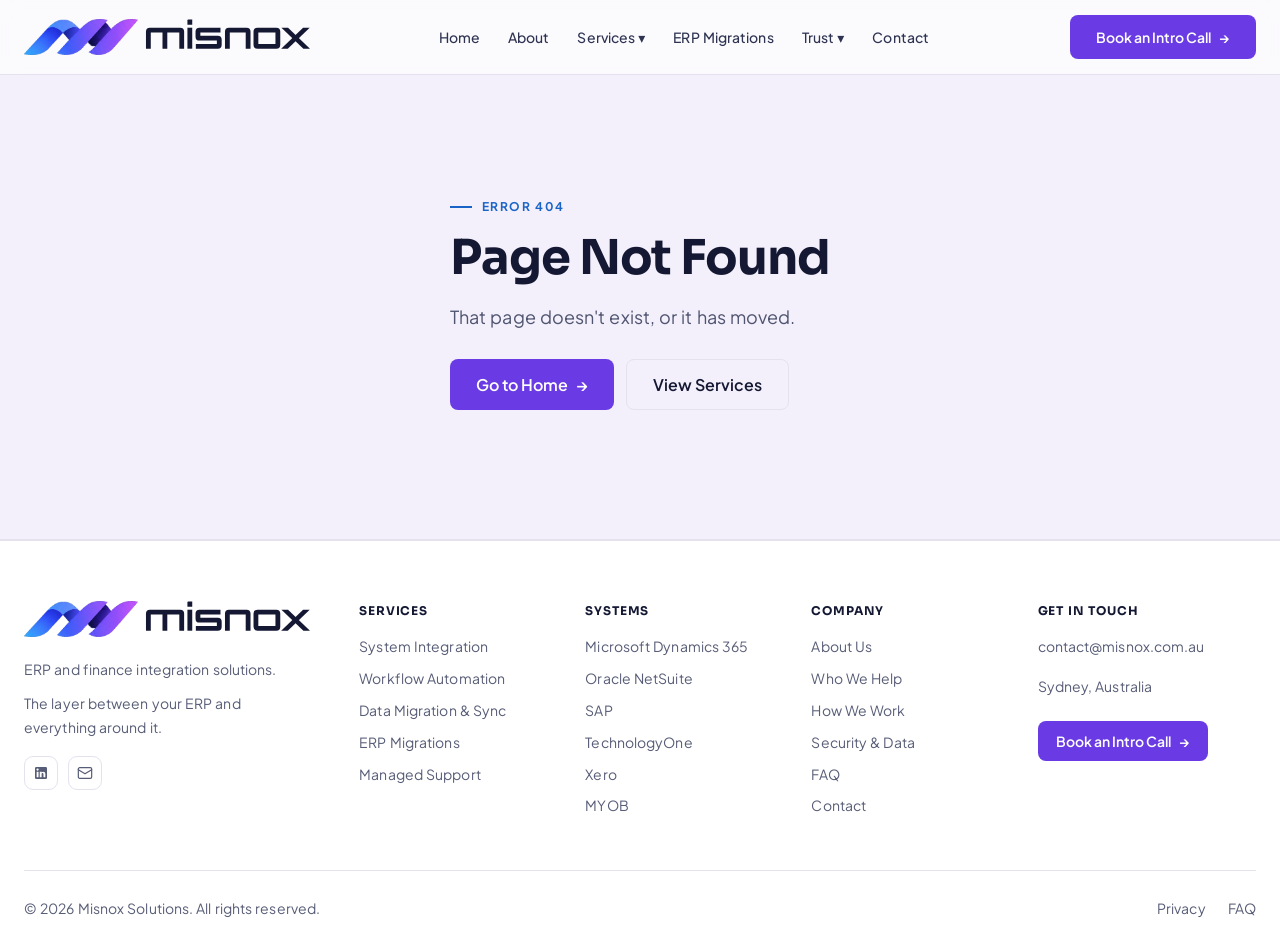
==== about/index.html @ 6a504295 "Sound Familiar: remove self-check bar and subtitle Co-Authored-By: Claude Opus 5.5 <noreply@anthropi" ====
<!DOCTYPE html>
<html lang="en">
<head>
<meta charset="UTF-8"/>
<meta name="viewport" content="width=device-width, initial-scale=1.0"/>
<title>About | Misnox Solutions</title>
<meta name="description" content="Integration specialists for organisations whose finance and procurement run across several systems."/>
<meta name="theme-color" content="#FBFAFD"/>
<link rel="apple-touch-icon" href="/brand/apple-touch-icon.png"/>
<link rel="manifest" href="/site.webmanifest"/>
<link rel="canonical" href="https://misnox.com.au/about/"/>

<!-- Open Graph -->
<meta property="og:type" content="website"/>
<meta property="og:site_name" content="Misnox Solutions"/>
<meta property="og:title" content="About | Misnox Solutions"/>
<meta property="og:description" content="Integration specialists for organisations whose finance and procurement run across several systems."/>
<meta property="og:url" content="https://misnox.com.au/about/"/>
<meta property="og:image" content="https://misnox.com.au/og-share-v2.png"/>
<meta property="og:image:width" content="1200"/>
<meta property="og:image:height" content="630"/>
<meta property="og:image:alt" content="Misnox Solutions — Your systems, connected. Your controls, enforced."/>
<meta property="og:locale" content="en_AU"/>

<!-- Twitter -->
<meta name="twitter:card" content="summary_large_image"/>
<meta name="twitter:title" content="About | Misnox Solutions"/>
<meta name="twitter:description" content="Integration specialists for organisations whose finance and procurement run across several systems."/>
<meta name="twitter:image" content="https://misnox.com.au/og-share-v2.png"/>

<!-- Favicon (inline SVG — no external file needed) -->
<link rel="icon" type="image/png" sizes="32x32" href="/brand/favicon-32.png"/>
<link rel="preconnect" href="https://fonts.googleapis.com"><link rel="preconnect" href="https://fonts.gstatic.com" crossorigin><link rel="stylesheet" href="https://fonts.googleapis.com/css2?family=Sora:wght@600;700;800&amp;family=Plus+Jakarta+Sans:wght@400;500;600;700&amp;family=IBM+Plex+Mono:wght@500&amp;display=swap">

<!-- Local business structured data -->
<script type="application/ld+json">
{
  "@context":"https://schema.org",
  "@type":"ProfessionalService",
  "name":"Misnox Solutions",
  "description":"ERP and finance system integration. We connect Dynamics 365, Business Central, NetSuite, Oracle, SAP, TechnologyOne, Xero, MYOB and other business platforms — with financial controls enforced in the workflow.",
  "url":"https://misnox.com.au/",
  "email":"contact@misnox.com.au",
  "address":{"@type":"PostalAddress","addressLocality":"Sydney","addressRegion":"NSW","addressCountry":"AU"},
  "sameAs":["https://linkedin.com/company/misnox-solutions"],
  "knowsAbout":["ERP integration","Microsoft Dynamics 365","Business Central","NetSuite","Oracle Fusion","SAP","TechnologyOne","Xero","MYOB","accounts payable automation","system integration","finance automation"],
  "hasOfferCatalog":{
    "@type":"OfferCatalog","name":"Integration Services",
    "itemListElement":[
      {"@type":"Offer","itemOffered":{"@type":"Service","name":"ERP Integration","description":"Connect ERP, finance, and procurement platforms with enforced financial controls."}},
      {"@type":"Offer","itemOffered":{"@type":"Service","name":"Data Migration & Sync","description":"Move data between platforms and keep systems in sync."}},
      {"@type":"Offer","itemOffered":{"@type":"Service","name":"Workflow Automation","description":"Invoice processing, approval routing and finance workflow automation."}},
      {"@type":"Offer","itemOffered":{"@type":"Service","name":"Managed Integration Support","description":"Monitoring, exception handling, and optimisation of live integrations."}}
    ]
  }
}
</script>
<style>
:root{--fs-xs:.75rem;--fs-sm:.875rem;--fs-base:1rem;--fs-lg:1.125rem;--fs-xl:1.25rem;--fs-h3:1.125rem;--fs-h2:clamp(1.75rem,3vw,2.375rem);--fs-h1:clamp(2rem,4vw,3rem);--fs-hero:clamp(2.5rem,4.6vw,3.75rem)}

:root{
  --bg:#FBFAFD;--bg2:#F3F0FB;--bg3:#FFFFFF;--surface:#FFFFFF;--ink:#141833;--ink2:#2E3352;--line:#E5E2EE;
  --accent:#6A3BE4;--accent2:#1A64C8;--teal:#6A3BE4;--brand-grad:linear-gradient(90deg,#3794FD,#7A4CF0);--btn-grad:linear-gradient(135deg,#0E8FA8,#6A3BE4);
  --green:#17784C;--navy:#141833;--navy2:#22274A;
  --muted:#585D77;--white:#fff;
  --r:18px;--r-sm:12px;--tr:0.3s cubic-bezier(0.4,0,0.2,1);
}
*{margin:0;padding:0;box-sizing:border-box}
html{scroll-behavior:smooth}

/* ── A11Y: focus + reduced motion ── */
:focus-visible{outline:2px solid var(--accent2);outline-offset:3px;border-radius:6px}
.sr-only{position:absolute;width:1px;height:1px;padding:0;margin:-1px;overflow:hidden;clip:rect(0,0,0,0);white-space:nowrap;border:0}
.skip-link{background:#6A3BE4!important;position:absolute;left:-9999px;top:0;z-index:2000;background:var(--accent);color:var(--ink);padding:12px 20px;border-radius:0 0 8px 0;font-weight:600;font-size:var(--fs-sm)}
.skip-link:focus{left:0}
@media(prefers-reduced-motion:reduce){
  *,*::before,*::after{animation-duration:0.01ms!important;animation-iteration-count:1!important;transition-duration:0.01ms!important;scroll-behavior:auto!important}
  .reveal{opacity:1!important;transform:none!important}
  .hero-content>*{opacity:1!important}
}
body{font-family:-apple-system,BlinkMacSystemFont,'Segoe UI',system-ui,sans-serif;background:var(--bg);color:var(--ink);line-height:1.65;-webkit-font-smoothing:antialiased}
a{text-decoration:none;color:inherit}

/* ── UTIL ── */
.container{max-width:80rem;margin:0 auto;padding:0 24px}
.eyebrow{font-size:var(--fs-xs);font-weight:600;letter-spacing:0.22em;text-transform:uppercase;color:var(--muted);margin-bottom:16px}
.section{padding:96px 0}.section-sm{padding:60px 0}

/* ── REVEAL ── */
.reveal{opacity:0;transform:translateY(34px) scale(0.985);transition:opacity 0.9s cubic-bezier(0.16,1,0.3,1),transform 0.9s cubic-bezier(0.16,1,0.3,1);will-change:opacity,transform}
.reveal.visible{opacity:1;transform:none;will-change:auto}
.reveal-delay-1{transition-delay:0.1s}.reveal-delay-2{transition-delay:0.2s}.reveal-delay-3{transition-delay:0.3s}

/* ── BUTTONS ── */
.btn{display:inline-flex;align-items:center;gap:8px;font-weight:600;font-size:var(--fs-base);padding:13px 26px;border-radius:var(--r-sm);border:none;cursor:pointer;transition:var(--tr);white-space:nowrap}
.btn-primary{background:var(--btn-grad);color:var(--ink);box-shadow:0 4px 20px rgba(122,76,240,0.35)}
.btn-primary:hover{background:linear-gradient(135deg,#12A0BB,#7A4CF0);transform:translateY(-1px);box-shadow:0 6px 26px rgba(122,76,240,0.45)}
.btn-ghost{background:var(--surface);color:var(--ink);border:1px solid var(--line)}
.btn-ghost:hover{background:var(--surface);border-color:var(--line)}
.btn-outline{background:transparent;color:var(--ink);border:1.5px solid var(--line)}
.btn-outline:hover{background:var(--surface);border-color:var(--line)}
.btn-dark{background:var(--navy);color:var(--ink)}
.btn-dark:hover{background:var(--navy2);transform:translateY(-2px)}
.btn-lg{padding:15px 32px;font-size:var(--fs-base);border-radius:14px}
.arrow{transition:transform var(--tr)}.btn:hover .arrow{transform:translateX(3px)}

/* ── NAV ── */
#main-nav{position:fixed;top:0;left:0;right:0;z-index:1000;transition:background var(--tr)}
#main-nav.scrolled{background:rgba(18,24,40,0.92);backdrop-filter:blur(20px);box-shadow:0 1px 0 rgba(20,24,51,0.08)}
.nav-inner{max-width:80rem;margin:0 auto;padding:0 24px;height:74px;display:flex;align-items:center;justify-content:space-between}
.nav-logo{display:flex;align-items:center;gap:12px;font-weight:800;font-size:var(--fs-lg)}
.logo-img{height:36px;width:auto;display:block}@media(max-width:640px){.logo-img{height:28px}}
.logo-mark{width:50px;height:50px;flex-shrink:0;display:block}
@media(max-width:640px){.nav-cta{display:none}.nav-logo{gap:9px}.logo-mark{width:34px;height:34px}.wordmark{font-size:1rem!important}.wordmark-sub{font-size:0.5rem!important;margin-top:4px!important}}
.wordmark{display:inline-flex;flex-direction:column;line-height:1;font-family:'Unbounded',-apple-system,'Segoe UI',sans-serif;font-weight:700;font-size:1.5rem;letter-spacing:0.04em;color:var(--ink)}
.wordmark-sub{font-weight:400;font-size:0.7rem;letter-spacing:0.42em;text-transform:uppercase;color:var(--ink2);margin-top:6px}
.nav-links{display:flex;align-items:center;gap:2px;list-style:none}
.nav-link{padding:7px 13px;border-radius:8px;font-size:var(--fs-sm);font-weight:500;color:var(--ink2);transition:var(--tr);cursor:pointer}
.nav-link:hover,.nav-link.active{color:var(--ink);background:var(--surface)}
.has-dropdown{position:relative}
.dropdown{position:absolute;top:calc(100%+8px);left:50%;transform:translateX(-50%) translateY(-6px);background:#0d1929;border-radius:14px;box-shadow:0 8px 32px rgba(0,0,0,0.5);padding:6px;min-width:210px;opacity:0;pointer-events:none;transition:opacity 0.2s,transform 0.2s;border:1px solid var(--line)}
.has-dropdown:hover .dropdown{opacity:1;pointer-events:auto;transform:translateX(-50%) translateY(0)}
.dropdown a{display:block;padding:9px 14px;border-radius:9px;font-size:var(--fs-sm);color:var(--ink2);font-weight:500;transition:var(--tr)}
.dropdown a:hover{background:var(--surface);color:var(--ink)}
.mobile-toggle{display:none;background:none;border:none;cursor:pointer;color:var(--ink);padding:8px}
.mobile-menu{display:none;background:#0a1220;border-top:1px solid var(--line);padding:16px 24px}
.mobile-menu a{display:block;padding:11px 0;border-bottom:1px solid var(--line);font-size:var(--fs-base);color:var(--ink2)}

/* ════════════════════════════════
   HERO — split with flow stack
════════════════════════════════ */
.hero{min-height:100vh;display:flex;align-items:center;position:relative;overflow:hidden;background:radial-gradient(ellipse 70% 60% at 75% 30%,#182036 0%,var(--bg) 60%);padding-top:74px}
.hero-glow{position:absolute;width:640px;height:640px;border-radius:50%;background:radial-gradient(circle,rgba(122,76,240,0.13) 0%,transparent 65%);right:-140px;top:8%;pointer-events:none}
.hero-glow-2{position:absolute;width:420px;height:420px;border-radius:50%;background:radial-gradient(circle,rgba(122,76,240,0.08) 0%,transparent 65%);left:-120px;bottom:5%;pointer-events:none}

.hero-split{display:grid;grid-template-columns:1.08fr 1fr;gap:72px;align-items:center;padding:72px 0;position:relative;z-index:2}

@keyframes hFadeUp{from{opacity:0;transform:translateY(26px)}to{opacity:1;transform:translateY(0)}}
.hero-left>*{opacity:0;animation:hFadeUp 0.75s cubic-bezier(0.4,0,0.2,1) forwards}
.ha0{animation-delay:0.05s}.ha1{animation-delay:0.16s}.ha2{animation-delay:0.28s}.ha3{animation-delay:0.4s}.ha4{animation-delay:0.52s}

.hero-pill{display:inline-flex;align-items:center;gap:9px;padding:7px 16px;background:var(--surface);border:1px solid var(--line);border-radius:100px;font-size:var(--fs-xs);font-weight:700;color:var(--accent2);letter-spacing:0.12em;text-transform:uppercase;margin-bottom:30px}
.hero-pill-dot{width:6px;height:6px;border-radius:50%;background:var(--accent2)}

.hero h1{font-size:clamp(2.6rem,4.8vw,4.1rem);font-weight:800;line-height:1.08;letter-spacing:-0.032em;color:var(--ink);margin-bottom:24px}
.hero h1 .hl{position:relative;white-space:nowrap;color:var(--accent2);background:var(--brand-grad);-webkit-background-clip:text;background-clip:text;-webkit-text-fill-color:transparent}
.hero h1 .hl::after{content:'';position:absolute;left:0;right:0;bottom:4px;height:9px;background:linear-gradient(90deg,rgba(55,148,253,0.22),rgba(122,76,240,0.22));border-radius:3px;z-index:-1}

.hero-sub{font-size:var(--fs-base);color:var(--muted);max-width:480px;line-height:1.75;margin-bottom:36px}
.hero-actions{display:flex;gap:14px;flex-wrap:wrap;margin-bottom:44px}

/* ── FLOW STACK (right panel) ── */
.flow-stack{position:relative;display:flex;flex-direction:column;align-items:stretch;max-width:430px;margin-left:auto;opacity:0;animation:hFadeUp 0.85s cubic-bezier(0.4,0,0.2,1) 0.45s forwards,stackFloat 8s ease-in-out 1.6s infinite}
@keyframes stackFloat{0%,100%{transform:translateY(0)}50%{transform:translateY(-10px)}}
.fs-card{background:var(--surface);border:1px solid var(--line);border-radius:14px;padding:18px 22px;backdrop-filter:blur(12px);position:relative}
.fs-head{display:flex;align-items:center;justify-content:space-between;gap:12px}
.fs-title{font-size:var(--fs-sm);font-weight:700;color:var(--ink)}
.fs-sys{font-size:var(--fs-xs);font-weight:600;letter-spacing:0.08em;text-transform:uppercase;color:var(--muted)}
.fs-badge{font-size:var(--fs-xs);font-weight:700;padding:4px 11px;border-radius:100px;white-space:nowrap}
.fs-badge.in{background:var(--surface);color:var(--muted)}
.fs-badge.ok{background:rgba(52,211,153,0.14);color:var(--green)}
.fs-hub{border-color:rgba(122,76,240,0.45);background:linear-gradient(135deg,rgba(122,76,240,0.14),rgba(122,76,240,0.08));box-shadow:0 8px 32px rgba(122,76,240,0.15)}
.fs-hub .fs-title{display:flex;align-items:center;gap:9px}
.fs-logo{width:20px;height:20px;flex-shrink:0;display:inline-block}
.fs-checks{display:flex;flex-direction:column;gap:7px;margin-top:13px;padding-top:13px;border-top:1px solid var(--line)}
.fs-check{display:flex;align-items:center;gap:9px;font-size:var(--fs-xs);color:var(--muted)}
.fs-check::before{content:'✓';width:15px;height:15px;border-radius:50%;background:rgba(52,211,153,0.15);color:var(--green);font-size:var(--fs-xs);font-weight:800;display:inline-flex;align-items:center;justify-content:center;flex-shrink:0}
/* connectors with travelling pulse */
.fs-link{width:2px;height:34px;background:var(--surface);margin:0 auto;position:relative;overflow:visible}
.fs-pulse{position:absolute;left:50%;transform:translateX(-50%);width:7px;height:7px;border-radius:50%;background:var(--accent2);box-shadow:0 0 10px rgba(55,148,253,0.8);animation:pulseDown 2.6s ease-in-out infinite}
.fs-link-2 .fs-pulse{animation-delay:1.3s}
@keyframes pulseDown{0%{top:-4px;opacity:0}12%{opacity:1}88%{opacity:1}100%{top:calc(100% - 3px);opacity:0}}
.fs-note{text-align:center;font-size:var(--fs-xs);color:var(--muted);margin-top:16px;letter-spacing:0.05em;font-style:italic}

/* Hero promise strip *//* Hero promise strip */
.hero-promises{display:flex;gap:22px;flex-wrap:wrap}
.hp-item{display:flex;align-items:center;gap:9px;font-size:var(--fs-sm);color:var(--muted)}
.hp-item::before{content:'';width:14px;height:14px;border-radius:50%;background:var(--surface);border:1px solid rgba(55,148,253,0.4);background-image:url("data:image/svg+xml,%3Csvg xmlns='http://www.w3.org/2000/svg' viewBox='0 0 24 24' fill='none' stroke='%233794FD' stroke-width='3' stroke-linecap='round' stroke-linejoin='round'%3E%3Cpolyline points='20 6 9 17 4 12'/%3E%3C/svg%3E");background-size:8px;background-repeat:no-repeat;background-position:center;flex-shrink:0}

/* ── LEAD MAGNET / SECONDARY CTA ── */
.lead-box{display:flex;align-items:center;justify-content:space-between;gap:28px;flex-wrap:wrap;background:var(--surface);border:1px solid var(--line);border-left:3px solid var(--accent);border-radius:var(--r);padding:32px 36px}
.lead-box h3{font-size:var(--fs-lg);font-weight:700;color:var(--ink);margin-bottom:6px}
.lead-box p{font-size:var(--fs-sm);color:var(--muted);line-height:1.6;max-width:520px}

details summary::-webkit-details-marker{display:none}
details[open]{border-color:var(--line)!important}
details[open] summary span{transform:rotate(45deg)}
details summary span{transition:transform 0.25s;display:inline-block}
details summary:focus-visible{outline:2px solid var(--accent2);outline-offset:4px}

/* ── STATIC PLATFORM STRIP ── */
.platform-strip{padding:20px 0;border-bottom:1px solid var(--line);background:var(--bg)}
.platform-strip .container{display:flex;align-items:baseline;gap:24px;flex-wrap:wrap;justify-content:center}
.pstrip-label{font-size:var(--fs-xs);font-weight:600;letter-spacing:0.2em;text-transform:uppercase;color:var(--muted)}
.pstrip-items{font-size:var(--fs-sm);color:var(--muted);letter-spacing:0.02em}

/* ── BENTO GRID ── *//* ── BENTO GRID ── */
.bento{display:grid;grid-template-columns:repeat(3,1fr);gap:14px}
.bcard{background:var(--surface);border:1px solid var(--line);border-radius:var(--r);padding:32px;position:relative;overflow:hidden;transition:border-color var(--tr),background var(--tr),transform var(--tr)}
.bcard:hover{border-color:var(--line);background:var(--surface);transform:translateY(-3px)}
.bcard-wide{grid-column:span 2}
.bcard-icon{width:46px;height:46px;border-radius:12px;background:var(--surface);border:1px solid var(--line);display:flex;align-items:center;justify-content:center;margin-bottom:20px;color:var(--accent)}
.bcard h3{font-size:var(--fs-base);font-weight:700;color:var(--ink);margin-bottom:10px}
.bcard p{font-size:var(--fs-sm);color:var(--muted);line-height:1.65}
.bcard-cta{display:inline-flex;align-items:center;gap:6px;font-size:var(--fs-sm);font-weight:600;color:var(--accent);margin-top:18px;transition:gap var(--tr)}
.bcard-cta:hover{gap:10px}
/* Wide card mini visual */
.bcard-visual{position:absolute;right:-10px;bottom:-10px;opacity:0.5;pointer-events:none}

/* ── PROCESS STRIP ── */
.process-strip{display:grid;grid-template-columns:repeat(4,1fr);gap:0;position:relative}
.process-strip::before{content:'';position:absolute;top:15px;left:8%;right:8%;height:1px;background:var(--surface)}
.ps-item{display:flex;flex-direction:column;align-items:center;text-align:center;padding:0 16px;position:relative}
.ps-num{font-size:2rem;font-weight:200;color:var(--accent2);line-height:1;margin-bottom:18px;font-variant-numeric:tabular-nums}
.ps-item h3{font-size:var(--fs-base);font-weight:700;color:var(--ink);margin-bottom:8px}
.ps-item p{font-size:var(--fs-sm);color:var(--muted);line-height:1.6}

/* ── SECTION STYLES ── */
h2.st{font-size:clamp(1.8rem,3.4vw,2.6rem);font-weight:700;color:var(--ink);letter-spacing:-0.028em;line-height:1.14;margin-bottom:14px}
.sd{font-size:var(--fs-base);color:var(--muted);max-width:560px;line-height:1.7}
.sh{margin-bottom:52px}.sh.c{text-align:center;display:flex;flex-direction:column;align-items:center}
.sh.c::before{content:'';width:34px;height:3px;border-radius:2px;background:linear-gradient(90deg,var(--accent),var(--teal));margin-bottom:18px}
.sh.c .sd{text-align:center}

/* ── PLATFORM BADGES ── */
.pf-badge{width:36px;height:36px;border-radius:10px;display:inline-flex;align-items:center;justify-content:center;background:var(--surface);border:1px solid var(--line);flex-shrink:0}
.pf-badge svg{display:block}
.pf-badge-txt{font-weight:800;color:var(--ink);letter-spacing:0.02em;line-height:1}
.pf-badge-sm{width:28px;height:28px;border-radius:8px}
.pf-grid{display:grid;grid-template-columns:repeat(2,minmax(0,1fr));gap:12px}
@media(max-width:768px){.pf-grid{grid-template-columns:1fr}}
.pf-pair{display:inline-flex;gap:6px;flex-shrink:0}
.pf-head{display:flex;align-items:center;gap:13px;margin-bottom:12px}
.pf-head h3{margin-bottom:0!important}

/* ── CHECKLIST ── */
.ck-grid{display:grid;grid-template-columns:1fr 1fr;gap:0 56px;border-top:1px solid var(--line)}
.ck-item{display:flex;align-items:flex-start;gap:14px;padding:18px 0;background:transparent;border:none;border-bottom:1px solid var(--line);border-radius:0;transition:padding-left 0.25s ease}
.ck-item:hover{padding-left:8px}
.ck-icon{width:20px;height:20px;border-radius:6px;background:transparent;border:1px solid rgba(55,148,253,0.45);display:flex;align-items:center;justify-content:center;flex-shrink:0;margin-top:2px}
.ck-icon svg{width:10px;height:10px;stroke:var(--accent2);stroke-width:2.2;fill:none;stroke-linecap:round;stroke-linejoin:round}
.ck-item strong{display:block;font-size:var(--fs-sm);font-weight:700;color:var(--ink);margin-bottom:2px}
.ck-item span{font-size:var(--fs-xs);color:var(--muted);line-height:1.5}

/* ── WHY 3-UP ── */
.why-grid{display:grid;grid-template-columns:repeat(3,1fr);gap:14px}
.why-card{background:var(--surface);border:1px solid var(--line);border-radius:var(--r);padding:32px;transition:var(--tr)}
.why-card:hover{border-color:var(--line);background:var(--surface)}
.why-card h3{font-size:var(--fs-base);font-weight:700;color:var(--ink);margin-bottom:10px;margin-top:18px}
.why-card p{font-size:var(--fs-sm);color:var(--muted);line-height:1.65}

/* ── CTA BAND ── */
.cta-band{padding:90px 0;position:relative;overflow:hidden;background:linear-gradient(135deg,#1a2140 0%,#232a52 100%);border-top:1px solid var(--line)}
.cta-band::before{content:'';position:absolute;inset:0;background-image:radial-gradient(rgba(55,148,253,0.14) 1px,transparent 1px);background-size:26px 26px;mask-image:radial-gradient(ellipse 70% 80% at 50% 50%,black 0%,transparent 100%);pointer-events:none}
.cta-band::after{content:none}
.cta-inner{position:relative;z-index:1;text-align:center;max-width:600px;margin:0 auto}
.cta-inner h2{font-size:clamp(1.75rem,3vw,2.5rem);font-weight:800;color:var(--ink);letter-spacing:-0.02em;margin-bottom:14px}
.cta-inner p{font-size:var(--fs-lg);color:var(--muted);margin-bottom:36px;line-height:1.7}
.cta-btns{display:flex;gap:12px;justify-content:center;flex-wrap:wrap}

/* ── GLASS CARD (dark sections) ── */
.glass-card{background:var(--surface);border:1px solid var(--line);border-radius:var(--r);padding:32px;transition:var(--tr)}
.glass-card:hover{background:var(--surface);border-color:var(--line);transform:translateY(-4px)}
.glass-card h3{font-size:var(--fs-base);font-weight:700;color:var(--ink);margin-bottom:10px}
.glass-card p{font-size:var(--fs-sm);color:var(--muted);line-height:1.65}

/* ── GRID UTILS ── */
.grid-3{display:grid;grid-template-columns:repeat(3,1fr);gap:20px}
.grid-2{display:grid;grid-template-columns:repeat(2,1fr);gap:20px}
.split{display:grid;grid-template-columns:1fr 1fr;gap:64px;align-items:center}
.split.r{direction:rtl}.split.r>*{direction:ltr}

/* ── MISC ── */
.chips{display:flex;flex-wrap:wrap;gap:8px;margin-top:20px}
.chip{display:inline-flex;align-items:center;gap:6px;padding:6px 13px;border-radius:100px;background:var(--surface);border:1px solid var(--line);font-size:var(--fs-xs);font-weight:500;color:var(--ink2)}
.chip::before{content:'';width:4px;height:4px;border-radius:50%;background:var(--accent2);flex-shrink:0}
.feature-list{list-style:none;display:flex;flex-direction:column;gap:11px}
.feature-list li{display:flex;align-items:flex-start;gap:11px;font-size:var(--fs-base);color:var(--muted)}
.feature-list li::before{content:'';width:20px;height:20px;border-radius:50%;background:var(--accent);flex-shrink:0;margin-top:2px;background-image:url("data:image/svg+xml,%3Csvg xmlns='http://www.w3.org/2000/svg' viewBox='0 0 20 20' fill='white'%3E%3Cpath fill-rule='evenodd' d='M16.707 5.293a1 1 0 010 1.414l-8 8a1 1 0 01-1.414 0l-4-4a1 1 0 011.414-1.414L8 12.586l7.293-7.293a1 1 0 011.414 0z' clip-rule='evenodd'/%3E%3C/svg%3E");background-size:12px;background-repeat:no-repeat;background-position:center}
.steps{display:flex;flex-direction:column;gap:0}
.step{display:flex;gap:20px;position:relative;padding-bottom:28px}
.step:last-child{padding-bottom:0}
.step:not(:last-child)::after{content:'';position:absolute;left:18px;top:44px;bottom:4px;width:1px;background:var(--surface)}
.step-num{width:38px;height:38px;border-radius:10px;background:var(--surface);border:1px solid var(--line);color:var(--ink2);font-weight:700;font-size:var(--fs-sm);display:flex;align-items:center;justify-content:center;flex-shrink:0}
.step-body h3{font-size:var(--fs-base);font-weight:700;color:var(--ink);margin-bottom:4px}
.step-body p{font-size:var(--fs-sm);color:var(--muted);line-height:1.6}
.platform-tags{display:flex;flex-wrap:wrap;gap:10px}
.platform-tag{padding:7px 17px;background:var(--surface);border:1px solid var(--line);border-radius:100px;font-size:var(--fs-xs);font-weight:600;color:var(--muted);transition:var(--tr)}
.platform-tag:hover{border-color:var(--accent);color:var(--accent)}
.num-card{background:var(--surface);border:1px solid var(--line);border-radius:var(--r);padding:28px}
.num-card:hover{border-color:var(--line);transform:translateY(-3px)}
.num-card{transition:var(--tr)}
.num-card .num{font-size:var(--fs-xs);font-weight:800;letter-spacing:0.08em;color:var(--accent);margin-bottom:8px;text-transform:uppercase}
.num-card h3{font-size:var(--fs-base);font-weight:700;color:var(--ink);margin-bottom:6px}
.num-card p{font-size:var(--fs-sm);color:var(--muted);line-height:1.65}
.card{background:var(--surface);border:1px solid var(--line);border-radius:var(--r);padding:28px;transition:var(--tr)}
.card:hover{border-color:var(--line);transform:translateY(-3px)}
.card h3{font-size:var(--fs-base);font-weight:700;color:var(--ink);margin-bottom:8px}
.card p{font-size:var(--fs-sm);color:var(--muted);line-height:1.65}
.card-link{display:inline-flex;align-items:center;gap:6px;font-size:var(--fs-sm);font-weight:600;color:var(--accent);margin-top:14px;transition:gap var(--tr)}
.card-link:hover{gap:10px}
.card-icon{width:44px;height:44px;border-radius:11px;background:var(--surface);border:1px solid var(--line);display:flex;align-items:center;justify-content:center;margin-bottom:18px;color:var(--accent)}
.outcome-card{border-radius:var(--r);border:1px solid var(--line);padding:26px;background:var(--surface);transition:var(--tr)}
.outcome-card:hover{border-color:var(--line);transform:translateY(-3px)}
.outcome-card h3{font-size:var(--fs-base);font-weight:700;color:var(--ink);margin-bottom:7px}
.outcome-card p{font-size:var(--fs-sm);color:var(--muted);line-height:1.65}

/* ── PAGE HERO ── */
.page-hero{padding:140px 0 72px;background:var(--navy);position:relative;overflow:hidden}
.page-hero::before{content:'';position:absolute;width:600px;height:600px;border-radius:50%;background:radial-gradient(circle,rgba(122,76,240,0.08) 0%,transparent 65%);right:-100px;top:-100px;pointer-events:none}
.page-hero-content{position:relative;z-index:1;max-width:680px}
.page-hero .eyebrow{color:var(--accent2)}
.page-hero h1{font-size:clamp(1.9rem,4vw,3rem);font-weight:800;color:var(--ink);letter-spacing:-0.03em;line-height:1.1;margin-bottom:18px}
.page-hero p{font-size:var(--fs-lg);color:var(--muted);line-height:1.7;max-width:560px}
.section-dark{background:var(--navy);color:var(--ink)}
.section-alt{background:var(--bg2)}
label{display:block;font-size:var(--fs-sm);font-weight:600;color:var(--ink2);margin-bottom:7px}
input,select,textarea{width:100%;padding:12px 15px;border:1px solid var(--line);border-radius:10px;font-size:var(--fs-base);font-family:inherit;color:var(--ink);background:var(--surface);transition:border-color var(--tr),background var(--tr),box-shadow var(--tr);outline:none}
input::placeholder,textarea::placeholder{color:var(--muted)}
input:hover,select:hover,textarea:hover{border-color:var(--line);background:var(--surface)}
input:focus,select:focus,textarea:focus{border-color:var(--accent);background:var(--surface);box-shadow:0 0 0 3px rgba(122,76,240,0.14)}
select{appearance:none;-webkit-appearance:none;background-image:url("data:image/svg+xml,%3Csvg xmlns='http://www.w3.org/2000/svg' viewBox='0 0 24 24' fill='none' stroke='%233794FD' stroke-width='2' stroke-linecap='round'%3E%3Cpolyline points='6 9 12 15 18 9'/%3E%3C/svg%3E");background-repeat:no-repeat;background-position:right 14px center;background-size:16px;padding-right:40px;cursor:pointer}
select option{background:#0d1929;color:var(--ink)}
.form-note{font-size:var(--fs-xs);color:var(--muted);margin-top:14px;line-height:1.6}
textarea{resize:vertical;min-height:130px}
.form-grid{display:grid;grid-template-columns:1fr 1fr;gap:16px}
.form-full{grid-column:1/-1}
.contact-info-card{background:var(--navy);border-radius:var(--r);padding:36px;height:100%}
.contact-info-card h3{font-size:var(--fs-lg);font-weight:700;color:var(--ink);margin-bottom:22px}
.contact-item{display:flex;gap:14px;margin-bottom:20px}
.contact-item-icon{width:36px;height:36px;background:var(--surface);border-radius:9px;display:flex;align-items:center;justify-content:center;flex-shrink:0}
.contact-item-text p:first-child{font-size:var(--fs-xs);color:var(--muted);font-weight:500;margin-bottom:2px}
.contact-item-text a,.contact-item-text p:last-child{font-size:var(--fs-base);color:var(--ink2);font-weight:500}
.expect-list{margin-top:26px;padding-top:26px;border-top:1px solid var(--line)}
.expect-list h4{font-size:var(--fs-sm);font-weight:700;color:var(--muted);letter-spacing:0.06em;text-transform:uppercase;margin-bottom:12px}
.expect-item{display:flex;gap:10px;margin-bottom:9px;font-size:var(--fs-sm);color:var(--ink2)}
.expect-item::before{content:'✓';color:var(--accent2);font-weight:700;flex-shrink:0}

/* ── FOOTER ── */
footer{background:#0d1220;color:var(--muted);padding:60px 0 28px}
.footer-grid{display:grid;grid-template-columns:2fr 1fr 1fr 1.5fr;gap:44px;margin-bottom:44px}
.footer-brand p{font-size:var(--fs-sm);line-height:1.7;max-width:270px;margin-top:14px}
.footer-col h4{font-size:var(--fs-xs);font-weight:700;color:var(--muted);letter-spacing:0.07em;text-transform:uppercase;margin-bottom:14px}
.footer-col a{display:block;font-size:var(--fs-sm);margin-bottom:8px;color:var(--muted);transition:color var(--tr)}
.footer-col a:hover{color:var(--accent2)}
.footer-contact-item{display:flex;align-items:center;gap:7px;margin-bottom:8px;font-size:var(--fs-sm)}
.footer-bottom{border-top:1px solid var(--line);padding-top:26px;display:flex;justify-content:space-between;align-items:center;flex-wrap:wrap;gap:12px;font-size:var(--fs-xs)}
.footer-bottom-links{display:flex;gap:22px}
.footer-bottom-links a{color:var(--muted);transition:color var(--tr)}
.footer-bottom-links a:hover{color:var(--muted)}

/* ── RESPONSIVE ── */
@media(max-width:1024px){.hero-split{grid-template-columns:1fr;gap:52px}.flow-stack{margin:0 auto}.bento{grid-template-columns:repeat(2,1fr)}.bcard-wide{grid-column:span 2}.why-grid{grid-template-columns:repeat(2,1fr)}.process-strip{grid-template-columns:repeat(2,1fr);gap:32px}.process-strip::before{display:none}.footer-grid{grid-template-columns:1fr 1fr;gap:28px}.split{grid-template-columns:1fr;gap:40px}.split.r{direction:ltr}.grid-3{grid-template-columns:repeat(2,1fr)}}
@media(max-width:768px){
  .section{padding:56px 0}.section-sm{padding:44px 0}
  .container{padding:0 20px}
  .hero h1{font-size:2.2rem}
  .hero-sub{font-size:var(--fs-base)}
  .hero-split{grid-template-columns:1fr;gap:48px;padding:56px 0}
  .flow-stack{margin:0 auto;max-width:400px}
  .hero-promises{gap:12px 20px}
  .nav-links,.nav-cta{display:none}.mobile-toggle{display:flex}
  .bento{grid-template-columns:1fr}.bcard-wide{grid-column:span 1}
  .why-grid{grid-template-columns:1fr}
  .grid-3,.grid-2{grid-template-columns:1fr}
  .form-grid{grid-template-columns:1fr}
  .footer-grid{grid-template-columns:1fr 1fr}
  .ck-grid{grid-template-columns:1fr;gap:0}
  .process-strip{grid-template-columns:1fr;gap:36px}
  .lead-box{flex-direction:column;align-items:flex-start;padding:26px}
  .hero-actions{flex-direction:column;width:100%;max-width:340px}
  .hero-actions .btn{width:100%;justify-content:center}
  .sh{margin-bottom:38px}
  h2.st{font-size:1.65rem}
  .page-hero{padding:120px 0 56px}
  .cta-band{padding:64px 0}
  .platform-strip .container{gap:12px}
  .pstrip-items{font-size:var(--fs-xs);line-height:1.9}
}
@media(max-width:560px){
  .hero-promises{flex-direction:column;gap:10px}
  .fs-card{padding:15px 17px}
}
@media(max-width:480px){.footer-grid{grid-template-columns:1fr}.hero h1{font-size:2rem}.container{padding:0 16px}.btn-lg{padding:14px 24px;font-size:var(--fs-sm)}.card,.bcard,.why-card{padding:22px}}

/* ── Look & feel refresh (Nov 2026) ── */
h1,h2,h3,h4,.st{font-family:'Sora',-apple-system,BlinkMacSystemFont,'Segoe UI',system-ui,sans-serif}
h1,.st,.page-hero h1{letter-spacing:-0.022em}
/* lifted navy band to break the dark */
.section-light{background:linear-gradient(180deg,#1C2543 0%,#212B4D 100%);border-top:1px solid rgba(122,76,240,0.18);border-bottom:1px solid rgba(122,76,240,0.18);position:relative}
.section-light::before{content:'';position:absolute;inset:0;background:radial-gradient(ellipse 60% 50% at 50% 0%,rgba(55,148,253,0.08),transparent 70%);pointer-events:none}
.section-light .container{position:relative}
.section-light .why-card{background:var(--surface);border:1px solid var(--line)}
.section-light .why-card:hover{border-color:rgba(122,76,240,0.45);box-shadow:0 8px 28px rgba(0,0,0,0.25)}
.section-light .sd,.section-light .why-card p{color:var(--muted)}
/* integration hub diagram */
.hub{display:grid;grid-template-columns:1fr 70px minmax(220px,260px) 70px 1fr;align-items:center;gap:0;margin-top:8px}
.hub-col{display:flex;flex-direction:column;gap:10px}
.hub-label{font-size:var(--fs-xs);font-weight:700;letter-spacing:0.16em;text-transform:uppercase;color:var(--muted);margin-bottom:4px}
.hub-node{display:flex;align-items:center;gap:12px;padding:10px 14px;background:var(--surface);border:1px solid var(--line);border-radius:12px;font-size:var(--fs-sm);color:var(--ink2);font-weight:600}
.hub-node .ic{color:var(--accent2);display:inline-flex}
.hub-wire{height:2px;background:linear-gradient(90deg,rgba(55,148,253,0.15),rgba(122,76,240,0.55),rgba(55,148,253,0.15));position:relative;overflow:hidden}
.hub-wire::after{content:'';position:absolute;top:-2px;left:-20%;width:20%;height:6px;border-radius:3px;background:#3794FD;box-shadow:0 0 10px #3794FD;animation:wire 2.6s linear infinite}
.hub-wire.rev::after{animation-direction:reverse}
@keyframes wire{to{left:110%}}
.hub-core{text-align:center;padding:30px 22px;border-radius:22px;background:radial-gradient(circle at 50% 30%,rgba(122,76,240,0.22),rgba(55,148,253,0.06) 70%);border:1px solid rgba(122,76,240,0.4);box-shadow:0 0 60px rgba(122,76,240,0.18)}
.hub-core svg{width:64px;height:64px;display:block;margin:0 auto 14px}
.hub-core strong{display:block;font-family:'Sora',sans-serif;font-size:var(--fs-base);color:var(--ink);margin-bottom:6px}
.hub-core small{display:block;font-size:var(--fs-xs);color:var(--muted);line-height:1.6}
@media(max-width:900px){.hub{grid-template-columns:1fr;gap:14px}.hub-wire{height:28px;width:2px;margin:0 auto;background:linear-gradient(180deg,rgba(55,148,253,0.15),rgba(122,76,240,0.55),rgba(55,148,253,0.15))}.hub-wire::after{display:none}}
@media(prefers-reduced-motion:reduce){.hub-wire::after{animation:none;display:none}}
/* plain list instead of card grid */
.plist{display:grid;grid-template-columns:repeat(2,minmax(0,1fr));gap:0 48px;max-width:980px;margin:0 auto}
.plist-item{display:flex;gap:18px;padding:24px 0;border-top:1px solid var(--line)}
.plist-num{font-family:'Sora',sans-serif;font-size:var(--fs-sm);font-weight:700;color:var(--accent2);min-width:26px;padding-top:2px}
.plist-item h3{font-size:var(--fs-base);color:var(--ink);margin-bottom:6px}
.plist-item p{font-size:var(--fs-sm);color:var(--muted);line-height:1.65}
@media(max-width:768px){.plist{grid-template-columns:1fr}}
/* commitments as a quiet row */
.qrow{display:grid;grid-template-columns:repeat(4,minmax(0,1fr));gap:32px}
.qrow-item .card-icon{margin-bottom:16px}
.qrow-item h3{font-size:var(--fs-base);color:var(--ink);margin-bottom:8px}
.qrow-item p{font-size:var(--fs-sm);color:var(--muted);line-height:1.65}
@media(max-width:900px){.qrow{grid-template-columns:repeat(2,minmax(0,1fr))}}
@media(max-width:560px){.qrow{grid-template-columns:1fr}}

/* ── Light redesign (Nov 2026): calm light base, navy ink, logo violet for the main action only ── */
body{font-family:'Plus Jakarta Sans',-apple-system,'Segoe UI',system-ui,sans-serif;background:var(--bg);color:var(--ink)}
.reveal,.hero-left>*,.flow-stack{opacity:1!important;transform:none!important;animation:none!important;transition:none!important}
.hero-glow,.hero-glow-2,.page-hero::before,.cta-band::before,.section-light::before{display:none!important}
.eyebrow{color:var(--accent2);font-family:'IBM Plex Mono',ui-monospace,monospace;font-weight:500;letter-spacing:.04em;text-transform:none;font-size:var(--fs-xs)}
.btn{border-radius:8px}
.btn-lg{border-radius:8px;padding:14px 26px}
.btn-primary,.btn-primary:hover{background:var(--accent);color:#fff;box-shadow:none;transform:none}
.btn-primary:hover{background:#4E25C2}
.btn-ghost,.btn-outline{background:transparent;color:var(--ink);border:1px solid var(--line)}
.btn-ghost:hover,.btn-outline:hover{background:transparent;border-color:var(--ink)}
:focus-visible{outline-color:var(--accent)}
#main-nav{background:rgba(251,250,253,.94);backdrop-filter:blur(10px);border-bottom:1px solid var(--line)}
#main-nav.scrolled{background:rgba(251,250,253,.97);box-shadow:none}
.wordmark{color:var(--ink)}.wordmark-sub{color:var(--muted)}
.nav-link{color:var(--ink2)}.nav-link:hover,.nav-link.active{color:var(--ink);background:var(--bg2)}
.dropdown{background:var(--surface);border:1px solid var(--line);box-shadow:0 12px 32px -12px rgba(20,24,51,.25)}
.dropdown a{color:var(--ink2)}.dropdown a:hover{background:var(--bg2);color:var(--ink)}
.mobile-toggle{color:var(--ink)}
.mobile-menu{background:var(--surface);border-top:1px solid var(--line)}
.mobile-menu a{color:var(--ink2);border-bottom-color:var(--line)}
h2.st{color:var(--ink)}.sd{color:var(--muted)}
.sh.c::before{display:none}
.section-alt{background:var(--bg2)}
.section-light{background:var(--bg2);border:0}
.section-light .why-card{background:var(--surface);border:1px solid var(--line)}
.section-light .sd,.section-light .why-card p{color:var(--muted)}
.bcard,.why-card,.card,.num-card,.outcome-card,.glass-card{background:var(--surface);border:1px solid var(--line);border-radius:10px}
.bcard:hover,.why-card:hover,.card:hover,.num-card:hover,.outcome-card:hover,.glass-card:hover{transform:none;background:var(--surface);border-color:#CFC8E6;box-shadow:none}
.glass-card h3{color:var(--ink)}.glass-card p{color:var(--muted)}
.bcard-icon,.card-icon{background:var(--bg2);border:0;color:var(--accent)}
.chip,.platform-tag{background:var(--surface);border:1px solid var(--line);color:var(--ink2)}
.chip::before{background:var(--accent2)}
.ps-num{color:var(--accent);font-weight:500;font-family:'IBM Plex Mono',monospace}
.step-num{background:var(--surface);border:1px solid var(--line);color:var(--ink)}
.page-hero{background:var(--bg2);border-bottom:1px solid var(--line);padding:132px 0 64px}
.page-hero .eyebrow{color:var(--accent2)}
.page-hero h1{color:var(--ink)}.page-hero p{color:var(--muted)}
.section-dark{background:var(--bg2);color:var(--ink)}
.cta-band{background:var(--navy);border:0}
.cta-inner h2{color:#fff}.cta-inner p{color:#BFC3DA}
.cta-band .btn-ghost,.cta-band .btn-outline{color:#fff;border-color:#3B4066}
.cta-band .btn-ghost:hover,.cta-band .btn-outline:hover{border-color:#fff}
.contact-info-card{background:var(--surface);border:1px solid var(--line)}
.contact-info-card h3{color:var(--ink)}
.contact-item-icon{background:var(--bg2)}
.expect-item::before{color:var(--green)}
label{color:var(--ink2)}
input,select,textarea{color:var(--ink);background:var(--surface);border:1px solid #D6D2E2}
input:hover,select:hover,textarea:hover{background:var(--surface);border-color:#B9B3CF}
input:focus,select:focus,textarea:focus{background:var(--surface);box-shadow:0 0 0 3px rgba(106,59,228,.14)}
input::placeholder,textarea::placeholder{color:#9A9DB2}
select option{background:#fff;color:var(--ink)}
footer{background:var(--surface);color:var(--muted);border-top:1px solid var(--line)}
.footer-col h4{color:var(--ink)}.footer-col a,.footer-bottom-links a{color:var(--muted)}
.footer-col a:hover,.footer-bottom-links a:hover{color:var(--accent)}
.pf-badge{background:var(--surface);border:1px solid var(--line)}
.hub-node{background:var(--surface);border:1px solid var(--line);color:var(--ink)}
.hub-wire{background:#CFC8E6}.hub-wire::after{display:none}
.hub-core{background:var(--surface);border:1.5px solid var(--accent);box-shadow:none}
.hub-core strong{color:var(--ink)}.hub-core small{color:var(--muted)}
.plist-num{display:none}
.plist-item{border-top-color:var(--line)}
details{background:var(--surface)!important;border-color:var(--line)!important}
/* home: hero, health check, flow, explorer */
.hero{min-height:0;background:var(--bg);padding-top:74px;display:block}
.hero-split{padding:72px 0 64px;gap:56px}
.hero h1{color:var(--ink);font-weight:700}
.hero h1 em{font-style:normal;color:var(--accent)}
.hero-sub{color:var(--muted);font-size:var(--fs-lg)}
.hp-item{color:var(--muted)}
.hp-item::before{content:'✓';background:none;border:0;color:var(--green);font-weight:700;width:auto;height:auto}
.hc{background:var(--surface);border:1px solid var(--line);border-radius:12px;box-shadow:0 18px 40px -24px rgba(20,24,51,.25);overflow:hidden}
.hc-head{display:flex;justify-content:space-between;align-items:center;padding:18px 22px;border-bottom:1px solid var(--line)}
.hc-head b{font:600 15px 'Sora',sans-serif;color:var(--ink)}
.mono{font:500 12px/1.4 'IBM Plex Mono',ui-monospace,monospace;color:var(--muted);letter-spacing:.02em}
.hc-steps{display:grid;grid-template-columns:repeat(4,1fr);gap:6px;padding:14px 22px 0}
.hc-steps i{height:3px;border-radius:2px;background:var(--line)}.hc-steps i.on{background:var(--accent)}
.hc-body{padding:20px 22px 22px;display:grid;gap:14px}
.hc-body h3{font-size:var(--fs-lg);line-height:1.35;color:var(--ink)}
.hc-why{color:var(--muted);font-size:var(--fs-sm)}
.hc-opts{display:grid;gap:8px}
.hc-opt{display:flex;align-items:center;gap:12px;width:100%;text-align:left;font:500 .95rem 'Plus Jakarta Sans',sans-serif;color:var(--ink);background:var(--surface);border:1px solid var(--line);border-radius:8px;padding:12px 14px;cursor:pointer}
.hc-opt:hover{border-color:var(--accent);background:var(--bg2)}
.hc-opt::before{content:'';width:14px;height:14px;border-radius:50%;border:1.5px solid #B9B4CC;flex:none}
.hc-next{border-top:1px solid var(--line);padding:14px 22px 18px;display:grid;gap:6px;background:var(--bg)}
.hc-next p{font-size:var(--fs-sm);color:var(--muted)}.hc-next span{font-family:'IBM Plex Mono',monospace;color:var(--accent);margin-right:8px}
.hc-meter{display:flex;gap:4px}.hc-meter i{flex:1;height:8px;border-radius:2px;background:var(--line)}.hc-meter i.on{background:#A8551B}
.hc-body ul{padding-left:18px;display:grid;gap:6px;color:var(--muted);font-size:var(--fs-sm)}
.hc-row{display:flex;gap:14px;flex-wrap:wrap;align-items:center;margin-top:4px}
.hc-link{background:none;border:0;color:var(--accent);font:500 .9rem 'Plus Jakarta Sans',sans-serif;cursor:pointer;padding:0}
.sys-strip{border-top:1px solid var(--line);border-bottom:1px solid var(--line);background:var(--surface)}
.sys-strip .container{display:flex;flex-wrap:wrap;align-items:center;gap:10px 30px;padding-top:22px;padding-bottom:22px}
.sys-strip b{font:600 15px 'Sora',sans-serif;color:var(--ink2)}
.iflow{display:grid;grid-template-columns:1fr 44px 1.25fr 44px 1fr;align-items:stretch}
.inode{background:var(--surface);border:1px solid var(--line);border-radius:10px;padding:20px;display:grid;gap:10px;align-content:start;min-width:0}
.inode.core{border:1.5px solid var(--accent)}
.inode h3{font-size:var(--fs-base);color:var(--ink);display:flex;align-items:center;gap:7px}
.kv{display:grid;grid-template-columns:auto 1fr;gap:4px 12px;font:500 12.5px/1.5 'IBM Plex Mono',monospace;color:var(--muted)}
.kv b{color:var(--ink);font-weight:500;overflow-wrap:anywhere}
.ichecks{display:grid;gap:7px;font-size:var(--fs-sm);color:var(--ink2)}
.ichecks span::before{content:'✓';color:var(--green);font-weight:700;margin-right:9px}
.iarrow{display:flex;align-items:center;justify-content:center;color:var(--accent)}
.itag{justify-self:start;font:500 11.5px 'IBM Plex Mono',monospace;padding:3px 8px;border-radius:4px;background:var(--bg2);color:var(--accent)}
.itag.ok{background:#E5F4EC;color:var(--green)}
.inote{margin-top:14px;font-size:var(--fs-sm);color:var(--muted)}
.tabs{display:flex;flex-wrap:wrap;border-bottom:1px solid var(--line);margin-bottom:28px}
.tabs button{background:none;border:0;border-bottom:2px solid transparent;margin:0 22px -1px 0;padding:10px 2px;font:600 .95rem 'Plus Jakarta Sans',sans-serif;color:var(--muted);cursor:pointer}
.tabs button[aria-selected="true"]{color:var(--ink);border-bottom-color:var(--accent)}
.tgrid{display:grid;grid-template-columns:repeat(3,minmax(0,1fr));gap:16px}
.tile{background:var(--surface);border:1px solid var(--line);border-radius:10px;padding:22px;display:grid;gap:10px;align-content:start}
.tile h3{font-size:var(--fs-base);color:var(--ink)}.tile p{color:var(--muted);font-size:var(--fs-sm)}
.tile .fl{font:500 12.5px/1.7 'IBM Plex Mono',monospace;color:var(--accent2)}
.phases{display:grid;grid-template-columns:repeat(4,minmax(0,1fr));gap:24px}
.phase{border-top:2px solid var(--ink);padding-top:18px;display:grid;gap:8px;align-content:start}
.phase .n{font:500 13px 'IBM Plex Mono',monospace;color:var(--accent)}
.phase h3{font-size:var(--fs-base);color:var(--ink)}.phase p{color:var(--muted);font-size:var(--fs-sm)}
.qrow-item .card-icon{display:none}
.sh.l{text-align:left;align-items:flex-start;max-width:44rem}
@media(max-width:960px){.iflow{grid-template-columns:1fr}.iarrow{height:36px;transform:rotate(90deg)}.tgrid,.phases{grid-template-columns:repeat(2,minmax(0,1fr))}}
@media(max-width:600px){.tgrid,.phases{grid-template-columns:1fr}}

/* ── Visual layer (Nov 2026): logo-curve motif, hero wash, duotone photos, grid texture ── */
.hero{position:relative;overflow:hidden;background:
  radial-gradient(ellipse 55% 60% at 88% 18%,rgba(55,148,253,.10),transparent 70%),
  radial-gradient(ellipse 50% 55% at 70% 85%,rgba(122,76,240,.08),transparent 70%),var(--bg)}
.hero::after{content:'';position:absolute;width:720px;height:720px;right:-260px;top:-140px;background:none no-repeat center/contain;pointer-events:none}
.hero .container{position:relative;z-index:1}
.page-hero{position:relative;overflow:hidden}
.page-hero::after{content:'';position:absolute;width:520px;height:520px;right:-140px;top:-90px;background:none no-repeat center/contain;pointer-events:none}
.cta-band{position:relative;overflow:hidden}
.cta-band::after{content:'';position:absolute;width:560px;height:560px;left:-200px;bottom:-260px;background:none no-repeat center/contain;pointer-events:none}
.section-alt{background-color:var(--bg2);background-image:linear-gradient(rgba(106,59,228,.045) 1px,transparent 1px),linear-gradient(90deg,rgba(106,59,228,.045) 1px,transparent 1px);background-size:32px 32px}
body[data-page=about] .page-hero{background:linear-gradient(90deg,var(--bg2) 0%,var(--bg2) 42%,rgba(243,240,251,.82) 62%,rgba(243,240,251,.35) 100%),linear-gradient(rgba(106,59,228,.16),rgba(106,59,228,.16)),url("https://images.unsplash.com/photo-1499914485622-a88fac536970?w=1600&q=60&auto=format&fit=crop&sat=-100") right center/cover no-repeat}
body[data-page=industries] .page-hero{background:linear-gradient(90deg,var(--bg2) 0%,var(--bg2) 42%,rgba(243,240,251,.82) 62%,rgba(243,240,251,.35) 100%),linear-gradient(rgba(106,59,228,.16),rgba(106,59,228,.16)),url("https://images.unsplash.com/photo-1631557776808-91908aba7ca0?w=1600&q=60&auto=format&fit=crop&sat=-100") right center/cover no-repeat}
body[data-page=security] .page-hero{background:linear-gradient(90deg,var(--bg2) 0%,var(--bg2) 42%,rgba(243,240,251,.82) 62%,rgba(243,240,251,.35) 100%),linear-gradient(rgba(106,59,228,.16),rgba(106,59,228,.16)),url("https://images.unsplash.com/photo-1580106815433-a5b1d1d53d85?w=1600&q=60&auto=format&fit=crop&sat=-100") right center/cover no-repeat}
body[data-page=about] .page-hero::after,body[data-page=industries] .page-hero::after,body[data-page=security] .page-hero::after{display:none}
@media(max-width:768px){body[data-page=about] .page-hero{background:linear-gradient(rgba(243,240,251,.86),rgba(243,240,251,.86)),url("https://images.unsplash.com/photo-1499914485622-a88fac536970?w=900&q=60&auto=format&fit=crop&sat=-100") center/cover no-repeat}body[data-page=industries] .page-hero{background:linear-gradient(rgba(243,240,251,.86),rgba(243,240,251,.86)),url("https://images.unsplash.com/photo-1631557776808-91908aba7ca0?w=900&q=60&auto=format&fit=crop&sat=-100") center/cover no-repeat}body[data-page=security] .page-hero{background:linear-gradient(rgba(243,240,251,.86),rgba(243,240,251,.86)),url("https://images.unsplash.com/photo-1580106815433-a5b1d1d53d85?w=900&q=60&auto=format&fit=crop&sat=-100") center/cover no-repeat}}
.photo-band{position:relative;background:linear-gradient(90deg,rgba(20,24,51,.94) 0%,rgba(20,24,51,.86) 45%,rgba(20,24,51,.55) 100%),linear-gradient(rgba(106,59,228,.25),rgba(106,59,228,.25)),url("https://images.unsplash.com/photo-1644079446600-219068676743?w=1600&q=60&auto=format&fit=crop&sat=-100") center/cover no-repeat;color:#fff}
.photo-band .container{padding-top:96px;padding-bottom:96px}
.photo-band h2{font-size:clamp(1.7rem,3vw,2.4rem);color:#fff;max-width:34rem;line-height:1.15}
.photo-band p{color:#C9CCE0;max-width:34rem;margin-top:14px;font-size:var(--fs-base)}
.photo-band .mono{color:#8FE3EE}
.mflow{display:flex;align-items:center;gap:6px;flex-wrap:wrap;margin-bottom:18px}
.mflow span{font:500 11.5px 'IBM Plex Mono',monospace;padding:5px 9px;border:1px solid var(--line);border-radius:6px;background:var(--bg);color:var(--ink2)}
.mflow span.k{border-color:var(--accent);color:var(--accent)}
.mflow i{font-style:normal;color:var(--accent);font-size:13px}
@media(prefers-reduced-motion:reduce){.hero::after{display:none}}

/* ── Photo hero, logo marquee, warm photos (Nov 2026) ── */
.hero.hero-photo{min-height:0;display:block;padding-top:74px;position:relative;overflow:hidden;color:#fff;
  background:linear-gradient(90deg,rgba(14,17,38,.92) 0%,rgba(14,17,38,.80) 38%,rgba(14,17,38,.35) 70%,rgba(14,17,38,.15) 100%),url("https://images.unsplash.com/photo-1690378820474-b468b8ee64d3?w=1800&q=65&auto=format&fit=crop") 70% 40%/cover no-repeat;
  clip-path:polygon(0 0,100% 0,100% 100%,0 calc(100% - 56px))}
.hero.hero-photo::after{display:none}
.hero-copy{max-width:620px;padding:110px 0 150px;position:relative;z-index:1}
.hero-photo h1{color:#fff}
.hero-photo h1 em{color:#6A3BE4}
.hero-photo .hero-sub{color:#D5D8EA;max-width:520px}
.hero-photo .btn-outline{color:#fff;border-color:rgba(255,255,255,.55)}
.hero-photo .btn-outline:hover{border-color:#fff;background:rgba(255,255,255,.06)}
.hero-photo .hp-item{color:#D5D8EA}.hero-photo .hp-item::before{color:#7FE0B4}
.hm1{width:110px;height:110px;right:9%;top:22%}
.hm2{width:64px;height:64px;right:38%;bottom:18%;opacity:.7}
.logo-strip{display:flex;align-items:center;gap:28px;padding:26px 0 26px max(24px,calc((100vw - 80rem)/2 + 24px));background:var(--surface);border-bottom:1px solid var(--line);overflow:hidden}
.ls-label{flex:none}
.ls-viewport{overflow:hidden;flex:1;min-width:0;-webkit-mask-image:linear-gradient(90deg,transparent,#000 6%,#000 94%,transparent);mask-image:linear-gradient(90deg,transparent,#000 6%,#000 94%,transparent)}
.ls-track{display:flex;gap:56px;list-style:none;width:max-content;animation:lsScroll 45s linear infinite}
.ls-track:hover{animation-play-state:paused}
.ls-track li{display:flex;align-items:center;gap:9px;height:34px;flex:none;font:600 15px 'Sora',sans-serif;color:var(--ink2);white-space:nowrap}
.ls-track svg{height:26px;width:auto;display:block}
@keyframes lsScroll{to{transform:translateX(-50%)}}
.ls-track li[title*="Oracle"] svg{height:15px}.ls-track li[title="Xero"] svg,.ls-track li[title="HubSpot"] svg{height:30px}

@media(prefers-reduced-motion:reduce){.ls-track{animation:none;flex-wrap:wrap}}
.hc-section{padding-top:72px}
.hc-split{display:grid;grid-template-columns:minmax(0,.85fr) minmax(0,1fr);gap:56px;align-items:center}
.hc-split{grid-template-columns:minmax(0,.78fr) minmax(0,1.22fr)!important}.hc-stage .imap{margin-top:0;max-width:none}.hc-points{list-style:none;padding:0;margin:28px 0 0;display:grid;gap:16px}.hc-points li{display:flex;gap:14px;align-items:baseline;color:var(--ink2);font-size:var(--fs-base);line-height:1.55}.hc-points li>span{font-family:'IBM Plex Mono',ui-monospace,monospace;font-size:var(--fs-xs);font-weight:500;color:var(--accent);flex-shrink:0}.hc-points b{color:var(--ink);font-weight:700}@media(max-width:900px){.hc-split{grid-template-columns:1fr!important}}
.hc-split .st{margin-top:10px}
.section:has(.sf-split){padding-bottom:40px}.section:has(.sf-split)+.section{padding-top:56px}.sf-split{display:grid;grid-template-columns:minmax(0,.8fr) minmax(0,1.2fr);gap:56px;align-items:stretch}.sf-photo{display:none!important}.sf-split{grid-template-columns:1fr!important}
.sf-photo{border-radius:12px;min-height:420px;background:linear-gradient(rgba(106,59,228,.08),rgba(106,59,228,.08)),url("https://images.unsplash.com/photo-1551434678-e076c223a692?w=1000&q=65&auto=format&fit=crop") center/cover no-repeat}
.sf-list{grid-template-columns:1fr!important}
.cta-band{background:linear-gradient(rgba(14,17,38,.86),rgba(14,17,38,.90)),url("https://images.unsplash.com/photo-1512477525059-e0b091e0a9ba?w=1800&q=65&auto=format&fit=crop") center 60%/cover no-repeat}
body[data-page=about] .page-hero{background:linear-gradient(90deg,var(--bg2) 0%,var(--bg2) 42%,rgba(243,240,251,.80) 62%,rgba(243,240,251,.25) 100%),url("https://images.unsplash.com/photo-1431540015161-0bf868a2d407?w=1600&q=65&auto=format&fit=crop") right center/cover no-repeat}
@media(max-width:960px){.hc-split,.sf-split{grid-template-columns:1fr;gap:32px}.sf-photo{min-height:240px}.hero.hero-photo{background:linear-gradient(rgba(14,17,38,.82),rgba(14,17,38,.88)),url("https://images.unsplash.com/photo-1690378820474-b468b8ee64d3?w=1100&q=65&auto=format&fit=crop") center/cover no-repeat}.hero-copy{padding:72px 0 110px}.logo-strip{flex-direction:column;align-items:flex-start;gap:12px;padding-left:20px}.ls-viewport{width:100%}}
@media(max-width:768px){body[data-page=about] .page-hero{background:linear-gradient(rgba(243,240,251,.86),rgba(243,240,251,.86)),url("https://images.unsplash.com/photo-1431540015161-0bf868a2d407?w=900&q=65&auto=format&fit=crop") center/cover no-repeat}}

/* ── Quiet backgrounds for white sections (Nov 2026) ── */
.hm1{right:3%;top:auto;bottom:16%;width:96px;height:96px}
.section:not(.section-alt){position:relative;overflow:hidden}
.section:not(.section-alt)>.container{position:relative;z-index:1}
.section:not(.section-alt)::before{content:'';position:absolute;width:560px;height:560px;right:-220px;top:-120px;background:none no-repeat center/contain;pointer-events:none}
.section:not(.section-alt):nth-of-type(even)::before{right:auto;left:-240px;top:auto;bottom:-200px}
.section:not(.section-alt)::after{content:'';position:absolute;inset:0;pointer-events:none;background:radial-gradient(ellipse 45% 55% at 100% 0%,rgba(55,148,253,.06),transparent 70%),radial-gradient(ellipse 40% 50% at 0% 100%,rgba(122,76,240,.05),transparent 70%)}
.hc-section::after{background:radial-gradient(ellipse 50% 70% at 0% 50%,rgba(122,76,240,.07),transparent 70%),radial-gradient(circle,rgba(106,59,228,.10) 1px,transparent 1.2px) 0 0/22px 22px!important;-webkit-mask-image:linear-gradient(90deg,#000,transparent 55%);mask-image:linear-gradient(90deg,#000,transparent 55%)}
@media(max-width:768px){.section:not(.section-alt)::before{width:320px;height:320px;right:-140px}}

/* ── One hero mark; integration map graphic in pale areas (Nov 2026) ── */
.hm2{display:none}
.hm1{left:71%;right:auto;top:20%;bottom:auto;width:84px;height:84px}
.section:not(.section-alt):nth-of-type(odd)::before{background:url("/brand/integration-map.svg") no-repeat center/contain;opacity:.16;width:520px;height:416px;top:-30px;right:-140px}

@media(max-width:960px){.hm1{display:none}.hc-intro-map{max-width:320px}}

/* ── Animated integration map (Nov 2026) ── */
.imap{margin-top:28px;background:var(--surface);border:1px solid var(--line);border-radius:12px;padding:18px 18px 0;box-shadow:0 18px 40px -28px rgba(20,24,51,.3);max-width:540px}
.imap-svg{width:100%;height:auto;display:block;font-family:'IBM Plex Mono',ui-monospace,monospace}
.imap-wire{fill:none;stroke:#CFC6EE;stroke-width:1.5;stroke-dasharray:4 5;animation:imapDash 1.2s linear infinite}
@keyframes imapDash{to{stroke-dashoffset:-18}}
.imap-node circle{fill:#fff;stroke:var(--line);stroke-width:1.5}
.imap-lbl{font-size:10px;fill:var(--muted);font-weight:500}
.imap-col{font-size:9.5px;fill:#9A9DB2;letter-spacing:.08em}
.imap-hub>circle:nth-of-type(2){fill:#fff;stroke:var(--accent);stroke-width:2}
.imap-ring{fill:none;stroke:#3794FD;stroke-width:1.5;stroke-dasharray:3 7;transform-origin:280px 170px;animation:imapSpin 14s linear infinite}
@keyframes imapSpin{to{transform:rotate(360deg)}}
.imap-hubt{font-size:9.5px;fill:var(--accent);letter-spacing:.06em;font-weight:500}
.imap-pk text{font-size:7.5px;fill:#fff;font-weight:600;letter-spacing:.04em}
.imap-log{border-top:1px solid var(--line);margin:14px -18px 0;padding:10px 16px 12px;background:var(--bg);border-radius:0 0 12px 12px;font:500 11px/1.5 'IBM Plex Mono',ui-monospace,monospace}
.imap-log-h{display:flex;justify-content:space-between;color:#9A9DB2;letter-spacing:.08em;font-size:10px;margin-bottom:6px}
.imap-live{display:flex;align-items:center;gap:6px;color:var(--green)}
.imap-live i{width:7px;height:7px;border-radius:50%;background:var(--green);animation:imapPulse 1.6s ease-in-out infinite}
@keyframes imapPulse{50%{opacity:.25}}
#imap-rows{display:grid;gap:3px;min-height:57px}
.imap-row{display:grid;grid-template-columns:58px minmax(0,1.3fr) minmax(0,1.4fr) 66px;gap:8px;color:var(--ink2);animation:imapIn .4s ease-out}
.imap-row .t{color:#9A9DB2}.imap-row .r,.imap-row .m{white-space:nowrap;overflow:hidden;text-overflow:ellipsis}.imap-row .m{color:var(--muted)}
.imap-row .s.ok{color:var(--green)}.imap-row .s.warn{color:#A8551B}
@keyframes imapIn{from{opacity:0;transform:translateY(-4px)}}
@media(max-width:560px){.imap-row{grid-template-columns:52px minmax(0,1fr) 60px}.imap-row .m{display:none}}
@media(prefers-reduced-motion:reduce){.imap-wire,.imap-ring,.imap-live i{animation:none}.imap-pk{display:none}}

/* ── Real logos in badges and tiles (Nov 2026) ── */
.pf-badge.pf-logo{background:#fff;border:1px solid var(--line)}
.pf-badge.pf-logo svg{display:block}
.tile-logos{display:flex;align-items:center;gap:12px;height:28px;margin-bottom:4px}
.tile-logos svg{height:24px;width:24px}
.tile-logos svg.lg-oracle{width:76px;height:12px}
.tile-logos svg.lg-sap{width:44px;height:22px}
.tile-logos svg.lg-sf{width:34px}

/* ── Animated How We Work timeline (Nov 2026) ── */
.ptl{position:relative;padding-top:8px}
.ptl .phase{border-top:0;padding-top:0;position:relative}
.ptl-track{position:absolute;left:22px;right:calc(25% - 2px);top:30px;height:2px;background:#D9D3EE;border-radius:2px;overflow:visible}
.ptl-fill{position:absolute;inset:0;width:0;background:linear-gradient(90deg,#3794FD,#6A3BE4);border-radius:2px;transition:width 2.4s cubic-bezier(.4,0,.2,1)}
.ptl.run .ptl-fill{width:100%}
.ptl-dot{position:absolute;top:-4px;left:0;width:10px;height:10px;border-radius:50%;background:#3794FD;box-shadow:0 0 0 4px rgba(55,148,253,.18);opacity:0}
.ptl.done .ptl-dot{opacity:1;animation:ptlDot 6s ease-in-out infinite}
@keyframes ptlDot{0%{left:0;opacity:0}8%{opacity:1}92%{opacity:1}100%{left:calc(100% - 10px);opacity:0}}
.ptl-node{position:relative;z-index:1;display:flex;align-items:center;justify-content:center;width:46px;height:46px;border-radius:12px;background:var(--surface);border:1.5px solid #D9D3EE;color:#9A9DB2;margin-bottom:14px;transition:border-color .4s,color .4s,box-shadow .4s;transition-delay:calc(var(--i)*.6s)}
.ptl-node svg{width:22px;height:22px;fill:none;stroke:currentColor;stroke-width:1.7;stroke-linecap:round;stroke-linejoin:round}
.ptl.run .ptl-node{border-color:var(--accent);color:var(--accent);box-shadow:0 6px 18px -8px rgba(106,59,228,.45)}
.ptl .phase>.n,.ptl .phase>h3,.ptl .phase>p,.ptl-chip{opacity:.35;transform:translateY(6px);transition:opacity .5s,transform .5s;transition-delay:calc(var(--i)*.6s + .15s)}
.ptl.run .phase>.n,.ptl.run .phase>h3,.ptl.run .phase>p,.ptl.run .ptl-chip{opacity:1;transform:none}
.ptl-chip{display:inline-flex;align-self:start;justify-self:start;margin-top:4px;font:500 11.5px 'IBM Plex Mono',monospace;color:var(--accent2);background:var(--surface);border:1px solid var(--line);border-radius:6px;padding:4px 9px}
@media(max-width:960px){.ptl-track{display:none}}
@media(prefers-reduced-motion:reduce){.ptl-fill,.ptl-node,.ptl .phase>*{transition:none}.ptl-dot{display:none}}

/* ── Phone tidy-up (Nov 2026): quiz first, no ghost diagrams behind text ── */
@media(max-width:560px){.imap{display:none}.section:not(.section-alt)::before{display:none}}

/* ── Typography pass (Nov 2026) ── */
body{font-family:'Plus Jakarta Sans',-apple-system,'Segoe UI',system-ui,sans-serif;font-size:var(--fs-base);line-height:1.7;letter-spacing:0;-webkit-font-smoothing:antialiased;text-rendering:optimizeLegibility}
button,input,select,textarea{font-family:inherit}
.btn{font-family:'Plus Jakarta Sans',sans-serif;font-weight:600;letter-spacing:0}
h1,h2,h3,h4{font-family:'Sora',sans-serif;text-wrap:balance}
h2.st{font-weight:700;letter-spacing:-0.02em;line-height:1.15}
.sd,.hero-sub,.page-hero p{font-size:var(--fs-base);line-height:1.7;text-wrap:pretty}
p{text-wrap:pretty}
.eyebrow,.hc-split>div>.mono,.ls-label,.photo-band .mono{font-family:'Plus Jakarta Sans',sans-serif;font-size:.74rem;font-weight:700;letter-spacing:.12em;text-transform:uppercase;color:var(--accent2)}
.photo-band .mono{color:#8FE3EE}
.ls-label{color:var(--muted)}
.hc-head b,.tile h3,.inode h3,.phase h3{font-family:'Sora',sans-serif}
.hc-opt,.hc-link,.tabs button{font-family:'Plus Jakarta Sans',sans-serif}
.nav-link,.dropdown a,.mobile-menu a{font-weight:500}

body{letter-spacing:.006em;word-spacing:.06em}
h1,h2,h3,h4,.btn,.mono,.kv,.imap,.mflow,.ptl-chip,.tile .fl{word-spacing:normal}
.sd,.hero-sub:not(.hero-photo *),.page-hero p,.card p,.tile p,.plist-item p,.phase p,.qrow-item p{color:#4F5470}

/* ── Interactive invoice pipeline (Nov 2026) ── */
.fx-stage{position:relative;border:1px solid var(--line);border-radius:16px;padding:22px;background:radial-gradient(circle at 1px 1px,rgba(106,59,228,.09) 1px,transparent 0) 0 0/18px 18px,linear-gradient(180deg,#FCFBFF,#F3F0FB)}.fx-tabs{display:flex;gap:8px;flex-wrap:wrap;margin-bottom:18px}.fx-tab{display:inline-flex;align-items:center;gap:8px;font:600 13px 'Plus Jakarta Sans',sans-serif;padding:7px 14px;border-radius:999px;border:1px solid var(--line);background:var(--surface);color:var(--ink2);cursor:pointer;transition:background .25s,color .25s,border-color .25s}.fx-tab small{font:500 11px 'IBM Plex Mono',monospace;color:var(--muted)}.fx-tab:hover{border-color:var(--accent)}.fx-tab[aria-selected=true]{background:var(--ink);border-color:var(--ink);color:#fff}.fx-tab[aria-selected=true] small{color:#B9BDD6}.fx-sys{display:flex;align-items:center;gap:10px;min-width:0}.fx-sys i{flex-shrink:0;width:34px;height:34px;border-radius:9px;display:grid;place-items:center;font:700 12px 'Sora',sans-serif;font-style:normal;color:#fff;background:var(--c);box-shadow:0 8px 16px -10px var(--c)}.fx-sys b{display:block;font:700 15px/1.25 'Sora',sans-serif;color:var(--ink)}.fx-sys small{font:500 11.5px 'IBM Plex Mono',monospace;color:var(--accent)}.fx-json{margin:0;background:#141833;color:#D5D8EA;border-radius:8px;padding:10px 12px;font:500 12px/1.65 'IBM Plex Mono',monospace;min-height:9.6em;white-space:pre-wrap;overflow-wrap:anywhere}.fx-json .k{color:#C3AEFF}.fx-json .v{color:#8CCBFF}.fx-json .p{color:#6E7396}.fx-map{display:grid;gap:6px}.fx-map div{display:grid;grid-template-columns:minmax(0,1fr) 18px minmax(0,1fr);align-items:center;gap:6px;font:500 11.5px 'IBM Plex Mono',monospace;opacity:.25;transform:translateX(-4px);transition:opacity .4s,transform .4s}.fx-map div.on{opacity:1;transform:none}.fx-map code{background:var(--bg);border:1px solid var(--line);border-radius:5px;padding:3px 6px;color:var(--ink2);overflow-wrap:anywhere}.fx-map i{font-style:normal;color:var(--accent);text-align:center}.fx-log{font:500 11px 'IBM Plex Mono',monospace;color:var(--muted);opacity:0;transition:opacity .4s}.fx-node.done .fx-log{opacity:1}.fx-traits{display:flex;flex-wrap:wrap;gap:8px 20px;margin-top:18px;font:500 12px 'IBM Plex Mono',monospace;color:var(--ink2)}.fx-traits span::before{content:'';display:inline-block;width:6px;height:6px;border-radius:50%;background:linear-gradient(135deg,#3794FD,#B552FB);margin-right:8px;vertical-align:2px}@media(max-width:640px){.fx-stage{padding:14px}.fx-tab small{display:none}.fx-map code{font-size:10.5px;overflow-wrap:normal;word-break:break-all}}
.wd-split{display:grid;grid-template-columns:minmax(0,1.45fr) minmax(0,.75fr);gap:48px;align-items:center}.wd{background:var(--surface);border:1px solid var(--line);border-radius:14px;box-shadow:0 30px 60px -36px rgba(20,24,51,.35),0 0 0 6px rgba(106,59,228,.04);overflow:hidden;font-size:13px}.wd-top{display:flex;align-items:center;gap:12px;padding:12px 16px;border-bottom:1px solid var(--line);background:linear-gradient(180deg,#FCFBFF,#F6F4FC)}.wd-top b{font:700 13.5px 'Sora',sans-serif;color:var(--ink)}.wd-dots{display:flex;gap:5px}.wd-dots i{width:9px;height:9px;border-radius:50%;background:#DDD8EC}.wd-live{margin-left:auto;font:500 11.5px 'IBM Plex Mono',monospace;color:var(--muted);display:flex;align-items:center;gap:7px}.wd-live i{width:7px;height:7px;border-radius:50%;background:var(--green);animation:imapPulse 1.4s infinite}.wd-kpis{display:grid;grid-template-columns:repeat(4,1fr);border-bottom:1px solid var(--line)}.wd-kpis div{padding:14px 16px;display:grid;gap:3px}.wd-kpis div+div{border-left:1px solid var(--line)}.wd-kpis span{font:500 11px 'IBM Plex Mono',monospace;color:var(--muted);text-transform:uppercase;letter-spacing:.04em}.wd-kpis b{font:700 20px 'Sora',sans-serif;color:var(--ink);font-variant-numeric:tabular-nums}.wd-kpis b.g{color:var(--green)}.wd-kpis b.a{color:#B7791F}.wd-head,.wd-row{display:grid;grid-template-columns:1.5fr 1.05fr .8fr .9fr 70px;align-items:center;gap:10px;padding:0 16px}.wd-head{padding-top:10px;padding-bottom:8px;font:500 10.5px 'IBM Plex Mono',monospace;color:var(--muted);text-transform:uppercase;letter-spacing:.05em;border-bottom:1px solid var(--line)}.wd-row{height:44px;border-bottom:1px solid var(--line);transition:background .4s}.wd-row:last-child{border-bottom:0}.wd-row.warn{background:#FFF8EB}.wd-row.fixed{background:#EEF8F2}.wd-name{font-weight:600;color:var(--ink);white-space:nowrap;overflow:hidden;text-overflow:ellipsis}.wd-name i{font-style:normal;color:var(--accent);margin:0 3px}.wd-st{display:inline-flex;align-items:center;gap:7px;justify-self:start;font:500 11.5px 'IBM Plex Mono',monospace;padding:3px 9px;border-radius:999px;background:#E9F6EF;color:#1F7A4D;white-space:nowrap}.wd-st em{font-style:normal}.wd-st b{width:6px;height:6px;border-radius:50%;background:currentColor}.wd-st.warn{background:#FDF1DC;color:#9A5B0B}.wd-st.warn b{animation:imapPulse .9s infinite}.wd-st.retry{background:#EDE8FC;color:var(--accent)}.wd-last,.wd-n{font:500 12px 'IBM Plex Mono',monospace;color:var(--muted);font-variant-numeric:tabular-nums}.wd-n{color:var(--ink2)}.wd-spark{width:60px;height:18px}.wd-spark rect{fill:#CFC6EE}.wd-row.warn .wd-spark rect:last-child{fill:#E3A23B}.wd-row.fixed .wd-spark rect:last-child{fill:#2F9E68}.wd-log{border-top:1px solid var(--line);background:#141833;padding:12px 16px;min-height:118px}.wd-log-h{display:block;font:500 10.5px 'IBM Plex Mono',monospace;color:#8FE3EE;text-transform:uppercase;letter-spacing:.06em;margin-bottom:6px}.wd-log p{margin:0;font:500 12px/1.75 'IBM Plex Mono',monospace;color:#D5D8EA;animation:afIn .4s both}.wd-log time{color:#6E7396;margin-right:10px}.wd-log .w{color:#F2C46D}.wd-log .ok{color:#7FD9A8}.wd-points{list-style:none;margin:0;padding:0;display:grid;gap:22px}.wd-points li{display:flex;gap:14px;align-items:flex-start;color:var(--muted);font-size:var(--fs-sm);line-height:1.55}.wd-points b{display:block;color:var(--ink);font:700 var(--fs-base) 'Sora',sans-serif;margin-bottom:2px}.wd-ic{flex-shrink:0;width:38px;height:38px;border-radius:10px;display:grid;place-items:center;background:linear-gradient(135deg,rgba(55,148,253,.14),rgba(181,82,251,.14));color:var(--accent)}.wd-ic svg{width:19px;height:19px;fill:none;stroke:currentColor;stroke-width:1.8;stroke-linecap:round;stroke-linejoin:round}.wd-points .wd-cta{display:block;margin-top:4px}@media(max-width:1000px){.wd-split{grid-template-columns:1fr;gap:36px}}@media(max-width:640px){.wd-kpis{grid-template-columns:repeat(2,1fr)}.wd-kpis div:nth-child(3){border-left:0}.wd-kpis div:nth-child(n+3){border-top:1px solid var(--line)}.wd-head{display:none}.wd-row{grid-template-columns:1fr auto;height:auto;padding:10px 14px;row-gap:4px}.wd-last,.wd-spark{display:none}.wd-n{grid-column:1}.wd-st{grid-column:2;grid-row:1}}
#how,#who{scroll-margin-top:90px}.pn-grid{display:grid;grid-template-columns:repeat(4,minmax(0,1fr));gap:16px}.pn-card{position:relative;text-align:left;display:flex;flex-direction:column;gap:10px;padding:22px 20px 20px;background:var(--surface);border:1px solid var(--line);border-radius:14px;cursor:pointer;font:inherit;color:inherit;transition:transform .3s cubic-bezier(.2,.8,.2,1),box-shadow .3s,border-color .3s,background .3s}.pn-card:hover,.pn-card:focus-visible{transform:translateY(-4px);box-shadow:0 20px 40px -26px rgba(20,24,51,.45);border-color:#C9BEF0;outline:none}.pn-top{display:flex;align-items:center;gap:10px}.pn-ic{width:40px;height:40px;border-radius:11px;display:grid;place-items:center;background:#FDECEC;color:#C2413A;transition:background .35s,color .35s}.pn-ic svg,.pn-tick svg{width:20px;height:20px;fill:none;stroke:currentColor;stroke-width:1.8;stroke-linecap:round;stroke-linejoin:round}.pn-n{font:500 11px 'IBM Plex Mono',monospace;color:var(--muted)}.pn-tick{margin-left:auto;width:24px;height:24px;border-radius:50%;border:1.5px solid var(--line);display:grid;place-items:center;color:transparent;transition:all .3s}.pn-tick svg{width:14px;height:14px;stroke-width:2.6}.pn-t{font:700 var(--fs-lg)/1.3 'Sora',sans-serif;color:var(--ink)}.pn-d{font-size:var(--fs-sm);line-height:1.6;color:var(--muted)}.pn-fix{display:grid;gap:4px;margin-top:auto;padding:12px 14px;border-radius:10px;background:var(--bg2);font-size:var(--fs-sm);line-height:1.55;color:var(--ink2);max-height:0;opacity:0;padding-top:0;padding-bottom:0;overflow:hidden;transition:max-height .45s ease,opacity .35s,padding .35s}.pn-fix em{font:600 11px 'IBM Plex Mono',monospace;font-style:normal;text-transform:uppercase;letter-spacing:.06em;color:var(--accent)}.pn-card:hover .pn-fix,.pn-card:focus-visible .pn-fix,.pn-card[aria-pressed=true] .pn-fix{max-height:160px;opacity:1;padding-top:12px;padding-bottom:12px}.pn-card[aria-pressed=true]{border-color:var(--accent);background:linear-gradient(180deg,#FFFFFF,#F7F4FE);box-shadow:0 0 0 4px rgba(106,59,228,.10),0 20px 40px -26px rgba(106,59,228,.5)}.pn-card[aria-pressed=true] .pn-ic{background:#E9F6EF;color:#1F7A4D}.pn-card[aria-pressed=true] .pn-tick{background:var(--accent);border-color:var(--accent);color:#fff}.pn-bar{margin-top:22px;display:flex;align-items:center;gap:18px;flex-wrap:wrap;padding:16px 20px;border:1px solid var(--line);border-radius:14px;background:var(--surface)}.pn-bar #pn-msg{flex:1;min-width:220px;font-weight:600;color:var(--ink)}.pn-meter{display:flex;gap:5px}.pn-meter i{width:26px;height:6px;border-radius:3px;background:var(--line);transition:background .35s}.pn-meter i.on{background:linear-gradient(90deg,#3794FD,#B552FB)}.pn-bar .btn{opacity:.55;transition:opacity .3s}.pn-bar.has .btn{opacity:1}@media(max-width:1000px){.pn-grid{grid-template-columns:repeat(2,minmax(0,1fr))}}@media(max-width:560px){.pn-grid{grid-template-columns:1fr}.pn-fix{max-height:160px;opacity:1;padding-top:12px;padding-bottom:12px}}
.fx{position:relative}
.fx-bar{display:flex;align-items:center;gap:14px;margin-bottom:14px;font:500 12px 'IBM Plex Mono',monospace;color:var(--muted)}
.fx-run{color:var(--accent2)}.fx-run::before{content:'';display:inline-block;width:7px;height:7px;border-radius:50%;background:#B9B4CC;margin-right:7px;vertical-align:1px}
.fx.live .fx-run::before{background:var(--green);animation:imapPulse 1.2s infinite}
.fx-prog{flex:1;height:3px;background:var(--line);border-radius:2px;overflow:hidden}.fx-prog i{display:block;height:100%;width:0;background:linear-gradient(90deg,#3794FD,#6A3BE4);transition:width .7s ease}
.fx-replay{background:var(--surface);border:1px solid var(--line);border-radius:6px;padding:5px 10px;font:500 12px 'IBM Plex Mono',monospace;color:var(--ink2);cursor:pointer}.fx-replay:hover{border-color:var(--accent);color:var(--accent)}
.fx-row{grid-template-columns:1fr 64px 1.25fr 64px 1fr;}
.fx-node{transition:transform .35s cubic-bezier(.2,.8,.2,1),box-shadow .35s,border-color .35s;cursor:default;outline:none}
.fx-node:hover,.fx-node:focus-visible,.fx-node.insp{transform:translateY(-4px);box-shadow:0 18px 36px -20px rgba(20,24,51,.35);border-color:#B9A9EE}
.fx-node.act{border-color:var(--accent);box-shadow:0 0 0 4px rgba(106,59,228,.10),0 18px 36px -20px rgba(106,59,228,.45)}
.fx-node.done .itag{background:#E5F4EC;color:var(--green)}
.fx-foot{display:flex;align-items:center;justify-content:space-between;gap:8px;margin-top:2px}
.fx-ms{font:500 11px 'IBM Plex Mono',monospace;color:#9A9DB2}
.fx-doc{position:relative;height:54px;border:1px solid var(--line);border-radius:6px;background:var(--bg);padding:8px 10px;display:grid;gap:5px;overflow:hidden}
.fx-doc i{display:block;height:4px;border-radius:2px;background:#DDD8EC}.fx-doc i:nth-child(1){width:45%;background:#C9BEF0}.fx-doc i:nth-child(3){width:70%}.fx-doc i:nth-child(5){width:35%;justify-self:end;background:#C9BEF0}
.fx-scan{position:absolute;left:0;right:0;top:-30%;height:30%;background:linear-gradient(180deg,transparent,rgba(55,148,253,.35),transparent);opacity:0}
.fx-node.act .fx-scan{opacity:1;animation:fxScan 1.1s linear infinite}
@keyframes fxScan{to{top:100%}}
.fx-wire{position:relative;display:flex;align-items:center;color:#CFC6EE}
.fx-wire svg{width:100%;height:12px;fill:none;stroke:currentColor;stroke-width:1.6}
.fx-pkt{position:absolute;left:0;top:50%;transform:translate(-50%,-50%) scale(.6);font:600 9.5px 'IBM Plex Mono',monospace;color:#fff;background:var(--accent);border-radius:999px;padding:3px 8px;opacity:0}
.fx-wire.go{color:var(--accent)}.fx-wire.go .fx-pkt{animation:fxPkt .8s cubic-bezier(.5,0,.3,1) forwards}
@keyframes fxPkt{0%{left:0;opacity:0;transform:translate(-50%,-50%) scale(.6)}20%{opacity:1;transform:translate(-50%,-50%) scale(1)}80%{opacity:1}100%{left:100%;opacity:0;transform:translate(-50%,-50%) scale(.6)}}
.fx-checks span{position:relative;transition:color .3s;color:#9A9DB2;cursor:help}
.fx-checks span::before{content:'';display:inline-block;width:12px;height:12px;border:2px solid #CFC6EE;border-top-color:var(--accent);border-radius:50%;margin-right:9px;vertical-align:-2px;animation:fxSpin .8s linear infinite}
.fx-checks span.ok{color:var(--ink2)}.fx-checks span.ok::before{content:'✓';border:0;animation:none;width:auto;height:auto;color:var(--green);font-weight:700;vertical-align:0}
.fx-checks span:hover{color:var(--accent)}
@keyframes fxSpin{to{transform:rotate(360deg)}}
.fx:not(.live) .fx-checks span::before{animation:none;border-top-color:#CFC6EE}
.fx-tip{font-size:.8rem;color:var(--muted);background:var(--bg);border:1px dashed var(--line);border-radius:6px;padding:7px 10px;min-height:2.6em}
.fx-api{font:500 11.5px 'IBM Plex Mono',monospace;color:var(--muted);background:var(--bg);border:1px solid var(--line);border-radius:6px;padding:6px 9px;opacity:.35;transition:opacity .4s}
.fx-api em{font-style:normal;color:var(--green)}.fx-node.done .fx-api{opacity:1}
.fx-insp{margin-top:18px;border:1px solid #2A2F55;border-radius:10px;background:#141833;overflow:hidden}
.fx-insp-h{display:flex;justify-content:space-between;padding:9px 14px;border-bottom:1px solid #2A2F55}.fx-insp-h .mono{color:#8FE3EE}.fx-insp-h .fx-hint{color:#6E7396}
.fx-insp pre{margin:0;padding:14px 16px;font:500 12.5px/1.6 'IBM Plex Mono',monospace;color:#D5D8EA;white-space:pre-wrap;overflow-wrap:anywhere;min-height:13em}
@media(max-width:960px){.fx-row{grid-template-columns:1fr;transform:none}.fx-wire{height:40px;width:12px;margin:0 auto}.fx-wire svg{transform:rotate(90deg);width:40px}.fx-pkt{display:none}.fx-hint{display:none}}
@media(prefers-reduced-motion:reduce){.fx-row{transform:none!important}.fx-scan,.fx-pkt{display:none}.fx-checks span::before{animation:none}}

/* ── Type scale (Nov 2026): 12 / 14 / 16 / 18 / 20 body, fixed heading tokens ── */
body{font-size:var(--fs-base)}
p{font-size:inherit}
.sd,.hero-sub,.page-hero p,.photo-band p{font-size:var(--fs-lg)}
.card p,.bcard p,.tile p,.why-card p,.num-card p,.outcome-card p,.glass-card p,.plist-item p,.phase p,.qrow-item p,.step-body p,.hc-why,.contact-item-text a,.feature-list li{font-size:var(--fs-base)}
.nav-link,.dropdown a,.footer-col a,.footer-bottom,.form-note,.chip,.platform-tag,.inote,.hc-next p,.hp-item,.fx-tip,.expect-item{font-size:var(--fs-sm)}
.eyebrow,.hc-split>div>.mono,.ls-label,.photo-band .mono,.footer-col h4,label{font-size:var(--fs-xs)}
.btn{font-size:var(--fs-base)}.btn-lg{font-size:var(--fs-base)}.nav .btn,.nav-cta .btn{font-size:var(--fs-sm)}
.hc-opt,input,select,textarea{font-size:var(--fs-base)}
h3,.card h3,.bcard h3,.tile h3,.why-card h3,.num-card h3,.outcome-card h3,.glass-card h3,.plist-item h3,.phase h3,.qrow-item h3,.step-body h3,.inode h3,.hc-body h3,.contact-info-card h3,.ck-item strong{font-size:var(--fs-h3);line-height:1.35}
h2.st,.photo-band h2,.cta-inner h2{font-size:var(--fs-h2)}
.page-hero h1{font-size:var(--fs-h1)}
.hero h1{font-size:var(--fs-hero)}
.hc-head b{font-size:var(--fs-base)}
@media(max-width:768px){.hero h1{font-size:2.25rem}h2.st{font-size:1.75rem}}

.footer-brand p,.footer-contact-item{font-size:var(--fs-sm)}
.tabs button{font-size:var(--fs-base)}
h4,.expect-list h4{font-size:var(--fs-xs)}

/* ── By-system tiles: one vendor per card (Nov 2026) ── */
.tile-logos{height:30px}
.tile-logos svg.lg-ms,.tile-logos svg.lg-xero{width:28px;height:28px}.tile-logos svg.lg-myob{width:64px;height:30px}
.tile-logos svg.lg-oracle{width:96px;height:15px}
.tile-logos svg.lg-sap{width:52px;height:26px}
.t1-mark{font:700 14px 'Sora',sans-serif;color:#1E3A6E;letter-spacing:-.01em;border:1.5px solid #1E3A6E;border-radius:6px;padding:3px 8px}
.tile-prod{font-size:var(--fs-sm);font-weight:600;color:var(--accent);margin-top:-4px}

.section:has(#fx){padding-bottom:40px}
.section:has(#fx) .inote{margin-top:12px}

/* Wider content (Nov 2026): keep running text at a readable measure */
.hero-sub,.sd,.page-hero p,.inote{max-width:42rem}

/* ── Home v4 (Nov 2026) ── */
.eyebrow{display:flex;align-items:center;gap:10px;margin-bottom:12px}
.eyebrow::before{content:'';width:22px;height:2px;background:var(--accent);flex:none}
.page-hero .eyebrow::before{background:var(--accent2)}
.statbar{background:var(--navy);color:#fff;position:relative;z-index:2;margin-top:-56px}
.statbar-in{display:grid;grid-template-columns:repeat(4,1fr);padding-top:26px;padding-bottom:26px}
.stat{display:grid;gap:4px;padding:0 24px;border-left:1px solid #2E345C}.stat:first-child{border-left:0;padding-left:0}
.stat b{font:700 2rem/1 'Sora',sans-serif;color:#fff}.stat span{font-size:var(--fs-sm);color:#BFC3DA}
.hero.hero-photo{clip-path:none}
.wwd{position:relative;color:#fff;background:linear-gradient(90deg,rgba(14,17,38,.94) 0%,rgba(14,17,38,.85) 45%,rgba(14,17,38,.55) 100%),url("https://images.unsplash.com/photo-1686100511314-7d4a52987f2f?w=1800&q=65&auto=format&fit=crop") center/cover no-repeat}
.wwd-in{display:grid;grid-template-columns:minmax(0,1fr) minmax(0,1.1fr);gap:56px;align-items:start;padding-top:96px;padding-bottom:96px}
.wwd .st{color:#fff}
.wwd-points{list-style:none;margin:28px 0 0;padding:0;display:grid;gap:14px}.wwd-points li{display:flex;gap:12px;align-items:center;color:#E4E6F2;font-size:var(--fs-base);line-height:1.5}.wwd-points li::before{content:'';width:20px;height:20px;border-radius:50%;flex-shrink:0;border:1px solid rgba(55,148,253,.55);background:rgba(55,148,253,.12) url("data:image/svg+xml,%3Csvg xmlns='http://www.w3.org/2000/svg' viewBox='0 0 24 24' fill='none' stroke='%237CB8FF' stroke-width='3' stroke-linecap='round' stroke-linejoin='round'%3E%3Cpolyline points='20 6 9 17 4 12'/%3E%3C/svg%3E") center/11px no-repeat}.wwd-actions{display:flex;gap:12px;flex-wrap:wrap;margin-top:32px}.wwd .btn-outline{color:#fff;border-color:rgba(255,255,255,.5);background:transparent}.wwd .btn-outline:hover{color:#fff;border-color:#fff;background:rgba(255,255,255,.08)}.footer-brand .fb-desc{margin-top:10px;max-width:300px}
.wwd .sd{color:#C9CCE0}.wwd .eyebrow{color:#8FE3EE}.wwd .eyebrow::before{background:#8FE3EE}
.acc{background:rgba(20,24,51,.72);backdrop-filter:blur(6px);border:1px solid #2E345C;border-radius:12px;overflow:hidden}
.acc-item+.acc-item{border-top:1px solid #2E345C}
.acc-btn{display:flex;align-items:center;gap:14px;width:100%;background:none;border:0;color:#fff;padding:18px 22px;cursor:pointer;text-align:left;font:600 var(--fs-lg) 'Sora',sans-serif}
.acc-ic{display:inline-flex;width:34px;height:34px;border-radius:9px;align-items:center;justify-content:center;background:rgba(106,59,228,.25);color:#B9A4FF;flex:none}
.acc-item.open .acc-ic{background:var(--accent);color:#fff}
.acc-t{flex:1}
.acc-pm::before{content:'+';font:400 22px/1 'Sora',sans-serif;color:#8FE3EE}.acc-item.open .acc-pm::before{content:'−'}
.acc-body{display:grid;grid-template-rows:0fr;transition:grid-template-rows .35s ease;padding:0 22px 0 70px}
.acc-body>*{overflow:hidden}
.acc-item.open .acc-body{grid-template-rows:1fr;padding-bottom:18px}
.acc-body{grid-template-columns:1fr}
.aflow{list-style:none;display:flex;flex-wrap:wrap;align-items:center;gap:8px 6px;margin:4px 0 14px;padding:0}.aflow li{font-family:'IBM Plex Mono',ui-monospace,monospace;font-size:.75rem;line-height:1.3;color:#DDE0EE;background:rgba(255,255,255,.05);border:1px solid rgba(255,255,255,.13);border-radius:6px;padding:6px 9px}.aflow li.ar{background:none;border:0;padding:0 2px;color:#7CB8FF}.aflow li:first-child{border-color:rgba(55,148,253,.7);color:#fff}.aflow li:last-child{border-color:rgba(181,82,251,.75);color:#fff;background:rgba(181,82,251,.12)}.acc-item.open .aflow li:not(.ar){animation:afIn .45s both;animation-delay:calc(var(--d)*90ms)}@keyframes afIn{from{opacity:0;transform:translateY(4px)}to{opacity:1;transform:none}}@media(prefers-reduced-motion:reduce){.acc-item.open .aflow li{animation:none}}.acc-body .atech{font-size:var(--fs-sm);color:#AEB3CC;line-height:1.65;margin:0 0 10px}
.acc-body p{color:#C9CCE0;margin:0 0 10px}.acc-body .card-link{color:#8FE3EE}
.acc-item:not(.open) .acc-body .card-link{display:none}
.why{display:grid;grid-template-columns:minmax(0,1fr) minmax(0,1fr);background:var(--navy);color:#fff}
.why-photo{min-height:520px;background:linear-gradient(rgba(106,59,228,.18),rgba(106,59,228,.18)),url("https://images.unsplash.com/photo-1460925895917-afdab827c52f?w=1400&q=70&auto=format&fit=crop") 40% center/cover no-repeat}
.why-body{padding:88px max(24px,calc((100vw - 80rem)/2 + 24px)) 88px 64px}
.why .st{color:#fff}.why .eyebrow{color:#8FE3EE}.why .eyebrow::before{background:#8FE3EE}
.why-list{list-style:none;margin-top:28px;display:grid}
.why-list li{display:flex;gap:22px;padding:20px 0;border-top:1px solid #2E345C}
.why-n{font:300 2.25rem/1 'Sora',sans-serif;color:#6E7396;min-width:52px}
.why-list h3{color:#fff;margin-bottom:6px}.why-list p{color:#BFC3DA}
.trust{display:grid;grid-template-columns:minmax(0,1fr) minmax(0,1.15fr);border:1px solid var(--line);border-radius:14px;background:var(--surface);overflow:hidden}
.trust-main{padding:44px}.trust-main .sd{margin-bottom:18px}
.trust-stats{display:grid;grid-template-columns:1fr 1fr;border-left:1px solid var(--line);background:var(--bg)}
.tstat{padding:32px 30px;display:grid;gap:8px;align-content:start}
.tstat:nth-child(odd){border-right:1px solid var(--line)}.tstat:nth-child(-n+2){border-bottom:1px solid var(--line)}
.tstat b{font:700 2.25rem/1 'Sora',sans-serif;color:var(--accent)}.tstat span{font-size:var(--fs-base);color:var(--ink2)}
.fg5{grid-template-columns:1.6fr 1fr 1fr 1fr 1.2fr}
.footer-book{margin-top:14px;font-size:var(--fs-sm);padding:11px 18px}
@media(max-width:1024px){.fg5{grid-template-columns:1fr 1fr}.footer-brand{grid-column:1/-1}}
@media(max-width:960px){.statbar{margin-top:0}.statbar-in{grid-template-columns:1fr 1fr;gap:18px 0}.stat:nth-child(3){border-left:0;padding-left:0}.wwd-in,.why,.trust{grid-template-columns:1fr}.why-photo{min-height:260px}.why-body{padding:56px 20px}.trust-stats{border-left:0;border-top:1px solid var(--line)}.trust-main{padding:28px}}
@media(max-width:560px){.fg5{grid-template-columns:1fr}.tstat{padding:22px 18px}.tstat b{font-size:1.75rem}.acc-body{padding-left:22px}}

/* ── Adaptive sizing (Nov 2026): content 80rem; on screens wider than 1920px everything scales up together ── */
html{font-size:16px}
@media(min-width:1921px){html{font-size:clamp(16px,calc(16px + (100vw - 1920px) / 320),18px)}}

/* ── Data-route side pattern on white sections, site-wide (Nov 2026) ── */
.section:not(.section-alt){background-color:var(--bg)}
.section:not(.section-alt)::before,.section:not(.section-alt):nth-of-type(odd)::before,.section:not(.section-alt):nth-of-type(even)::before{display:block!important;content:'';position:absolute;top:0;bottom:0;left:0!important;right:auto!important;width:max(140px,calc((100vw - 80rem)/2 + 60px))!important;height:auto!important;opacity:1!important;background:url("/brand/routes.svg") left 0/420px 640px repeat-y!important;-webkit-mask-image:linear-gradient(90deg,#000 35%,transparent);mask-image:linear-gradient(90deg,#000 35%,transparent);pointer-events:none}
.section:not(.section-alt)::after,.hc-section::after{content:'';position:absolute;top:0;bottom:0;right:0;left:auto;width:max(140px,calc((100vw - 80rem)/2 + 60px));inset:0 0 0 auto;background:url("/brand/routes-r.svg") right -220px/420px 640px repeat-y!important;-webkit-mask-image:linear-gradient(270deg,#000 35%,transparent)!important;mask-image:linear-gradient(270deg,#000 35%,transparent)!important;pointer-events:none}
.section:not(.section-alt):nth-of-type(even)::before{background-position:left -320px!important}
@media(max-width:1180px){.section:not(.section-alt)::before,.section:not(.section-alt)::after,.hc-section::after{display:none!important}}

/* ── Side UI fragments replace the route lines (Nov 2026) ── */
.section:not(.section-alt)::before,.section:not(.section-alt):nth-of-type(odd)::before,.section:not(.section-alt):nth-of-type(even)::before{background:url("/brand/side-left.svg") center 40%/min(300px,88%) auto no-repeat!important;width:max(140px,calc((100vw - 80rem)/2 - 10px))!important;opacity:.85!important;-webkit-mask-image:linear-gradient(90deg,#000 55%,transparent 100%);mask-image:linear-gradient(90deg,#000 55%,transparent 100%)}
.section:not(.section-alt)::after,.hc-section::after{background:url("/brand/side-right.svg") center 55%/min(300px,88%) auto no-repeat!important;width:max(140px,calc((100vw - 80rem)/2 - 10px))!important;opacity:.85;-webkit-mask-image:linear-gradient(270deg,#000 55%,transparent 100%)!important;mask-image:linear-gradient(270deg,#000 55%,transparent 100%)!important}
.section:not(.section-alt):nth-of-type(even)::before{background-position:center 75%!important}
.section:not(.section-alt):nth-of-type(even)::after{background-position:center 20%!important}
@media(max-width:1500px){.section:not(.section-alt)::before,.section:not(.section-alt)::after,.hc-section::after{display:none!important}}

/* ── Edge shading + faded architectural texture on white sections (Nov 2026); replaces UI cards ── */
.section:not(.section-alt){background:linear-gradient(90deg,rgba(20,24,51,.075) 0,rgba(20,24,51,0) calc((100vw - 80rem)/2)),linear-gradient(270deg,rgba(20,24,51,.075) 0,rgba(20,24,51,0) calc((100vw - 80rem)/2)),var(--bg)!important}
.section:not(.section-alt)::before,.section:not(.section-alt):nth-of-type(odd)::before{background:linear-gradient(rgba(106,59,228,.28),rgba(20,24,51,.30)),url("https://images.unsplash.com/photo-1567201864585-6baec9110dac?w=900&q=55&auto=format&fit=crop&sat=-100") center/cover no-repeat!important;opacity:.17!important;width:calc(calc((100vw - 80rem)/2) + 40px)!important;-webkit-mask-image:linear-gradient(90deg,#000 30%,transparent 100%)!important;mask-image:linear-gradient(90deg,#000 30%,transparent 100%)!important}
.section:not(.section-alt)::after,.hc-section::after{background:linear-gradient(rgba(106,59,228,.28),rgba(20,24,51,.30)),url("https://images.unsplash.com/photo-1525367922492-f15fe7b709cb?w=900&q=55&auto=format&fit=crop&sat=-100") center/cover no-repeat!important;opacity:.17!important;width:calc(calc((100vw - 80rem)/2) + 40px)!important;-webkit-mask-image:linear-gradient(270deg,#000 30%,transparent 100%)!important;mask-image:linear-gradient(270deg,#000 30%,transparent 100%)!important}
.section:not(.section-alt):nth-of-type(even)::before{background:linear-gradient(rgba(106,59,228,.28),rgba(20,24,51,.30)),url("https://images.unsplash.com/photo-1654105727849-1b9d39357f16?w=900&q=55&auto=format&fit=crop&sat=-100") center/cover no-repeat!important}
.section:not(.section-alt):nth-of-type(even)::after{background:linear-gradient(rgba(106,59,228,.28),rgba(20,24,51,.30)),url("https://images.unsplash.com/photo-1785624110987-7a4ea1ac4642?w=900&q=55&auto=format&fit=crop&sat=-100") center/cover no-repeat!important}
@media(max-width:1500px){.section:not(.section-alt)::before,.section:not(.section-alt)::after,.hc-section::after{display:none!important}}

/* ── Side backdrop: one unique photo pair per page, fixed to the screen so it never repeats (Nov 2026) ── */
body[data-page=home]{--side-l:url("https://images.unsplash.com/photo-1725913496276-47d7147da99f?w=1600&q=50&auto=format&fit=crop&sat=-100");--side-r:url("https://images.unsplash.com/photo-1644251787786-7900294784af?w=1600&q=50&auto=format&fit=crop&sat=-100")}
body[data-page=about]{--side-l:url("https://images.unsplash.com/photo-1617742054516-6ec5df85ad88?w=1600&q=50&auto=format&fit=crop&sat=-100");--side-r:url("https://images.unsplash.com/photo-1684687942381-02511f0d3773?w=1600&q=50&auto=format&fit=crop&sat=-100")}
body[data-page=services]{--side-l:url("https://images.unsplash.com/photo-1619504623861-0f6117da1fd4?w=1600&q=50&auto=format&fit=crop&sat=-100");--side-r:url("https://images.unsplash.com/photo-1752429241949-d6db20580221?w=1600&q=50&auto=format&fit=crop&sat=-100")}
body[data-page=erp]{--side-l:url("https://images.unsplash.com/photo-1778050368320-5d522c42f14c?w=1600&q=50&auto=format&fit=crop&sat=-100");--side-r:url("https://images.unsplash.com/photo-1760331697031-7705e58b59ef?w=1600&q=50&auto=format&fit=crop&sat=-100")}
body[data-page=industries]{--side-l:url("https://images.unsplash.com/photo-1479839672679-a46483c0e7c8?w=1600&q=50&auto=format&fit=crop&sat=-100");--side-r:url("https://images.unsplash.com/photo-1619218070141-bcfeb8b93074?w=1600&q=50&auto=format&fit=crop&sat=-100")}
body[data-page=security]{--side-l:url("https://images.unsplash.com/photo-1518005020951-eccb494ad742?w=1600&q=50&auto=format&fit=crop&sat=-100");--side-r:url("https://images.unsplash.com/photo-1525367922492-f15fe7b709cb?w=1600&q=50&auto=format&fit=crop&sat=-100")}
body[data-page=delivery]{--side-l:url("https://images.unsplash.com/photo-1518005108369-12a8b1c429a0?w=1600&q=50&auto=format&fit=crop&sat=-100");--side-r:url("https://images.unsplash.com/photo-1560419450-a53fe3b90211?w=1600&q=50&auto=format&fit=crop&sat=-100")}
body[data-page=faq]{--side-l:url("https://images.unsplash.com/photo-1635403868664-179c789560a7?w=1600&q=50&auto=format&fit=crop&sat=-100");--side-r:url("https://images.unsplash.com/photo-1635506232643-6c526f97e519?w=1600&q=50&auto=format&fit=crop&sat=-100")}
body[data-page=privacy]{--side-l:url("https://images.unsplash.com/photo-1654105727849-1b9d39357f16?w=1600&q=50&auto=format&fit=crop&sat=-100");--side-r:url("https://images.unsplash.com/photo-1692624654117-9df7f0d9a4c1?w=1600&q=50&auto=format&fit=crop&sat=-100")}
body[data-page=contact]{--side-l:url("https://images.unsplash.com/photo-1785624110987-7a4ea1ac4642?w=1600&q=50&auto=format&fit=crop&sat=-100");--side-r:url("https://images.unsplash.com/photo-1610741804272-059e1d3c5dba?w=1600&q=50&auto=format&fit=crop&sat=-100")}
body[data-page=404]{--side-l:url("https://images.unsplash.com/photo-1633957587366-12a7a1daf7b6?w=1600&q=50&auto=format&fit=crop&sat=-100");--side-r:url("https://images.unsplash.com/photo-1567201864585-6baec9110dac?w=1600&q=50&auto=format&fit=crop&sat=-100")}
.section:not(.section-alt)::before,.section:not(.section-alt):nth-of-type(odd)::before,.section:not(.section-alt):nth-of-type(even)::before{background:linear-gradient(rgba(106,59,228,.30),rgba(20,24,51,.32)) fixed,var(--side-l,none) center/cover no-repeat fixed!important;opacity:.12!important}
.section:not(.section-alt)::after,.section:not(.section-alt):nth-of-type(even)::after,.hc-section::after{background:linear-gradient(rgba(106,59,228,.30),rgba(20,24,51,.32)) fixed,var(--side-r,none) center/cover no-repeat fixed!important;opacity:.12!important}
/* ── Boxes stand out: firmer border + soft navy shadow on every card (Nov 2026) ── */
.card,.tile,.glass-card,.why-card,.bcard,.num-card,.outcome-card,.contact-info-card,.lead-box{border:1px solid #D6D0E8!important;box-shadow:0 1px 2px rgba(20,24,51,.06),0 10px 28px -14px rgba(20,24,51,.28)!important;transition:border-color .2s,box-shadow .2s,transform .2s}
.card:hover,.tile:hover,.glass-card:hover,.outcome-card:hover{border-color:#B9A9EE!important;box-shadow:0 2px 4px rgba(20,24,51,.06),0 16px 36px -14px rgba(60,40,140,.34)!important;transform:translateY(-2px)}
@media(prefers-reduced-motion:reduce){.card:hover,.tile:hover,.glass-card:hover,.outcome-card:hover{transform:none}}
/* ── Type audit fixes (Nov 2026): one heading weight, tight heading leading, mono only in graphics, no text under 11px ── */
h1,h2,h3{line-height:1.2;text-wrap:balance}
.page-hero h1,.cta-inner h2,h1,h2{font-weight:700}
.cta-inner h2{line-height:1.15}
.ps-num{font-family:'Sora',sans-serif!important;font-weight:700!important;letter-spacing:-.02em}
.imap-log-h{font-size:11px}
@media(max-width:600px){.wordmark-sub{font-size:.5625rem!important}}
.page-hero .eyebrow{font-size:var(--fs-xs)!important;letter-spacing:.12em!important;margin-bottom:14px}
</style>
</head>
<body>
<svg width="0" height="0" style="position:absolute" aria-hidden="true" focusable="false" id="logo-sprite"><defs><symbol id="lg-sf" viewBox="0 0 256 180"><path fill="#00a1e0" d="M106.553 19.651c8.248-8.594 19.731-13.924 32.43-13.924c16.883 0 31.612 9.414 39.455 23.389a54.5 54.5 0 0 1 22.3-4.74c30.449 0 55.134 24.9 55.134 55.615c0 30.719-24.685 55.62-55.134 55.62a54.7 54.7 0 0 1-10.86-1.083c-6.908 12.321-20.07 20.645-35.178 20.645a40.1 40.1 0 0 1-17.632-4.058c-7.002 16.47-23.316 28.019-42.33 28.019c-19.8 0-36.674-12.529-43.152-30.1c-2.83.602-5.763.915-8.772.915c-23.574 0-42.686-19.308-42.686-43.13a43.2 43.2 0 0 1 21.345-37.36a49.4 49.4 0 0 1-4.088-19.727C17.385 22.336 39.626.128 67.06.128c16.106 0 30.42 7.658 39.494 19.523"/><path fill="#fff" d="M37.17 92.956c-.16.419.058.506.11.58c.48.349.968.6 1.46.88c2.609 1.385 5.071 1.79 7.647 1.79c5.246 0 8.503-2.79 8.503-7.283v-.087c0-4.153-3.676-5.662-7.126-6.75l-.448-.147c-2.601-.845-4.845-1.573-4.845-3.286v-.09c0-1.465 1.311-2.544 3.344-2.544c2.259 0 4.94.75 6.667 1.705c0 0 .506.328.692-.164c.102-.262.976-2.615 1.068-2.87c.098-.277-.077-.481-.255-.59c-1.971-1.2-4.696-2.019-7.516-2.019l-.525.004c-4.801 0-8.153 2.9-8.153 7.057v.087c0 4.383 3.698 5.803 7.162 6.794l.558.172c2.524.775 4.7 1.442 4.7 3.22v.087c0 1.625-1.414 2.835-3.695 2.835c-.885 0-3.708-.018-6.758-1.946c-.368-.215-.583-.371-.867-.542c-.15-.095-.524-.26-.688.236zm76.8 0c-.16.419.058.506.11.58c.48.349.968.6 1.46.88c2.608 1.385 5.071 1.79 7.647 1.79c5.246 0 8.503-2.79 8.503-7.283v-.087c0-4.153-3.676-5.662-7.126-6.75l-.448-.147c-2.601-.845-4.846-1.573-4.846-3.286v-.09c0-1.465 1.312-2.544 3.345-2.544c2.259 0 4.94.75 6.667 1.705c0 0 .506.328.692-.164c.102-.262.976-2.615 1.067-2.87c.099-.277-.076-.481-.255-.59c-1.97-1.2-4.696-2.019-7.515-2.019l-.525.004c-4.802 0-8.153 2.9-8.153 7.057v.087c0 4.383 3.697 5.803 7.162 6.794l.557.172c2.525.775 4.704 1.442 4.704 3.22v.087c0 1.625-1.418 2.835-3.698 2.835a12.4 12.4 0 0 1-6.758-1.946c-.368-.215-.587-.364-.863-.542c-.095-.062-.54-.234-.693.236zm52.429-8.799c0 2.54-.474 4.54-1.406 5.953c-.922 1.4-2.317 2.08-4.263 2.08c-1.949 0-3.337-.677-4.244-2.08c-.918-1.41-1.384-3.413-1.384-5.953c0-2.535.466-4.532 1.384-5.93c.907-1.385 2.295-2.059 4.244-2.059c1.946 0 3.34.674 4.266 2.058c.93 1.4 1.403 3.396 1.403 5.931m4.379-4.707c-.43-1.453-1.1-2.735-1.993-3.803c-.893-1.071-2.022-1.93-3.363-2.557c-1.337-.623-2.918-.94-4.692-.94c-1.778 0-3.359.317-4.696.94c-1.34.626-2.47 1.486-3.366 2.557c-.889 1.071-1.56 2.354-1.993 3.803c-.426 1.447-.64 3.028-.64 4.707c0 1.68.214 3.265.64 4.707c.434 1.45 1.1 2.732 1.997 3.804a9.4 9.4 0 0 0 3.362 2.535c1.34.609 2.918.918 4.696.918c1.774 0 3.352-.31 4.692-.918a9.4 9.4 0 0 0 3.363-2.535c.893-1.068 1.563-2.35 1.993-3.804c.43-1.446.645-3.03.645-4.707c0-1.675-.215-3.26-.645-4.707m35.959 12.063c-.145-.426-.557-.266-.557-.266c-.637.244-1.315.47-2.036.583a16 16 0 0 1-2.401.171c-2.12 0-3.804-.63-5.01-1.876c-1.209-1.246-1.887-3.26-1.88-5.986c.008-2.48.606-4.346 1.68-5.767c1.068-1.413 2.692-2.138 4.86-2.138c1.807 0 3.184.207 4.627.663c0 0 .346.15.51-.303c.382-1.063.667-1.825 1.075-2.994c.116-.332-.168-.474-.27-.514c-.568-.222-1.909-.583-2.922-.736c-.947-.145-2.054-.222-3.286-.222c-1.84 0-3.479.313-4.882.94c-1.399.623-2.586 1.483-3.526 2.554s-1.654 2.353-2.131 3.803c-.474 1.446-.714 3.035-.714 4.714c0 3.632.98 6.569 2.914 8.718c1.938 2.157 4.85 3.253 8.645 3.253c2.244 0 4.547-.455 6.2-1.107c0 0 .318-.153.18-.521zm7.663-9.788c.207-1.41.597-2.583 1.198-3.497c.907-1.388 2.291-2.15 4.237-2.15c1.945 0 3.231.765 4.153 2.15c.612.914.878 2.138.983 3.497zm14.743-3.1c-.372-1.403-1.294-2.82-1.898-3.468c-.955-1.028-1.887-1.746-2.813-2.146a10.8 10.8 0 0 0-4.248-.86c-1.85 0-3.53.31-4.892.95c-1.366.642-2.514 1.516-3.414 2.606c-.9 1.085-1.577 2.379-2.007 3.847c-.434 1.46-.652 3.053-.652 4.732c0 1.709.226 3.3.674 4.732c.451 1.443 1.173 2.715 2.15 3.767c.972 1.06 2.225 1.891 3.726 2.47c1.49.576 3.3.875 5.38.871c4.281-.015 6.537-.969 7.465-1.483c.164-.09.321-.251.124-.71l-.969-2.714c-.145-.405-.557-.255-.557-.255c-1.06.393-2.568 1.1-6.084 1.093c-2.299-.004-4.004-.682-5.071-1.742c-1.097-1.085-1.632-2.68-1.727-4.932l14.824.014s.39-.007.43-.386c.014-.16.51-3.046-.441-6.386m-133.46 3.1c.211-1.41.597-2.583 1.199-3.497c.907-1.388 2.291-2.15 4.236-2.15c1.946 0 3.232.765 4.157 2.15c.609.914.875 2.138.98 3.497zm14.74-3.1c-.372-1.403-1.29-2.82-1.895-3.468c-.954-1.028-1.887-1.746-2.812-2.146a10.8 10.8 0 0 0-4.248-.86c-1.847 0-3.53.31-4.892.95c-1.367.642-2.514 1.516-3.414 2.606c-.9 1.085-1.577 2.379-2.007 3.847c-.43 1.46-.652 3.053-.652 4.732c0 1.709.225 3.3.674 4.732c.451 1.443 1.173 2.715 2.149 3.767c.973 1.06 2.226 1.891 3.727 2.47c1.49.576 3.3.875 5.38.871c4.281-.015 6.536-.969 7.465-1.483c.164-.09.32-.251.124-.71l-.965-2.714c-.15-.405-.561-.255-.561-.255c-1.06.393-2.565 1.1-6.088 1.093c-2.295-.004-4-.682-5.067-1.742c-1.097-1.085-1.633-2.68-1.727-4.932l14.823.014s.39-.007.43-.386c.015-.16.51-3.046-.444-6.386M63.642 91.431c-.58-.462-.66-.579-.856-.878c-.292-.455-.441-1.104-.441-1.927c0-1.304.43-2.24 1.322-2.87c-.01.003 1.275-1.112 4.3-1.072c2.123.03 4.021.343 4.021.343v6.74h.004s-1.884.404-4.004.531c-3.017.182-4.357-.87-4.346-.867m5.898-10.415c-.601-.044-1.38-.07-2.313-.07c-1.272 0-2.5.16-3.65.47a9.5 9.5 0 0 0-3.097 1.436a7.15 7.15 0 0 0-2.15 2.444c-.524.977-.79 2.128-.79 3.417c0 1.312.225 2.452.677 3.385a6.1 6.1 0 0 0 1.935 2.317c.823.601 1.84 1.042 3.02 1.308c1.162.266 2.48.4 3.923.4c1.52 0 3.035-.123 4.503-.375a94 94 0 0 0 3.734-.721c.492-.117 1.039-.266 1.039-.266c.368-.091.338-.485.338-.485l-.007-13.555c0-2.973-.794-5.177-2.357-6.543c-1.555-1.363-3.847-2.051-6.809-2.051c-1.11 0-2.9.153-3.97.368c0 0-3.24.626-4.573 1.668c0 0-.291.182-.131.59l1.05 2.82c.13.364.484.24.484.24s.113-.043.244-.12c2.852-1.552 6.459-1.504 6.459-1.504c1.603 0 2.834.32 3.665.958c.809.619 1.22 1.555 1.22 3.53v.626c-1.275-.182-2.444-.287-2.444-.287m119.56-7.639a.4.4 0 0 0-.223-.532c-.251-.098-1.512-.364-2.485-.426c-1.861-.113-2.896.2-3.821.616c-.918.415-1.938 1.085-2.507 1.847v-1.804c0-.251-.178-.451-.426-.451h-3.8c-.247 0-.426.2-.426.451v22.11c0 .248.204.452.452.452h3.894a.45.45 0 0 0 .448-.452V84.142c0-1.482.164-2.962.492-3.89c.32-.919.758-1.654 1.297-2.183a4.55 4.55 0 0 1 1.833-1.1c.688-.211 1.45-.28 1.989-.28c.776 0 1.628.2 1.628.2c.284.033.445-.142.54-.4c.254-.678.976-2.708 1.114-3.112"/><path fill="#fff" d="M152.544 63.13a13 13 0 0 0-1.465-.35a11.6 11.6 0 0 0-2.014-.152c-2.682 0-4.795.757-6.277 2.251c-1.476 1.486-2.478 3.749-2.98 6.725l-.183 1.002h-3.366s-.408-.015-.495.43l-.55 3.086c-.04.291.087.477.48.477h3.276l-3.323 18.55c-.258 1.494-.557 2.722-.889 3.654c-.324.918-.64 1.607-1.034 2.11c-.38.48-.736.838-1.356 1.045c-.51.172-1.1.252-1.745.252c-.357 0-.834-.059-1.187-.131a3.5 3.5 0 0 1-.802-.26s-.382-.145-.535.238c-.12.317-.995 2.717-1.1 3.013c-.102.295.043.524.229.593c.437.153.761.255 1.355.397c.824.194 1.52.204 2.172.204c1.362 0 2.608-.193 3.639-.564c1.035-.375 1.938-1.028 2.74-1.91c.863-.954 1.406-1.952 1.923-3.318c.514-1.348.955-3.024 1.304-4.976l3.341-18.897h4.882s.411.014.495-.434l.554-3.082c.036-.295-.087-.477-.485-.477h-4.74c.026-.106.241-1.774.784-3.344c.233-.667.67-1.21 1.038-1.581a3.1 3.1 0 0 1 1.243-.773c.47-.153 1.005-.226 1.592-.226c.444 0 .885.051 1.216.12c.46.099.638.15.758.186c.485.146.55.004.645-.23l1.133-3.11c.117-.335-.171-.478-.273-.518M86.322 95.19c0 .247-.179.448-.426.448h-3.931c-.248 0-.423-.2-.423-.448V63.553c0-.247.175-.448.423-.448h3.93c.248 0 .427.2.427.448z"/></symbol><symbol id="lg-adp" viewBox="0 0 24 24"><path fill="#D0271D" d="M15.08584 11.9999a3.13031 3.13031 0 0 1-3.12003 3.12002h-1.2v-1.37144h1.2a1.74859 1.74859 0 1 0 0-3.49717h-1.2V8.87987h1.2a3.13031 3.13031 0 0 1 3.12003 3.12002M8.43436 8.87987v2.53716H6.27434l-.78858 1.37144H9.8058v-3.9086Zm15.56584 1.9543a4.28575 4.28575 0 0 1-4.28575 4.28575v2.33145h-3.70289V15.6342a5.36233 5.36233 0 0 1-4.08003 1.81716H8.43436v-2.33145H5.69148l-1.37144 2.33145H0L6.34291 6.54842h5.6229a5.59548 5.59548 0 0 1 4.08004 1.81716V6.54842h3.70289a4.2789 4.2789 0 0 1 4.25146 4.28575m-12.03439 5.24576a4.09032 4.09032 0 0 0 3.7029-2.33145h1.74858v2.33145h.96v-2.33145h1.37145a2.91088 2.91088 0 0 0 2.9143-2.91431 2.94174 2.94174 0 0 0-2.94859-2.91431H17.383v3.49717h-1.37144a4.11432 4.11432 0 0 0-4.04575-3.49717H7.16577l-4.76575 8.16007h1.13144l1.37144-2.33145h4.9029v2.33145zm7.74864-7.20006h-1.37144v1.37144h1.37144a.57943.57943 0 0 1 .58286.58286.6.6 0 0 1-.58286.58286h-1.37144v1.37144h1.37144a1.9543 1.9543 0 0 0 1.9543-1.9543 1.97487 1.97487 0 0 0-1.9543-1.9543 M21.63447 16.76565a.54858.54858 0 1 1-.54858-.54858.54172.54172 0 0 1 .54858.54858m.13714 0a.68572.68572 0 1 0-.68572.68572.68572.68572 0 0 0 .68572-.68572 M21.12018 16.45707a.13714.13714 0 1 1 0 .2743h-.13715v-.2743zm.17143-.03428a.26057.26057 0 0 0-.17143-.06857h-.2743v.82286h.10287v-.30857h.13714l.17143.30857h.13714l-.20571-.34286c.03428 0 .06857-.03429.10286-.06857a.20572.20572 0 0 0 .03428-.13715.192.192 0 0 0-.03428-.20571"/></symbol><symbol id="lg-hs" viewBox="0 0 24 24"><path fill="#FF7A59" d="M18.164 7.93V5.084a2.198 2.198 0 001.267-1.978v-.067A2.2 2.2 0 0017.238.845h-.067a2.2 2.2 0 00-2.193 2.193v.067a2.196 2.196 0 001.252 1.973l.013.006v2.852a6.22 6.22 0 00-2.969 1.31l.012-.01-7.828-6.095A2.497 2.497 0 104.3 4.656l-.012.006 7.697 5.991a6.176 6.176 0 00-1.038 3.446c0 1.343.425 2.588 1.147 3.607l-.013-.02-2.342 2.343a1.968 1.968 0 00-.58-.095h-.002a2.033 2.033 0 102.033 2.033 1.978 1.978 0 00-.1-.595l.005.014 2.317-2.317a6.247 6.247 0 104.782-11.134l-.036-.005zm-.964 9.378a3.206 3.206 0 113.215-3.207v.002a3.206 3.206 0 01-3.207 3.207z"/></symbol><symbol id="lg-ms" viewBox="0 0 256 256"><path fill="#f1511b" d="M121.666 121.666H0V0h121.666z"/><path fill="#80cc28" d="M256 121.666H134.335V0H256z"/><path fill="#00adef" d="M121.663 256.002H0V134.336h121.663z"/><path fill="#fbbc09" d="M256 256.002H134.335V134.336H256z"/></symbol><symbol id="lg-sap" viewBox="0 0 512 254"><defs><linearGradient id="lg-sap-SVGG66mF8Jd" x1="50%" x2="50%" y1="0%" y2="100.002%"><stop offset="0%" stop-color="#00aeef"/><stop offset="21.2%" stop-color="#0097dc"/><stop offset="51.9%" stop-color="#007cc5"/><stop offset="79.2%" stop-color="#006cb8"/><stop offset="100%" stop-color="#0066b3"/></linearGradient></defs><path fill="url(#lg-sap-SVGG66mF8Jd)" d="M0 253.281h258.764L512 0H0z"/><path fill="#fff" d="M303.848 50.656H253.28l.17 118.93l-44.032-118.975h-43.66l-37.587 99.36c-3.996-25.283-30.135-34.007-50.702-40.542c-13.581-4.362-27.996-10.779-27.85-17.87c.113-5.82 7.712-11.218 22.813-10.413c10.131.546 19.08 1.362 36.883 9.962l17.505-30.506c-16.233-8.263-38.679-13.48-57.084-13.497h-.113c-21.461 0-39.331 6.95-50.408 18.405C11.493 73.502 7.328 83.667 7.16 94.907c-.282 15.467 5.386 26.432 17.296 35.195c10.064 7.374 22.936 12.158 34.277 15.67c13.987 4.334 25.413 8.105 25.272 16.131c-.112 2.927-1.216 5.662-3.32 7.869c-3.49 3.602-8.837 4.953-16.239 5.1c-14.28.303-24.86-1.943-41.724-11.91l-15.574 30.9c16.846 9.58 34.728 14.386 55.047 14.386l4.57-.034c17.685-.32 32.037-4.559 43.44-13.733c.654-.524 1.239-1.053 1.847-1.588l-1.914 9.862l42.664-.135l7.655-19.599c8.048 2.747 17.2 4.267 26.915 4.267c9.467 0 18.371-1.441 26.268-4.03l5.336 19.362l76.547.073l.186-44.68h16.289c39.371 0 62.645-20.037 62.645-53.639c-.013-37.423-22.638-53.723-70.795-53.723zM187.372 152.318c-5.882 0-11.398-1.025-16.142-2.826l15.962-50.403h.31l15.703 50.544c-4.728 1.689-10.115 2.685-15.839 2.685zm119.436-28.959h-11.11V82.74h11.116c14.803 0 26.623 4.93 26.623 20.048c-.013 15.647-11.82 20.572-26.623 20.572"/></symbol><symbol id="lg-xero" viewBox="0 0 256 256"><path fill="#1fc0e7" d="M128.003 256C198.693 256 256 198.689 256 128C256 57.3 198.699 0 128.003 0S0 57.3 0 128c0 70.689 57.307 128 128.003 128"/><path fill="#fff" d="m62.367 127.968l21.8-21.902a3.913 3.913 0 0 0-2.782-6.656c-1.052 0-2.036.41-2.776 1.166L56.821 122.38l-21.874-21.845a3.9 3.9 0 0 0-2.76-1.126a3.908 3.908 0 0 0-2.736 6.695l21.8 21.829l-21.788 21.845c-.763.762-1.184 1.752-1.184 2.805a3.913 3.913 0 0 0 3.909 3.914a3.87 3.87 0 0 0 2.759-1.138l21.845-21.857l21.76 21.771c.774.797 1.764 1.224 2.833 1.224a3.91 3.91 0 0 0 3.903-3.914c0-1.041-.398-2.02-1.138-2.76l-21.788-21.879zm129.599-.006a7.114 7.114 0 0 0 7.111 7.111c3.903 0 7.088-3.186 7.088-7.11c0-3.926-3.185-7.112-7.094-7.112c-3.908 0-7.088 3.186-7.088 7.111zm-13.454 0c0-11.35 9.216-20.594 20.56-20.594c11.32 0 20.553 9.245 20.553 20.594s-9.227 20.594-20.554 20.594c-11.338 0-20.56-9.233-20.56-20.594m-8.09 0c0 15.815 12.857 28.695 28.65 28.695s28.649-12.868 28.649-28.69c0-15.814-12.857-28.694-28.65-28.694c-15.798 0-28.649 12.874-28.649 28.695zm-2.03-28.2h-1.196c-3.612 0-7.094 1.138-10 3.385c-.399-1.74-1.969-3.072-3.835-3.072a3.87 3.87 0 0 0-3.868 3.891l.011 48.327c0 2.145 1.764 3.892 3.897 3.892a3.914 3.914 0 0 0 3.908-3.903v-29.719c0-9.898.91-13.903 9.375-14.961c.797-.097 1.639-.08 1.65-.08c2.31-.085 3.96-1.684 3.96-3.84a3.923 3.923 0 0 0-3.926-3.914zm-75.015 23.484c0-.114.012-.228.017-.33c2.265-8.988 10.388-15.627 20.054-15.627c9.785 0 17.977 6.792 20.138 15.94H93.372zm48.202-.74c-1.684-7.981-6.047-14.54-12.686-18.75c-9.716-6.178-22.54-5.837-31.915.853c-7.657 5.444-12.077 14.365-12.077 23.552c0 2.304.284 4.63.853 6.924c2.89 11.377 12.664 20.002 24.315 21.43c3.458.42 6.826.227 10.297-.683c3.003-.74 5.899-1.946 8.567-3.664c2.77-1.78 5.086-4.136 7.339-6.952c.034-.056.08-.096.125-.153c1.559-1.934 1.268-4.7-.438-6.008c-1.445-1.109-3.869-1.558-5.769.888c-.41.592-.87 1.195-1.365 1.792c-1.519 1.678-3.402 3.3-5.655 4.562a20.6 20.6 0 0 1-9.614 2.43c-11.366-.131-17.442-8.079-19.61-13.745a21 21 0 0 1-.87-3.3l-.057-.597h40.79c5.586-.125 8.59-4.079 7.759-8.59z"/></symbol><symbol id="lg-pbi" viewBox="0 0 256 342"><defs><linearGradient id="lg-pbi-SVGCdghnblF" x1="42.593%" x2="57.245%" y1="0%" y2="93.174%"><stop offset="0%" stop-color="#e6ad10"/><stop offset="100%" stop-color="#c87e0e"/></linearGradient><linearGradient id="lg-pbi-SVG5tapKdof" x1="40.122%" x2="62.028%" y1="0%" y2="95.592%"><stop offset="0%" stop-color="#f6d751"/><stop offset="100%" stop-color="#e6ad10"/></linearGradient><linearGradient id="lg-pbi-SVGRvjwscVp" x1="27.774%" x2="55.012%" y1="0%" y2="96.828%"><stop offset="0%" stop-color="#f9e589"/><stop offset="100%" stop-color="#f6d751"/></linearGradient><path id="lg-pbi-SVGvAvgNc4T" d="M142.222 14.222C142.222 6.368 148.59 0 156.444 0h85.334C249.632 0 256 6.368 256 14.222v312.89c0 7.854-6.368 14.221-14.222 14.221H14.222C6.368 341.333 0 334.966 0 327.111V184.89c0-7.855 6.368-14.222 14.222-14.222h56.89V99.556c0-7.855 6.367-14.223 14.222-14.223h56.888z"/></defs><mask id="lg-pbi-SVGvCV5wclL" fill="#fff"><use href="#lg-pbi-SVGvAvgNc4T"/></mask><path fill="url(#lg-pbi-SVGCdghnblF)" d="M256 0v341.333H142.222V0z" mask="url(#lg-pbi-SVGvCV5wclL)"/><path fill-opacity=".2" d="M184.889 100.978v241.778H71.11v-256h99.556c7.854 0 14.222 6.367 14.222 14.222" mask="url(#lg-pbi-SVGvCV5wclL)"/><path fill-opacity=".18" d="M184.889 106.667v241.777H71.11v-256h99.556c7.854 0 14.222 6.368 14.222 14.223" mask="url(#lg-pbi-SVGvCV5wclL)"/><path fill="url(#lg-pbi-SVG5tapKdof)" d="M184.889 99.556v241.777H71.11v-256h99.556c7.854 0 14.222 6.368 14.222 14.223" mask="url(#lg-pbi-SVGvCV5wclL)"/><path fill="url(#lg-pbi-SVGRvjwscVp)" d="M0 170.667v170.666h113.778V184.89c0-7.855-6.368-14.222-14.222-14.222z" mask="url(#lg-pbi-SVGvCV5wclL)"/></symbol><symbol id="lg-bank" viewBox="0 0 24 24"><path fill="none" stroke="#141833" stroke-width="1.7" stroke-linejoin="round" d="M3 9.5 12 4l9 5.5M5 10v8m4.7-8v8m4.6-8v8M19 10v8M3.5 20.5h17"/></symbol><symbol id="lg-oracle" viewBox="0 0 512 67"><path fill="#ea1b22" d="M221.034 43.303h33.832l-17.889-28.781l-32.833 52.037h-14.942l39.935-62.508c1.736-2.525 4.63-4.051 7.84-4.051c3.104 0 5.998 1.473 7.682 3.946l40.093 62.613H269.81l-7.05-11.628h-34.253zM376.251 54.93V.631h-12.68v59.614c0 1.631.631 3.21 1.841 4.42s2.841 1.894 4.63 1.894h57.825l7.472-11.628zm-209.78-9.734c12.313 0 22.31-9.944 22.31-22.256c0-12.313-9.997-22.31-22.31-22.31h-55.473v65.93h12.676v-54.3h41.956c5.893 0 10.628 4.789 10.628 10.682c0 5.892-4.735 10.68-10.628 10.68l-35.747-.052l37.851 32.99h18.416l-25.466-21.362zM32.97 66.559C14.77 66.56 0 51.827 0 33.622C0 15.416 14.77.632 32.97.632h38.32c18.204 0 32.963 14.784 32.963 32.99c0 18.205-14.759 32.937-32.964 32.937zm37.468-11.628c11.791 0 21.341-9.524 21.341-21.31S82.228 12.26 70.437 12.26h-36.62c-11.787 0-21.342 9.576-21.342 21.362S22.03 54.93 33.816 54.93zm240.78 11.628c-18.204 0-32.99-14.732-32.99-32.937c0-18.206 14.786-32.99 32.99-32.99h45.514l-7.42 11.628H312.06c-11.786 0-21.362 9.576-21.362 21.362s9.576 21.309 21.362 21.309h45.723l-7.472 11.628zm155.06-11.628c-9.734 0-17.995-6.524-20.52-15.522h54.194l7.471-11.628h-61.665c2.525-8.945 10.786-15.521 20.52-15.521h37.2L511 .63h-45.565c-18.205 0-32.99 14.785-32.99 32.99s14.785 32.938 32.99 32.938h39.094L512 54.931z"/></symbol><symbol id="lg-myob" viewBox="0 0 24 24"><path fill="#6100A5" d="m11.276 9.347-1.254 3.346a366.37 366.37 0 0 1-1.325-3.346H7.275l2.038 5.132-.86 2.063h1.38l2.845-7.195ZM5.083 10.46c.551 0 .818.33.818 1.01v3.112h1.314v-3.259c0-1.241-.853-2.108-2.075-2.108-.588 0-1.127.206-1.516.58l-.016.015-.016-.015c-.39-.374-.926-.58-1.512-.58-1.225 0-2.08.867-2.08 2.108v3.26h1.314V11.47c0-.68.267-1.01.818-1.01.552 0 .819.33.819 1.01v3.112h1.314V11.47c0-.68.267-1.01.819-1.01zm18.2-.398c-.494-.547-1.191-.849-1.962-.849a2.56 2.56 0 0 0-1.521.497V7.458h-1.315v4.51c0 .721.258 1.396.725 1.9.512.553 1.215.846 2.035.846.819 0 1.52-.293 2.03-.845.467-.505.725-1.18.725-1.9a2.83 2.83 0 0 0-.717-1.908Zm-2.039 3.405c-.937 0-1.446-.772-1.446-1.499 0-.726.51-1.509 1.446-1.509.937 0 1.442.778 1.442 1.51 0 .73-.505 1.498-1.442 1.498m-5.965 1.248c1.788 0 2.753-1.418 2.753-2.753 0-1.334-.965-2.752-2.753-2.752-1.789 0-2.753 1.418-2.753 2.753 0 1.335.964 2.753 2.753 2.753zm.001-1.248c-.936 0-1.445-.773-1.445-1.5 0-.728.509-1.511 1.445-1.511s1.441.778 1.441 1.51c0 .733-.505 1.501-1.441 1.501"/></symbol><symbol id="lg-qb" viewBox="0 0 24 24"><path fill="#2CA01C" d="M12 0A12 12 0 0 0 0 12a12 12 0 0 0 12 12 12 12 0 0 0 12-12A12 12 0 0 0 12 0zm.642 4.1335c.9554 0 1.7296.776 1.7296 1.7332v9.0667h1.6c1.614 0 2.9275-1.3156 2.9275-2.933 0-1.6173-1.3136-2.9333-2.9276-2.9333h-.6654V7.3334h.6654c2.5722 0 4.6577 2.0897 4.6577 4.667 0 2.5774-2.0855 4.6666-4.6577 4.6666H12.642zM7.9837 7.333h3.3291v12.533c-.9555 0-1.73-.7759-1.73-1.7332V9.0662H7.9837c-1.6146 0-2.9277 1.316-2.9277 2.9334 0 1.6175 1.3131 2.9333 2.9277 2.9333h.6654v1.7332h-.6654c-2.5725 0-4.6577-2.0892-4.6577-4.6665 0-2.5771 2.0852-4.6666 4.6577-4.6666Z"/></symbol></defs></svg>
<svg width="0" height="0" style="position:absolute" aria-hidden="true" focusable="false"><defs><linearGradient id="mxA" x1="0" y1="0" x2="100" y2="100" gradientUnits="userSpaceOnUse"><stop offset="0" stop-color="#3794FD"/><stop offset="1" stop-color="#7A4CF0"/></linearGradient><linearGradient id="mxB" x1="100" y1="0" x2="0" y2="100" gradientUnits="userSpaceOnUse"><stop offset="0" stop-color="#3794FD"/><stop offset="1" stop-color="#7A4CF0"/></linearGradient><symbol id="mx-mark" viewBox="0 0 100 100"><image href="/brand/misnox-symbol.png" x="0" y="0" width="100" height="100" preserveAspectRatio="xMidYMid meet"/></symbol></defs></svg>

<a class="skip-link" href="#app">Skip to main content</a>

<nav id="main-nav" aria-label="Main navigation">
  <div class="nav-inner">
    <a class="nav-logo" href="/" aria-label="Misnox Solutions — home">
      <img class="logo-img" src="/brand/misnox-lockup.svg" alt="Misnox Solutions" width="285" height="36">
    </a>
    <ul class="nav-links">
      <li><a class="nav-link" href="/">Home</a></li>
      <li><a class="nav-link" href="/about/">About</a></li>
      <li class="has-dropdown">
        <a class="nav-link" href="/services/" aria-haspopup="true">Services ▾</a>
        <div class="dropdown">
          <a href="/services/">All Services</a>
          <a href="/services/#how">How We Work</a>
        </div>
      </li>
      <li><a class="nav-link" href="/erp/">ERP Migrations</a></li>
      <li class="has-dropdown">
        <a class="nav-link" href="/security/" aria-haspopup="true">Trust ▾</a>
        <div class="dropdown">
          <a href="/security/">Security &amp; Data Handling</a>
          <a href="/faq/">FAQ</a>
        </div>
      </li>
      <li><a class="nav-link" href="/contact/">Contact</a></li>
    </ul>
    <div class="nav-cta" style="margin-left:12px">
      <button class="btn btn-primary" data-cta="nav" onclick="bookCall()">Book an Intro Call <span class="arrow">→</span></button>
    </div>
    <button class="mobile-toggle" onclick="toggleMobile()" aria-label="Toggle navigation menu" aria-expanded="false" aria-controls="mobile-menu">
      <svg width="22" height="22" fill="none" stroke="currentColor" stroke-width="2"><line x1="3" y1="6" x2="19" y2="6"/><line x1="3" y1="12" x2="19" y2="12"/><line x1="3" y1="18" x2="19" y2="18"/></svg>
    </button>
  </div>
  <div class="mobile-menu" id="mobile-menu" style="display:none">
    <a href="/" onclick="toggleMobile()">Home</a>
    <a href="/about/" onclick="toggleMobile()">About</a>
    <a href="/services/" onclick="toggleMobile()">Services</a>
    <a href="/erp/" onclick="toggleMobile()">ERP Migrations</a>
    <a href="/security/" onclick="toggleMobile()">Security &amp; Data</a>
    <a href="/faq/" onclick="toggleMobile()">FAQ</a>
    <a href="/contact/" onclick="toggleMobile()">Contact</a>
  </div>
</nav>

<main id="app">
<section class="page-hero"><div class="container"><div class="page-hero-content"><p class="eyebrow">About Misnox Solutions</p><h1>Systems That Work as One</h1><p>We help organisations get their finance, procurement and operational systems working together, and keep them that way.</p></div></div></section>
<section class="section"><div class="container"><div style="max-width: 720px; transition-delay: 0s;" class="reveal visible">
  <p class="eyebrow">Our approach</p><h2 class="st">Specialists in the Space Between Systems</h2>
  <p style="color:var(--muted);line-height:1.75;font-size:var(--fs-lg)">We are integration specialists, not an ERP reseller. We don't sell licences or push a platform. We connect the systems you have already chosen, through their own documented APIs, and hand over everything we build.</p>
</div></div></section>
<section class="section section-alt" id="who"><div class="container"><div class="sh c reveal" style="transition-delay: 0s;"><p class="eyebrow">Who we help</p><h2 class="st">Who We Work With</h2><p class="sd">Organisations whose finance and procurement run across several systems.</p></div><div class="grid-2"><div class="card reveal" style="padding: 28px; transition-delay: 0s;"><div style="display:flex;align-items:center;gap:14px;margin-bottom:16px"><div style="width:42px;height:42px;border-radius:11px;background:var(--surface);border:1px solid var(--line);display:flex;align-items:center;justify-content:center;color:var(--accent);flex-shrink:0"><span style="width:18px;height:18px;display:inline-flex;align-items:center;justify-content:center"><svg width="18" height="18" viewBox="0 0 24 24" fill="none" stroke="currentColor" stroke-width="1.5" stroke-linecap="round" stroke-linejoin="round"><line x1="18" y1="20" x2="18" y2="10"></line><line x1="12" y1="20" x2="12" y2="4"></line><line x1="6" y1="20" x2="6" y2="14"></line></svg></span></div><div><p style="font-size:var(--fs-xs);font-weight:700;color:var(--accent);text-transform:uppercase;letter-spacing:0.08em;margin-bottom:2px">01</p><h3 style="font-size:var(--fs-lg);font-weight:700;color:var(--ink);margin:0">Finance Teams</h3></div></div><p style="color:var(--muted);font-size:var(--fs-sm);line-height:1.65;margin-bottom:16px">Faster month-end, enforced approvals and fewer manual journals.</p><div class="chips" style="margin-top:0"><span class="chip">AP and AR automation</span><span class="chip">Month-end reconciliation</span><span class="chip">Approval controls</span></div></div><div class="card reveal" style="padding: 28px; transition-delay: 0.07s;"><div style="display:flex;align-items:center;gap:14px;margin-bottom:16px"><div style="width:42px;height:42px;border-radius:11px;background:var(--surface);border:1px solid var(--line);display:flex;align-items:center;justify-content:center;color:var(--accent);flex-shrink:0"><span style="width:18px;height:18px;display:inline-flex;align-items:center;justify-content:center"><svg width="18" height="18" viewBox="0 0 24 24" fill="none" stroke="currentColor" stroke-width="1.5" stroke-linecap="round" stroke-linejoin="round"><line x1="16.5" y1="9.4" x2="7.5" y2="4.21"></line><path d="M21 16V8a2 2 0 0 0-1-1.73l-7-4a2 2 0 0 0-2 0l-7 4A2 2 0 0 0 3 8v8a2 2 0 0 0 1 1.73l7 4a2 2 0 0 0 2 0l7-4A2 2 0 0 0 21 16z"></path><polyline points="3.27 6.96 12 12.01 20.73 6.96"></polyline><line x1="12" y1="22.08" x2="12" y2="12"></line></svg></span></div><div><p style="font-size:var(--fs-xs);font-weight:700;color:var(--accent);text-transform:uppercase;letter-spacing:0.08em;margin-bottom:2px">02</p><h3 style="font-size:var(--fs-lg);font-weight:700;color:var(--ink);margin:0">Procurement Teams</h3></div></div><p style="color:var(--muted);font-size:var(--fs-sm);line-height:1.65;margin-bottom:16px">Purchase-to-pay that flows from request to ERP without re-keying.</p><div class="chips" style="margin-top:0"><span class="chip">Purchase-to-pay automation</span><span class="chip">PO matching</span><span class="chip">Supplier data sync</span></div></div><div class="card reveal" style="padding: 28px; transition-delay: 0.14s;"><div style="display:flex;align-items:center;gap:14px;margin-bottom:16px"><div style="width:42px;height:42px;border-radius:11px;background:var(--surface);border:1px solid var(--line);display:flex;align-items:center;justify-content:center;color:var(--accent);flex-shrink:0"><span style="width:18px;height:18px;display:inline-flex;align-items:center;justify-content:center"><svg width="18" height="18" viewBox="0 0 24 24" fill="none" stroke="currentColor" stroke-width="1.5" stroke-linecap="round" stroke-linejoin="round"><circle cx="12" cy="5" r="2"></circle><circle cx="5" cy="19" r="2"></circle><circle cx="19" cy="19" r="2"></circle><line x1="12" y1="7" x2="5" y2="17"></line><line x1="12" y1="7" x2="19" y2="17"></line></svg></span></div><div><p style="font-size:var(--fs-xs);font-weight:700;color:var(--accent);text-transform:uppercase;letter-spacing:0.08em;margin-bottom:2px">03</p><h3 style="font-size:var(--fs-lg);font-weight:700;color:var(--ink);margin:0">Multi-Entity Organisations</h3></div></div><p style="color:var(--muted);font-size:var(--fs-sm);line-height:1.65;margin-bottom:16px">Several entities and systems that need to report as one.</p><div class="chips" style="margin-top:0"><span class="chip">Intercompany transactions</span><span class="chip">Group reporting</span><span class="chip">Segregation of duties</span></div></div><div class="card reveal" style="padding: 28px; transition-delay: 0.21s;"><div style="display:flex;align-items:center;gap:14px;margin-bottom:16px"><div style="width:42px;height:42px;border-radius:11px;background:var(--surface);border:1px solid var(--line);display:flex;align-items:center;justify-content:center;color:var(--accent);flex-shrink:0"><span style="width:18px;height:18px;display:inline-flex;align-items:center;justify-content:center"><svg width="18" height="18" viewBox="0 0 24 24" fill="none" stroke="currentColor" stroke-width="1.5" stroke-linecap="round" stroke-linejoin="round"><rect x="2" y="7" width="20" height="14" rx="2"></rect><path d="M16 21V5a2 2 0 0 0-2-2h-4a2 2 0 0 0-2 2v16"></path></svg></span></div><div><p style="font-size:var(--fs-xs);font-weight:700;color:var(--accent);text-transform:uppercase;letter-spacing:0.08em;margin-bottom:2px">04</p><h3 style="font-size:var(--fs-lg);font-weight:700;color:var(--ink);margin:0">Professional Services</h3></div></div><p style="color:var(--muted);font-size:var(--fs-sm);line-height:1.65;margin-bottom:16px">Projects, time and billing connected to finance.</p><div class="chips" style="margin-top:0"><span class="chip">Project accounting</span><span class="chip">CRM to finance</span><span class="chip">Billing automation</span></div></div></div></div></section>

<section class="cta-band">
  <div class="container">
    <div class="cta-inner reveal" style="transition-delay: 0s;">
      <h2>Is This You?</h2><p>Tell us about your setup and we will tell you honestly whether we can help.</p>
      <div class="cta-btns">
        <button class="btn btn-primary btn-lg" data-cta="cta-band" onclick="bookCall()">Book an Intro Call <span class="arrow">→</span></button>
        <button class="btn btn-outline btn-lg" data-cta="cta-band-secondary" onclick="navigate('services')">View Services</button>
      </div>
    </div>
  </div>
</section></main>

<footer id="site-footer">
  <div class="container">
    <div class="footer-grid fg5">
      <div class="footer-brand">
        <div style="display:inline-flex;align-items:center;gap:10px">
          <img class="logo-img" src="/brand/misnox-lockup.svg" alt="Misnox Solutions" width="285" height="36">
        </div>
        <p>ERP and finance integration solutions.</p><p class="fb-desc">The layer between your ERP and everything around it.</p>
        <div style="display:flex;gap:10px;margin-top:16px">
          <a href="https://linkedin.com/company/misnox-solutions" target="_blank" rel="noopener" aria-label="Misnox Solutions on LinkedIn" style="width:34px;height:34px;border-radius:9px;background:var(--surface);border:1px solid var(--line);display:flex;align-items:center;justify-content:center;color:var(--muted);transition:all 0.3s" onmouseover="this.style.color='#38bdf8';this.style.borderColor='rgba(122,76,240,0.4)'" onmouseout="this.style.color='rgba(20,24,51,0.08)';this.style.borderColor='rgba(20,24,51,0.08)'">
            <svg width="16" height="16" viewBox="0 0 24 24" fill="currentColor"><path d="M19 3a2 2 0 0 1 2 2v14a2 2 0 0 1-2 2H5a2 2 0 0 1-2-2V5a2 2 0 0 1 2-2h14m-.5 15.5v-5.3a3.26 3.26 0 0 0-3.26-3.26c-.85 0-1.84.52-2.32 1.3v-1.11h-2.79v8.37h2.79v-4.93c0-.77.62-1.4 1.39-1.4a1.4 1.4 0 0 1 1.4 1.4v4.93h2.79M6.88 8.56a1.68 1.68 0 0 0 1.68-1.68c0-.93-.75-1.69-1.68-1.69a1.69 1.69 0 0 0-1.69 1.69c0 .93.76 1.68 1.69 1.68m1.39 9.94v-8.37H5.5v8.37h2.77z"/></svg>
          </a>
          <a href="mailto:contact@misnox.com.au" aria-label="Email Misnox Solutions" style="width:34px;height:34px;border-radius:9px;background:var(--surface);border:1px solid var(--line);display:flex;align-items:center;justify-content:center;color:var(--muted);transition:all 0.3s" onmouseover="this.style.color='#38bdf8';this.style.borderColor='rgba(122,76,240,0.4)'" onmouseout="this.style.color='rgba(20,24,51,0.08)';this.style.borderColor='rgba(20,24,51,0.08)'">
            <svg width="16" height="16" viewBox="0 0 24 24" fill="none" stroke="currentColor" stroke-width="1.8" stroke-linecap="round" stroke-linejoin="round"><rect x="2" y="4" width="20" height="16" rx="2"/><path d="m22 7-10 6L2 7"/></svg>
          </a>
        </div>
      </div>
      <div class="footer-col"><h4>Services</h4><a href="/services/">System Integration</a><a href="/services/">Workflow Automation</a><a href="/services/">Data Migration &amp; Sync</a><a href="/erp/">ERP Migrations</a><a href="/services/">Managed Support</a></div>
      <div class="footer-col"><h4>Systems</h4><a href="/erp/">Microsoft Dynamics 365</a><a href="/erp/">Oracle NetSuite</a><a href="/erp/">SAP</a><a href="/erp/">TechnologyOne</a><a href="/erp/">Xero</a><a href="/erp/">MYOB</a></div>
      <div class="footer-col"><h4>Company</h4><a href="/about/">About Us</a><a href="/about/#who">Who We Help</a><a href="/services/#how">How We Work</a><a href="/security/">Security &amp; Data</a><a href="/faq/">FAQ</a><a href="/contact/">Contact</a></div>
      <div class="footer-col"><h4>Get in touch</h4><div class="footer-contact-item"><a href="mailto:contact@misnox.com.au">contact@misnox.com.au</a></div><div class="footer-contact-item">Sydney, Australia</div><button class="btn btn-primary footer-book" type="button" data-cta="footer" onclick="bookCall()">Book an Intro Call <span class="arrow">→</span></button></div>
    </div>
    <div class="footer-bottom">
      <span style="color:var(--muted)">© <span id="yr">2026</span> Misnox Solutions. All rights reserved.</span>
      <div class="footer-bottom-links"><a href="/privacy/">Privacy</a><a href="/faq/">FAQ</a></div>
    </div>
  </div>
</footer>

<script>
const ICONS={
  layers:`<svg viewBox="0 0 24 24" fill="none" stroke="currentColor" stroke-width="1.5" stroke-linecap="round" stroke-linejoin="round"><path d="M12 2L2 7l10 5 10-5-10-5zM2 17l10 5 10-5M2 12l10 5 10-5"/></svg>`,
  shield:`<svg viewBox="0 0 24 24" fill="none" stroke="currentColor" stroke-width="1.5" stroke-linecap="round" stroke-linejoin="round"><path d="M12 22s8-4 8-10V5l-8-3-8 3v7c0 6 8 10 8 10z"/></svg>`,
  zap:`<svg viewBox="0 0 24 24" fill="none" stroke="currentColor" stroke-width="1.5" stroke-linecap="round" stroke-linejoin="round"><polyline points="13 2 3 14 12 14 11 22 21 10 12 10 13 2"/></svg>`,
  cloud:`<svg viewBox="0 0 24 24" fill="none" stroke="currentColor" stroke-width="1.5" stroke-linecap="round" stroke-linejoin="round"><path d="M18 10h-1.26A8 8 0 1 0 9 20h9a5 5 0 0 0 0-10z"/></svg>`,
  wrench:`<svg viewBox="0 0 24 24" fill="none" stroke="currentColor" stroke-width="1.5" stroke-linecap="round" stroke-linejoin="round"><path d="M14.7 6.3a1 1 0 0 0 0 1.4l1.6 1.6a1 1 0 0 0 1.4 0l3.77-3.77a6 6 0 0 1-7.94 7.94l-6.91 6.91a2.12 2.12 0 0 1-3-3l6.91-6.91a6 6 0 0 1 7.94-7.94l-3.76 3.76z"/></svg>`,
  cpu:`<svg viewBox="0 0 24 24" fill="none" stroke="currentColor" stroke-width="1.5" stroke-linecap="round" stroke-linejoin="round"><rect x="4" y="4" width="16" height="16" rx="2"/><rect x="9" y="9" width="6" height="6"/><line x1="9" y1="1" x2="9" y2="4"/><line x1="15" y1="1" x2="15" y2="4"/><line x1="9" y1="20" x2="9" y2="23"/><line x1="15" y1="20" x2="15" y2="23"/><line x1="20" y1="9" x2="23" y2="9"/><line x1="20" y1="14" x2="23" y2="14"/><line x1="1" y1="9" x2="4" y2="9"/><line x1="1" y1="14" x2="4" y2="14"/></svg>`,
  gitmerge:`<svg viewBox="0 0 24 24" fill="none" stroke="currentColor" stroke-width="1.5" stroke-linecap="round" stroke-linejoin="round"><circle cx="18" cy="18" r="3"/><circle cx="6" cy="6" r="3"/><path d="M6 21V9a9 9 0 0 0 9 9"/></svg>`,
  briefcase:`<svg viewBox="0 0 24 24" fill="none" stroke="currentColor" stroke-width="1.5" stroke-linecap="round" stroke-linejoin="round"><rect x="2" y="7" width="20" height="14" rx="2"/><path d="M16 21V5a2 2 0 0 0-2-2h-4a2 2 0 0 0-2 2v16"/></svg>`,
  package:`<svg viewBox="0 0 24 24" fill="none" stroke="currentColor" stroke-width="1.5" stroke-linecap="round" stroke-linejoin="round"><line x1="16.5" y1="9.4" x2="7.5" y2="4.21"/><path d="M21 16V8a2 2 0 0 0-1-1.73l-7-4a2 2 0 0 0-2 0l-7 4A2 2 0 0 0 3 8v8a2 2 0 0 0 1 1.73l7 4a2 2 0 0 0 2 0l7-4A2 2 0 0 0 21 16z"/><polyline points="3.27 6.96 12 12.01 20.73 6.96"/><line x1="12" y1="22.08" x2="12" y2="12"/></svg>`,
  lock:`<svg viewBox="0 0 24 24" fill="none" stroke="currentColor" stroke-width="1.5" stroke-linecap="round" stroke-linejoin="round"><rect x="3" y="11" width="18" height="11" rx="2"/><path d="M7 11V7a5 5 0 0 1 10 0v4"/></svg>`,
  landmark:`<svg viewBox="0 0 24 24" fill="none" stroke="currentColor" stroke-width="1.5" stroke-linecap="round" stroke-linejoin="round"><line x1="3" y1="22" x2="21" y2="22"/><line x1="6" y1="18" x2="6" y2="11"/><line x1="10" y1="18" x2="10" y2="11"/><line x1="14" y1="18" x2="14" y2="11"/><line x1="18" y1="18" x2="18" y2="11"/><polygon points="12 2 20 7 4 7"/></svg>`,
  database:`<svg viewBox="0 0 24 24" fill="none" stroke="currentColor" stroke-width="1.5" stroke-linecap="round" stroke-linejoin="round"><ellipse cx="12" cy="5" rx="9" ry="3"/><path d="M21 12c0 1.66-4 3-9 3s-9-1.34-9-3"/><path d="M3 5v14c0 1.66 4 3 9 3s9-1.34 9-3V5"/></svg>`,
  users:`<svg viewBox="0 0 24 24" fill="none" stroke="currentColor" stroke-width="1.5" stroke-linecap="round" stroke-linejoin="round"><path d="M17 21v-2a4 4 0 0 0-4-4H5a4 4 0 0 0-4 4v2"/><circle cx="9" cy="7" r="4"/><path d="M23 21v-2a4 4 0 0 0-3-3.87"/><path d="M16 3.13a4 4 0 0 1 0 7.75"/></svg>`,
  target:`<svg viewBox="0 0 24 24" fill="none" stroke="currentColor" stroke-width="1.5" stroke-linecap="round" stroke-linejoin="round"><circle cx="12" cy="12" r="10"/><circle cx="12" cy="12" r="6"/><circle cx="12" cy="12" r="2"/></svg>`,
  chart:`<svg viewBox="0 0 24 24" fill="none" stroke="currentColor" stroke-width="1.5" stroke-linecap="round" stroke-linejoin="round"><line x1="18" y1="20" x2="18" y2="10"/><line x1="12" y1="20" x2="12" y2="4"/><line x1="6" y1="20" x2="6" y2="14"/></svg>`,
  globe:`<svg viewBox="0 0 24 24" fill="none" stroke="currentColor" stroke-width="1.5" stroke-linecap="round" stroke-linejoin="round"><circle cx="12" cy="12" r="10"/><line x1="2" y1="12" x2="22" y2="12"/><path d="M12 2a15.3 15.3 0 0 1 4 10 15.3 15.3 0 0 1-4 10 15.3 15.3 0 0 1-4-10 15.3 15.3 0 0 1 4-10z"/></svg>`,
  check:`<svg viewBox="0 0 24 24" fill="none" stroke="currentColor" stroke-width="1.5" stroke-linecap="round" stroke-linejoin="round"><polyline points="20 6 9 17 4 12"/></svg>`,
  search:`<svg viewBox="0 0 24 24" fill="none" stroke="currentColor" stroke-width="1.5" stroke-linecap="round" stroke-linejoin="round"><circle cx="11" cy="11" r="8"/><line x1="21" y1="21" x2="16.65" y2="16.65"/></svg>`,
  trending:`<svg viewBox="0 0 24 24" fill="none" stroke="currentColor" stroke-width="1.5" stroke-linecap="round" stroke-linejoin="round"><polyline points="23 6 13.5 15.5 8.5 10.5 1 18"/><polyline points="17 6 23 6 23 12"/></svg>`,
  network:`<svg viewBox="0 0 24 24" fill="none" stroke="currentColor" stroke-width="1.5" stroke-linecap="round" stroke-linejoin="round"><circle cx="12" cy="5" r="2"/><circle cx="5" cy="19" r="2"/><circle cx="19" cy="19" r="2"/><line x1="12" y1="7" x2="5" y2="17"/><line x1="12" y1="7" x2="19" y2="17"/></svg>`,
  workflow:`<svg viewBox="0 0 24 24" fill="none" stroke="currentColor" stroke-width="1.5" stroke-linecap="round" stroke-linejoin="round"><rect x="3" y="3" width="5" height="5" rx="1"/><rect x="16" y="3" width="5" height="5" rx="1"/><rect x="3" y="16" width="5" height="5" rx="1"/><path d="M8 5.5h4a2 2 0 0 1 2 2V9"/><path d="M18.5 8v3.5a2 2 0 0 1-2 2H13"/><line x1="5.5" y1="11" x2="5.5" y2="16"/></svg>`,
};
function ic(n,s=24){const v=ICONS[n]||'';return `<span style="width:${s}px;height:${s}px;display:inline-flex;align-items:center;justify-content:center">${v.replace('viewBox',`width="${s}" height="${s}" viewBox`)}</span>`}

// ══ PLATFORM BADGES ══
const PF={
  ms:`<span class="pf-badge pf-logo" aria-hidden="true" title="Microsoft"><svg width="18" height="18"><use href="#lg-ms"/></svg></span>`,
  oracle:`<span class="pf-badge" aria-hidden="true" title="Oracle" style="background:rgba(199,70,52,0.14);border-color:rgba(199,70,52,0.3)"><svg width="19" height="9" viewBox="0 0 38 18"><rect x="2" y="2" width="34" height="14" rx="7" fill="none" stroke="#e0604f" stroke-width="3.4"/></svg></span>`,
  sap:`<span class="pf-badge pf-logo" aria-hidden="true" title="SAP"><svg width="26" height="14"><use href="#lg-sap"/></svg></span>`,
  myob:`<span class="pf-badge pf-logo" aria-hidden="true" title="MYOB"><svg width="22" height="22"><use href="#lg-myob"/></svg></span>`,
  t1:`<span class="pf-badge" aria-hidden="true" title="TechnologyOne" style="background:#1e3a6e;border-color:transparent"><span class="pf-badge-txt" style="font-size:var(--fs-xs)">T1</span></span>`,
  xero:`<span class="pf-badge pf-logo" aria-hidden="true" title="Xero"><svg width="24" height="24"><use href="#lg-xero"/></svg></span>`,
  acu:`<span class="pf-badge pf-logo" aria-hidden="true" title="MYOB Acumatica"><svg width="22" height="22"><use href="#lg-myob"/></svg></span>`,
  sf:`<span class="pf-badge pf-logo" aria-hidden="true" title="Salesforce"><svg width="26" height="18"><use href="#lg-sf"/></svg></span>`,
  pbi:`<span class="pf-badge pf-logo" aria-hidden="true" title="Power BI"><svg width="18" height="22"><use href="#lg-pbi"/></svg></span>`,
  qb:`<span class="pf-badge pf-logo" aria-hidden="true" title="QuickBooks"><svg width="22" height="22"><use href="#lg-qb"/></svg></span>`,
};

// Single source of truth for services and process
const SERVICES=[
  ['System Integration','gitmerge','Connect finance, procurement, CRM and operational systems through their own APIs.',null,[['Supplier created in procurement', 'Webhook received', 'Required fields validated', 'Mapped to ERP vendor schema', 'Vendor live in ERP'], 'Event-driven where the platform supports it, scheduled where it doesn\'t, always through each system\'s documented REST or OData APIs. Duplicate events are ignored, so a retry never creates a second record.']],
  ['Workflow Automation','zap','Invoice processing, approval routing and month-end tasks, automated with controls built in.',null,[['Invoice arrives', 'Matched to PO and receipt', 'Over limit? Second approver', 'Approved', 'Posted to ERP'], 'Your approval rules run inside the workflow, not in someone\'s inbox. Each decision is time-stamped with who approved it and why.']],
  ['Data Migration & Sync','database','Move data cleanly between platforms, and keep systems in sync afterwards.',null,[['Legacy extract', 'Cleanse and de-duplicate', 'Reconcile counts and balances', 'Load to new ERP', 'Delta sync to cutover'], 'Every load is repeatable and ends with a reconciliation report, so trial runs can be compared side by side before the real one.']],
  ['ERP Integration Projects','cpu','Connect a new or existing ERP to the rest of your business.','erp',[['Inventory current feeds', 'Rebuild on new ERP APIs', 'Parallel run', 'Results compared', 'Cutover'], 'Payroll, banking, CRM and reporting feeds are re-pointed together, so nothing is left talking to the old system after go-live.']],
  ['Managed Support','wrench','Monitoring, fixes and improvements for integrations once they are live.',null,[['Alert raised', 'Diagnosed from run log', 'Fix applied', 'Held record replayed', 'Root cause shared'], 'Also covers small changes as your processes evolve, without starting a new project each time.']],
];
function accFlow([s,t]){return `<ol class="aflow" aria-label="Example flow">${s.map((x,i)=>`<li style="--d:${i}">${x}</li>`).join('<li class="ar" aria-hidden="true">→</li>')}</ol><p class="atech">${t}</p>`}
const ERP_PHASES=[
  ['01','Discover','We map every system that touches your ERP today, and what each one sends and receives.'],
  ['02','Design','Each connection to the new or upgraded ERP is specified and signed off before cutover planning starts.'],
  ['03','Build & go live','Connections are switched over in step with your ERP go-live, with a rollback plan agreed in advance.'],
  ['04','Support','Optional support after go-live, while the new connections settle into everyday use.'],
];
const PHASES=[
  ['01','Discover','A short review of your systems and data flows. You keep the findings whether or not you go ahead.'],
  ['02','Design','We document exactly what will be built, field by field, and you sign it off before any code is written.'],
  ['03','Build & go live','Built and tested against the design, then switched on in a planned window with a rollback ready.'],
  ['04','Support','Optional monthly support: monitoring, fixes and improvements.'],
];

const routes={};
function register(n,f){routes[n]=f}
function pageUrl(p){return p==='home'?'/':'/'+p+'/'}
const BOOK_URL='https://bookings.cloud.microsoft/book/MISNOXSolutions@misnox.com.au/s/saa4KSgjgEKxoyj9CPzE5Q2';
function bookCall(){track('book_click',{page:location.pathname});window.open(BOOK_URL,'_blank','noopener')}
function navigate(p,prefill){
  location.href=pageUrl(p)+(prefill?'?service='+encodeURIComponent(prefill):'');
}

/* ── Home: tiles + Integration Health Check ── */
const LOGOS=`<li title="Microsoft Dynamics 365"><svg viewBox="0 0 256 256" height="26" role="img" aria-label="Microsoft Dynamics 365"><path fill="#f1511b" d="M121.666 121.666H0V0h121.666z"/><path fill="#80cc28" d="M256 121.666H134.335V0H256z"/><path fill="#00adef" d="M121.663 256.002H0V134.336h121.663z"/><path fill="#fbbc09" d="M256 256.002H134.335V134.336H256z"/></svg><span>Dynamics 365</span></li><li title="Business Central"><svg viewBox="0 0 256 256" height="26" role="img" aria-label="Business Central"><path fill="#f1511b" d="M121.666 121.666H0V0h121.666z"/><path fill="#80cc28" d="M256 121.666H134.335V0H256z"/><path fill="#00adef" d="M121.663 256.002H0V134.336h121.663z"/><path fill="#fbbc09" d="M256 256.002H134.335V134.336H256z"/></svg><span>Business Central</span></li><li title="Oracle NetSuite"><svg viewBox="0 0 512 67" height="26" role="img" aria-label="Oracle NetSuite"><path fill="#ea1b22" d="M221.034 43.303h33.832l-17.889-28.781l-32.833 52.037h-14.942l39.935-62.508c1.736-2.525 4.63-4.051 7.84-4.051c3.104 0 5.998 1.473 7.682 3.946l40.093 62.613H269.81l-7.05-11.628h-34.253zM376.251 54.93V.631h-12.68v59.614c0 1.631.631 3.21 1.841 4.42s2.841 1.894 4.63 1.894h57.825l7.472-11.628zm-209.78-9.734c12.313 0 22.31-9.944 22.31-22.256c0-12.313-9.997-22.31-22.31-22.31h-55.473v65.93h12.676v-54.3h41.956c5.893 0 10.628 4.789 10.628 10.682c0 5.892-4.735 10.68-10.628 10.68l-35.747-.052l37.851 32.99h18.416l-25.466-21.362zM32.97 66.559C14.77 66.56 0 51.827 0 33.622C0 15.416 14.77.632 32.97.632h38.32c18.204 0 32.963 14.784 32.963 32.99c0 18.205-14.759 32.937-32.964 32.937zm37.468-11.628c11.791 0 21.341-9.524 21.341-21.31S82.228 12.26 70.437 12.26h-36.62c-11.787 0-21.342 9.576-21.342 21.362S22.03 54.93 33.816 54.93zm240.78 11.628c-18.204 0-32.99-14.732-32.99-32.937c0-18.206 14.786-32.99 32.99-32.99h45.514l-7.42 11.628H312.06c-11.786 0-21.362 9.576-21.362 21.362s9.576 21.309 21.362 21.309h45.723l-7.472 11.628zm155.06-11.628c-9.734 0-17.995-6.524-20.52-15.522h54.194l7.471-11.628h-61.665c2.525-8.945 10.786-15.521 20.52-15.521h37.2L511 .63h-45.565c-18.205 0-32.99 14.785-32.99 32.99s14.785 32.938 32.99 32.938h39.094L512 54.931z"/></svg><span>NetSuite</span></li><li title="SAP"><svg viewBox="0 0 512 254" height="26" role="img" aria-label="SAP"><defs><linearGradient id="SVGG66mF8Jd" x1="50%" x2="50%" y1="0%" y2="100.002%"><stop offset="0%" stop-color="#00aeef"/><stop offset="21.2%" stop-color="#0097dc"/><stop offset="51.9%" stop-color="#007cc5"/><stop offset="79.2%" stop-color="#006cb8"/><stop offset="100%" stop-color="#0066b3"/></linearGradient></defs><path fill="url(#SVGG66mF8Jd)" d="M0 253.281h258.764L512 0H0z"/><path fill="#fff" d="M303.848 50.656H253.28l.17 118.93l-44.032-118.975h-43.66l-37.587 99.36c-3.996-25.283-30.135-34.007-50.702-40.542c-13.581-4.362-27.996-10.779-27.85-17.87c.113-5.82 7.712-11.218 22.813-10.413c10.131.546 19.08 1.362 36.883 9.962l17.505-30.506c-16.233-8.263-38.679-13.48-57.084-13.497h-.113c-21.461 0-39.331 6.95-50.408 18.405C11.493 73.502 7.328 83.667 7.16 94.907c-.282 15.467 5.386 26.432 17.296 35.195c10.064 7.374 22.936 12.158 34.277 15.67c13.987 4.334 25.413 8.105 25.272 16.131c-.112 2.927-1.216 5.662-3.32 7.869c-3.49 3.602-8.837 4.953-16.239 5.1c-14.28.303-24.86-1.943-41.724-11.91l-15.574 30.9c16.846 9.58 34.728 14.386 55.047 14.386l4.57-.034c17.685-.32 32.037-4.559 43.44-13.733c.654-.524 1.239-1.053 1.847-1.588l-1.914 9.862l42.664-.135l7.655-19.599c8.048 2.747 17.2 4.267 26.915 4.267c9.467 0 18.371-1.441 26.268-4.03l5.336 19.362l76.547.073l.186-44.68h16.289c39.371 0 62.645-20.037 62.645-53.639c-.013-37.423-22.638-53.723-70.795-53.723zM187.372 152.318c-5.882 0-11.398-1.025-16.142-2.826l15.962-50.403h.31l15.703 50.544c-4.728 1.689-10.115 2.685-15.839 2.685zm119.436-28.959h-11.11V82.74h11.116c14.803 0 26.623 4.93 26.623 20.048c-.013 15.647-11.82 20.572-26.623 20.572"/></svg></li><li title="Oracle"><svg viewBox="0 0 512 67" height="26" role="img" aria-label="Oracle"><path fill="#ea1b22" d="M221.034 43.303h33.832l-17.889-28.781l-32.833 52.037h-14.942l39.935-62.508c1.736-2.525 4.63-4.051 7.84-4.051c3.104 0 5.998 1.473 7.682 3.946l40.093 62.613H269.81l-7.05-11.628h-34.253zM376.251 54.93V.631h-12.68v59.614c0 1.631.631 3.21 1.841 4.42s2.841 1.894 4.63 1.894h57.825l7.472-11.628zm-209.78-9.734c12.313 0 22.31-9.944 22.31-22.256c0-12.313-9.997-22.31-22.31-22.31h-55.473v65.93h12.676v-54.3h41.956c5.893 0 10.628 4.789 10.628 10.682c0 5.892-4.735 10.68-10.628 10.68l-35.747-.052l37.851 32.99h18.416l-25.466-21.362zM32.97 66.559C14.77 66.56 0 51.827 0 33.622C0 15.416 14.77.632 32.97.632h38.32c18.204 0 32.963 14.784 32.963 32.99c0 18.205-14.759 32.937-32.964 32.937zm37.468-11.628c11.791 0 21.341-9.524 21.341-21.31S82.228 12.26 70.437 12.26h-36.62c-11.787 0-21.342 9.576-21.342 21.362S22.03 54.93 33.816 54.93zm240.78 11.628c-18.204 0-32.99-14.732-32.99-32.937c0-18.206 14.786-32.99 32.99-32.99h45.514l-7.42 11.628H312.06c-11.786 0-21.362 9.576-21.362 21.362s9.576 21.309 21.362 21.309h45.723l-7.472 11.628zm155.06-11.628c-9.734 0-17.995-6.524-20.52-15.522h54.194l7.471-11.628h-61.665c2.525-8.945 10.786-15.521 20.52-15.521h37.2L511 .63h-45.565c-18.205 0-32.99 14.785-32.99 32.99s14.785 32.938 32.99 32.938h39.094L512 54.931z"/></svg></li><li title="Xero"><svg viewBox="0 0 256 256" height="26" role="img" aria-label="Xero"><path fill="#1fc0e7" d="M128.003 256C198.693 256 256 198.689 256 128C256 57.3 198.699 0 128.003 0S0 57.3 0 128c0 70.689 57.307 128 128.003 128"/><path fill="#fff" d="m62.367 127.968l21.8-21.902a3.913 3.913 0 0 0-2.782-6.656c-1.052 0-2.036.41-2.776 1.166L56.821 122.38l-21.874-21.845a3.9 3.9 0 0 0-2.76-1.126a3.908 3.908 0 0 0-2.736 6.695l21.8 21.829l-21.788 21.845c-.763.762-1.184 1.752-1.184 2.805a3.913 3.913 0 0 0 3.909 3.914a3.87 3.87 0 0 0 2.759-1.138l21.845-21.857l21.76 21.771c.774.797 1.764 1.224 2.833 1.224a3.91 3.91 0 0 0 3.903-3.914c0-1.041-.398-2.02-1.138-2.76l-21.788-21.879zm129.599-.006a7.114 7.114 0 0 0 7.111 7.111c3.903 0 7.088-3.186 7.088-7.11c0-3.926-3.185-7.112-7.094-7.112c-3.908 0-7.088 3.186-7.088 7.111zm-13.454 0c0-11.35 9.216-20.594 20.56-20.594c11.32 0 20.553 9.245 20.553 20.594s-9.227 20.594-20.554 20.594c-11.338 0-20.56-9.233-20.56-20.594m-8.09 0c0 15.815 12.857 28.695 28.65 28.695s28.649-12.868 28.649-28.69c0-15.814-12.857-28.694-28.65-28.694c-15.798 0-28.649 12.874-28.649 28.695zm-2.03-28.2h-1.196c-3.612 0-7.094 1.138-10 3.385c-.399-1.74-1.969-3.072-3.835-3.072a3.87 3.87 0 0 0-3.868 3.891l.011 48.327c0 2.145 1.764 3.892 3.897 3.892a3.914 3.914 0 0 0 3.908-3.903v-29.719c0-9.898.91-13.903 9.375-14.961c.797-.097 1.639-.08 1.65-.08c2.31-.085 3.96-1.684 3.96-3.84a3.923 3.923 0 0 0-3.926-3.914zm-75.015 23.484c0-.114.012-.228.017-.33c2.265-8.988 10.388-15.627 20.054-15.627c9.785 0 17.977 6.792 20.138 15.94H93.372zm48.202-.74c-1.684-7.981-6.047-14.54-12.686-18.75c-9.716-6.178-22.54-5.837-31.915.853c-7.657 5.444-12.077 14.365-12.077 23.552c0 2.304.284 4.63.853 6.924c2.89 11.377 12.664 20.002 24.315 21.43c3.458.42 6.826.227 10.297-.683c3.003-.74 5.899-1.946 8.567-3.664c2.77-1.78 5.086-4.136 7.339-6.952c.034-.056.08-.096.125-.153c1.559-1.934 1.268-4.7-.438-6.008c-1.445-1.109-3.869-1.558-5.769.888c-.41.592-.87 1.195-1.365 1.792c-1.519 1.678-3.402 3.3-5.655 4.562a20.6 20.6 0 0 1-9.614 2.43c-11.366-.131-17.442-8.079-19.61-13.745a21 21 0 0 1-.87-3.3l-.057-.597h40.79c5.586-.125 8.59-4.079 7.759-8.59z"/></svg></li><li title="MYOB"><svg viewBox="0 0 24 24" height="26" role="img" aria-label="MYOB"><path fill="#6100A5" d="m11.276 9.347-1.254 3.346a366.37 366.37 0 0 1-1.325-3.346H7.275l2.038 5.132-.86 2.063h1.38l2.845-7.195ZM5.083 10.46c.551 0 .818.33.818 1.01v3.112h1.314v-3.259c0-1.241-.853-2.108-2.075-2.108-.588 0-1.127.206-1.516.58l-.016.015-.016-.015c-.39-.374-.926-.58-1.512-.58-1.225 0-2.08.867-2.08 2.108v3.26h1.314V11.47c0-.68.267-1.01.818-1.01.552 0 .819.33.819 1.01v3.112h1.314V11.47c0-.68.267-1.01.819-1.01zm18.2-.398c-.494-.547-1.191-.849-1.962-.849a2.56 2.56 0 0 0-1.521.497V7.458h-1.315v4.51c0 .721.258 1.396.725 1.9.512.553 1.215.846 2.035.846.819 0 1.52-.293 2.03-.845.467-.505.725-1.18.725-1.9a2.83 2.83 0 0 0-.717-1.908Zm-2.039 3.405c-.937 0-1.446-.772-1.446-1.499 0-.726.51-1.509 1.446-1.509.937 0 1.442.778 1.442 1.51 0 .73-.505 1.498-1.442 1.498m-5.965 1.248c1.788 0 2.753-1.418 2.753-2.753 0-1.334-.965-2.752-2.753-2.752-1.789 0-2.753 1.418-2.753 2.753 0 1.335.964 2.753 2.753 2.753zm.001-1.248c-.936 0-1.445-.773-1.445-1.5 0-.728.509-1.511 1.445-1.511s1.441.778 1.441 1.51c0 .733-.505 1.501-1.441 1.501"/></svg></li><li title="QuickBooks"><svg viewBox="0 0 24 24" height="26" role="img" aria-label="QuickBooks"><path fill="#2CA01C" d="M12 0A12 12 0 0 0 0 12a12 12 0 0 0 12 12 12 12 0 0 0 12-12A12 12 0 0 0 12 0zm.642 4.1335c.9554 0 1.7296.776 1.7296 1.7332v9.0667h1.6c1.614 0 2.9275-1.3156 2.9275-2.933 0-1.6173-1.3136-2.9333-2.9276-2.9333h-.6654V7.3334h.6654c2.5722 0 4.6577 2.0897 4.6577 4.667 0 2.5774-2.0855 4.6666-4.6577 4.6666H12.642zM7.9837 7.333h3.3291v12.533c-.9555 0-1.73-.7759-1.73-1.7332V9.0662H7.9837c-1.6146 0-2.9277 1.316-2.9277 2.9334 0 1.6175 1.3131 2.9333 2.9277 2.9333h.6654v1.7332h-.6654c-2.5725 0-4.6577-2.0892-4.6577-4.6665 0-2.5771 2.0852-4.6666 4.6577-4.6666Z"/></svg></li><li title="Salesforce"><svg viewBox="0 0 256 180" height="26" role="img" aria-label="Salesforce"><path fill="#00a1e0" d="M106.553 19.651c8.248-8.594 19.731-13.924 32.43-13.924c16.883 0 31.612 9.414 39.455 23.389a54.5 54.5 0 0 1 22.3-4.74c30.449 0 55.134 24.9 55.134 55.615c0 30.719-24.685 55.62-55.134 55.62a54.7 54.7 0 0 1-10.86-1.083c-6.908 12.321-20.07 20.645-35.178 20.645a40.1 40.1 0 0 1-17.632-4.058c-7.002 16.47-23.316 28.019-42.33 28.019c-19.8 0-36.674-12.529-43.152-30.1c-2.83.602-5.763.915-8.772.915c-23.574 0-42.686-19.308-42.686-43.13a43.2 43.2 0 0 1 21.345-37.36a49.4 49.4 0 0 1-4.088-19.727C17.385 22.336 39.626.128 67.06.128c16.106 0 30.42 7.658 39.494 19.523"/><path fill="#fff" d="M37.17 92.956c-.16.419.058.506.11.58c.48.349.968.6 1.46.88c2.609 1.385 5.071 1.79 7.647 1.79c5.246 0 8.503-2.79 8.503-7.283v-.087c0-4.153-3.676-5.662-7.126-6.75l-.448-.147c-2.601-.845-4.845-1.573-4.845-3.286v-.09c0-1.465 1.311-2.544 3.344-2.544c2.259 0 4.94.75 6.667 1.705c0 0 .506.328.692-.164c.102-.262.976-2.615 1.068-2.87c.098-.277-.077-.481-.255-.59c-1.971-1.2-4.696-2.019-7.516-2.019l-.525.004c-4.801 0-8.153 2.9-8.153 7.057v.087c0 4.383 3.698 5.803 7.162 6.794l.558.172c2.524.775 4.7 1.442 4.7 3.22v.087c0 1.625-1.414 2.835-3.695 2.835c-.885 0-3.708-.018-6.758-1.946c-.368-.215-.583-.371-.867-.542c-.15-.095-.524-.26-.688.236zm76.8 0c-.16.419.058.506.11.58c.48.349.968.6 1.46.88c2.608 1.385 5.071 1.79 7.647 1.79c5.246 0 8.503-2.79 8.503-7.283v-.087c0-4.153-3.676-5.662-7.126-6.75l-.448-.147c-2.601-.845-4.846-1.573-4.846-3.286v-.09c0-1.465 1.312-2.544 3.345-2.544c2.259 0 4.94.75 6.667 1.705c0 0 .506.328.692-.164c.102-.262.976-2.615 1.067-2.87c.099-.277-.076-.481-.255-.59c-1.97-1.2-4.696-2.019-7.515-2.019l-.525.004c-4.802 0-8.153 2.9-8.153 7.057v.087c0 4.383 3.697 5.803 7.162 6.794l.557.172c2.525.775 4.704 1.442 4.704 3.22v.087c0 1.625-1.418 2.835-3.698 2.835a12.4 12.4 0 0 1-6.758-1.946c-.368-.215-.587-.364-.863-.542c-.095-.062-.54-.234-.693.236zm52.429-8.799c0 2.54-.474 4.54-1.406 5.953c-.922 1.4-2.317 2.08-4.263 2.08c-1.949 0-3.337-.677-4.244-2.08c-.918-1.41-1.384-3.413-1.384-5.953c0-2.535.466-4.532 1.384-5.93c.907-1.385 2.295-2.059 4.244-2.059c1.946 0 3.34.674 4.266 2.058c.93 1.4 1.403 3.396 1.403 5.931m4.379-4.707c-.43-1.453-1.1-2.735-1.993-3.803c-.893-1.071-2.022-1.93-3.363-2.557c-1.337-.623-2.918-.94-4.692-.94c-1.778 0-3.359.317-4.696.94c-1.34.626-2.47 1.486-3.366 2.557c-.889 1.071-1.56 2.354-1.993 3.803c-.426 1.447-.64 3.028-.64 4.707c0 1.68.214 3.265.64 4.707c.434 1.45 1.1 2.732 1.997 3.804a9.4 9.4 0 0 0 3.362 2.535c1.34.609 2.918.918 4.696.918c1.774 0 3.352-.31 4.692-.918a9.4 9.4 0 0 0 3.363-2.535c.893-1.068 1.563-2.35 1.993-3.804c.43-1.446.645-3.03.645-4.707c0-1.675-.215-3.26-.645-4.707m35.959 12.063c-.145-.426-.557-.266-.557-.266c-.637.244-1.315.47-2.036.583a16 16 0 0 1-2.401.171c-2.12 0-3.804-.63-5.01-1.876c-1.209-1.246-1.887-3.26-1.88-5.986c.008-2.48.606-4.346 1.68-5.767c1.068-1.413 2.692-2.138 4.86-2.138c1.807 0 3.184.207 4.627.663c0 0 .346.15.51-.303c.382-1.063.667-1.825 1.075-2.994c.116-.332-.168-.474-.27-.514c-.568-.222-1.909-.583-2.922-.736c-.947-.145-2.054-.222-3.286-.222c-1.84 0-3.479.313-4.882.94c-1.399.623-2.586 1.483-3.526 2.554s-1.654 2.353-2.131 3.803c-.474 1.446-.714 3.035-.714 4.714c0 3.632.98 6.569 2.914 8.718c1.938 2.157 4.85 3.253 8.645 3.253c2.244 0 4.547-.455 6.2-1.107c0 0 .318-.153.18-.521zm7.663-9.788c.207-1.41.597-2.583 1.198-3.497c.907-1.388 2.291-2.15 4.237-2.15c1.945 0 3.231.765 4.153 2.15c.612.914.878 2.138.983 3.497zm14.743-3.1c-.372-1.403-1.294-2.82-1.898-3.468c-.955-1.028-1.887-1.746-2.813-2.146a10.8 10.8 0 0 0-4.248-.86c-1.85 0-3.53.31-4.892.95c-1.366.642-2.514 1.516-3.414 2.606c-.9 1.085-1.577 2.379-2.007 3.847c-.434 1.46-.652 3.053-.652 4.732c0 1.709.226 3.3.674 4.732c.451 1.443 1.173 2.715 2.15 3.767c.972 1.06 2.225 1.891 3.726 2.47c1.49.576 3.3.875 5.38.871c4.281-.015 6.537-.969 7.465-1.483c.164-.09.321-.251.124-.71l-.969-2.714c-.145-.405-.557-.255-.557-.255c-1.06.393-2.568 1.1-6.084 1.093c-2.299-.004-4.004-.682-5.071-1.742c-1.097-1.085-1.632-2.68-1.727-4.932l14.824.014s.39-.007.43-.386c.014-.16.51-3.046-.441-6.386m-133.46 3.1c.211-1.41.597-2.583 1.199-3.497c.907-1.388 2.291-2.15 4.236-2.15c1.946 0 3.232.765 4.157 2.15c.609.914.875 2.138.98 3.497zm14.74-3.1c-.372-1.403-1.29-2.82-1.895-3.468c-.954-1.028-1.887-1.746-2.812-2.146a10.8 10.8 0 0 0-4.248-.86c-1.847 0-3.53.31-4.892.95c-1.367.642-2.514 1.516-3.414 2.606c-.9 1.085-1.577 2.379-2.007 3.847c-.43 1.46-.652 3.053-.652 4.732c0 1.709.225 3.3.674 4.732c.451 1.443 1.173 2.715 2.149 3.767c.973 1.06 2.226 1.891 3.727 2.47c1.49.576 3.3.875 5.38.871c4.281-.015 6.536-.969 7.465-1.483c.164-.09.32-.251.124-.71l-.965-2.714c-.15-.405-.561-.255-.561-.255c-1.06.393-2.565 1.1-6.088 1.093c-2.295-.004-4-.682-5.067-1.742c-1.097-1.085-1.633-2.68-1.727-4.932l14.823.014s.39-.007.43-.386c.015-.16.51-3.046-.444-6.386M63.642 91.431c-.58-.462-.66-.579-.856-.878c-.292-.455-.441-1.104-.441-1.927c0-1.304.43-2.24 1.322-2.87c-.01.003 1.275-1.112 4.3-1.072c2.123.03 4.021.343 4.021.343v6.74h.004s-1.884.404-4.004.531c-3.017.182-4.357-.87-4.346-.867m5.898-10.415c-.601-.044-1.38-.07-2.313-.07c-1.272 0-2.5.16-3.65.47a9.5 9.5 0 0 0-3.097 1.436a7.15 7.15 0 0 0-2.15 2.444c-.524.977-.79 2.128-.79 3.417c0 1.312.225 2.452.677 3.385a6.1 6.1 0 0 0 1.935 2.317c.823.601 1.84 1.042 3.02 1.308c1.162.266 2.48.4 3.923.4c1.52 0 3.035-.123 4.503-.375a94 94 0 0 0 3.734-.721c.492-.117 1.039-.266 1.039-.266c.368-.091.338-.485.338-.485l-.007-13.555c0-2.973-.794-5.177-2.357-6.543c-1.555-1.363-3.847-2.051-6.809-2.051c-1.11 0-2.9.153-3.97.368c0 0-3.24.626-4.573 1.668c0 0-.291.182-.131.59l1.05 2.82c.13.364.484.24.484.24s.113-.043.244-.12c2.852-1.552 6.459-1.504 6.459-1.504c1.603 0 2.834.32 3.665.958c.809.619 1.22 1.555 1.22 3.53v.626c-1.275-.182-2.444-.287-2.444-.287m119.56-7.639a.4.4 0 0 0-.223-.532c-.251-.098-1.512-.364-2.485-.426c-1.861-.113-2.896.2-3.821.616c-.918.415-1.938 1.085-2.507 1.847v-1.804c0-.251-.178-.451-.426-.451h-3.8c-.247 0-.426.2-.426.451v22.11c0 .248.204.452.452.452h3.894a.45.45 0 0 0 .448-.452V84.142c0-1.482.164-2.962.492-3.89c.32-.919.758-1.654 1.297-2.183a4.55 4.55 0 0 1 1.833-1.1c.688-.211 1.45-.28 1.989-.28c.776 0 1.628.2 1.628.2c.284.033.445-.142.54-.4c.254-.678.976-2.708 1.114-3.112"/><path fill="#fff" d="M152.544 63.13a13 13 0 0 0-1.465-.35a11.6 11.6 0 0 0-2.014-.152c-2.682 0-4.795.757-6.277 2.251c-1.476 1.486-2.478 3.749-2.98 6.725l-.183 1.002h-3.366s-.408-.015-.495.43l-.55 3.086c-.04.291.087.477.48.477h3.276l-3.323 18.55c-.258 1.494-.557 2.722-.889 3.654c-.324.918-.64 1.607-1.034 2.11c-.38.48-.736.838-1.356 1.045c-.51.172-1.1.252-1.745.252c-.357 0-.834-.059-1.187-.131a3.5 3.5 0 0 1-.802-.26s-.382-.145-.535.238c-.12.317-.995 2.717-1.1 3.013c-.102.295.043.524.229.593c.437.153.761.255 1.355.397c.824.194 1.52.204 2.172.204c1.362 0 2.608-.193 3.639-.564c1.035-.375 1.938-1.028 2.74-1.91c.863-.954 1.406-1.952 1.923-3.318c.514-1.348.955-3.024 1.304-4.976l3.341-18.897h4.882s.411.014.495-.434l.554-3.082c.036-.295-.087-.477-.485-.477h-4.74c.026-.106.241-1.774.784-3.344c.233-.667.67-1.21 1.038-1.581a3.1 3.1 0 0 1 1.243-.773c.47-.153 1.005-.226 1.592-.226c.444 0 .885.051 1.216.12c.46.099.638.15.758.186c.485.146.55.004.645-.23l1.133-3.11c.117-.335-.171-.478-.273-.518M86.322 95.19c0 .247-.179.448-.426.448h-3.931c-.248 0-.423-.2-.423-.448V63.553c0-.247.175-.448.423-.448h3.93c.248 0 .427.2.427.448z"/></svg></li><li title="Microsoft Power BI"><svg viewBox="0 0 256 342" height="26" role="img" aria-label="Microsoft Power BI"><defs><linearGradient id="SVGCdghnblF" x1="42.593%" x2="57.245%" y1="0%" y2="93.174%"><stop offset="0%" stop-color="#e6ad10"/><stop offset="100%" stop-color="#c87e0e"/></linearGradient><linearGradient id="SVG5tapKdof" x1="40.122%" x2="62.028%" y1="0%" y2="95.592%"><stop offset="0%" stop-color="#f6d751"/><stop offset="100%" stop-color="#e6ad10"/></linearGradient><linearGradient id="SVGRvjwscVp" x1="27.774%" x2="55.012%" y1="0%" y2="96.828%"><stop offset="0%" stop-color="#f9e589"/><stop offset="100%" stop-color="#f6d751"/></linearGradient><path id="SVGvAvgNc4T" d="M142.222 14.222C142.222 6.368 148.59 0 156.444 0h85.334C249.632 0 256 6.368 256 14.222v312.89c0 7.854-6.368 14.221-14.222 14.221H14.222C6.368 341.333 0 334.966 0 327.111V184.89c0-7.855 6.368-14.222 14.222-14.222h56.89V99.556c0-7.855 6.367-14.223 14.222-14.223h56.888z"/></defs><mask id="SVGvCV5wclL" fill="#fff"><use href="#SVGvAvgNc4T"/></mask><path fill="url(#SVGCdghnblF)" d="M256 0v341.333H142.222V0z" mask="url(#SVGvCV5wclL)"/><path fill-opacity=".2" d="M184.889 100.978v241.778H71.11v-256h99.556c7.854 0 14.222 6.367 14.222 14.222" mask="url(#SVGvCV5wclL)"/><path fill-opacity=".18" d="M184.889 106.667v241.777H71.11v-256h99.556c7.854 0 14.222 6.368 14.222 14.223" mask="url(#SVGvCV5wclL)"/><path fill="url(#SVG5tapKdof)" d="M184.889 99.556v241.777H71.11v-256h99.556c7.854 0 14.222 6.368 14.222 14.223" mask="url(#SVGvCV5wclL)"/><path fill="url(#SVGRvjwscVp)" d="M0 170.667v170.666h113.778V184.89c0-7.855-6.368-14.222-14.222-14.222z" mask="url(#SVGvCV5wclL)"/></svg><span>Power BI</span></li><li title="HubSpot"><svg viewBox="0 0 512 149" height="26" role="img" aria-label="HubSpot"><path fill="#45535e" d="M.06 27.679h17.852v39.662h37.651V27.679h17.875v97.358H55.563V84.542H17.912v40.495H.06zm129.933 65.647c0 8.15-6.64 14.782-14.788 14.782c-8.151 0-14.787-6.632-14.787-14.782V51.41h-16.93v41.916c0 17.487 14.229 31.711 31.717 31.711c17.484 0 31.712-14.224 31.712-31.711V51.41h-16.924zm64.186-41.425c-8.398 0-14.26 2.437-19.921 7.994V27.679h-16.985v59.705c0 22.348 16.158 37.653 34.311 37.653c20.181 0 37.863-15.578 37.863-36.567c0-20.723-16.305-36.569-35.268-36.569m.422 57.423c-11.509 0-20.31-9.612-20.31-20.854c0-11.244 8.801-20.859 20.31-20.859c9.752 0 18.558 9.615 18.558 20.859c0 11.242-8.806 20.854-18.558 20.854m63.373-53.144c0-8.538 5.689-11.245 11.917-11.245c5.014 0 11.649 3.792 15.979 8.398l11.103-13.001c-5.549-7.448-16.788-12.596-25.998-12.596c-18.421 0-31.694 10.7-31.694 28.444c0 32.91 40.497 22.478 40.497 40.902c0 5.682-5.551 10.698-11.913 10.698c-10.026 0-13.278-4.876-17.881-10.024l-12.327 12.729c7.86 9.617 17.608 14.495 29.257 14.495c17.47 0 31.556-10.835 31.556-27.767c0-36.566-40.496-25.188-40.496-41.033m85.21-5.233c-18.151 0-34.311 15.296-34.311 37.649v59.859h16.984v-32.369c5.662 5.553 11.521 7.994 19.922 7.994c18.962 0 35.269-15.844 35.269-36.567c0-20.992-17.687-36.566-37.864-36.566m3.018 57.425c-11.508 0-20.31-9.625-20.31-20.859c0-11.244 8.802-20.859 20.31-20.859c9.75 0 18.557 9.615 18.557 20.859c0 11.234-8.807 20.859-18.557 20.859m159.867.952c-10.018 0-12.862-4.332-12.862-10.971V68.965h15.572V54.069h-15.572v-19.64l-17.195 7.718v59.863c0 15.306 10.56 23.027 25.045 23.027c2.167 0 5.15-.14 6.777-.541l4.199-15.438c-1.896.131-4.062.266-5.964.266"/><path fill="#f8761f" d="M461.278 69.831c-3.256-5.602-7.836-10.093-13.562-13.474c-4.279-2.491-8.716-4.072-13.716-4.751v-17.8c5-2.123 8.103-6.822 8.103-12.304c0-7.472-5.992-13.527-13.458-13.527c-7.472 0-13.569 6.055-13.569 13.527c0 5.482 2.924 10.181 7.924 12.304v17.808c-4 .578-8.148 1.825-11.936 3.741c-7.737-5.876-33.107-25.153-47.948-36.412c.352-1.269.623-2.577.623-3.957c0-8.276-6.702-14.984-14.981-14.984S333.78 6.71 333.78 14.986s6.706 14.985 14.985 14.985c2.824 0 5.436-.826 7.69-2.184l3.132 2.376l43.036 31.008c-2.275 2.089-4.394 4.465-6.089 7.131C393.099 73.737 391 79.717 391 86.24v1.361c0 4.579.87 8.902 2.352 12.963c1.305 3.546 3.213 6.77 5.576 9.685l-14.283 14.318a11.5 11.5 0 0 0-12.166 2.668a11.5 11.5 0 0 0-3.388 8.19c.001 3.093 1.206 6 3.394 8.187a11.5 11.5 0 0 0 8.188 3.394a11.5 11.5 0 0 0 8.191-3.394a11.5 11.5 0 0 0 3.39-8.187c0-1.197-.185-2.365-.533-3.475l14.763-14.765c2.024 1.398 4.21 2.575 6.56 3.59c4.635 2.004 9.751 3.225 15.35 3.225h1.026c6.19 0 12.029-1.454 17.518-4.428c5.784-3.143 10.311-7.441 13.731-12.928c3.438-5.502 5.331-11.581 5.331-18.269v-.334c0-6.579-1.523-12.649-4.722-18.21m-18.038 30.973c-4.007 4.453-8.613 7.196-13.82 7.196h-.858c-2.974 0-5.883-.822-8.731-2.317c-3.21-1.646-5.65-3.994-7.647-6.967c-2.064-2.918-3.184-6.104-3.184-9.482v-1.026c0-3.321.637-6.47 2.243-9.444c1.717-3.251 4.036-5.779 7.12-7.789c3.028-1.996 6.262-2.975 9.864-2.975h.335c3.266 0 6.358.644 9.276 2.137c2.973 1.592 5.402 3.767 7.285 6.628c1.829 2.862 2.917 5.949 3.267 9.312c.055.699.083 1.415.083 2.099c0 4.564-1.744 8.791-5.233 12.628"/></svg></li><li title="ADP"><svg viewBox="0 0 24 24" height="26" role="img" aria-label="ADP"><path fill="#D0271D" d="M15.08584 11.9999a3.13031 3.13031 0 0 1-3.12003 3.12002h-1.2v-1.37144h1.2a1.74859 1.74859 0 1 0 0-3.49717h-1.2V8.87987h1.2a3.13031 3.13031 0 0 1 3.12003 3.12002M8.43436 8.87987v2.53716H6.27434l-.78858 1.37144H9.8058v-3.9086Zm15.56584 1.9543a4.28575 4.28575 0 0 1-4.28575 4.28575v2.33145h-3.70289V15.6342a5.36233 5.36233 0 0 1-4.08003 1.81716H8.43436v-2.33145H5.69148l-1.37144 2.33145H0L6.34291 6.54842h5.6229a5.59548 5.59548 0 0 1 4.08004 1.81716V6.54842h3.70289a4.2789 4.2789 0 0 1 4.25146 4.28575m-12.03439 5.24576a4.09032 4.09032 0 0 0 3.7029-2.33145h1.74858v2.33145h.96v-2.33145h1.37145a2.91088 2.91088 0 0 0 2.9143-2.91431 2.94174 2.94174 0 0 0-2.94859-2.91431H17.383v3.49717h-1.37144a4.11432 4.11432 0 0 0-4.04575-3.49717H7.16577l-4.76575 8.16007h1.13144l1.37144-2.33145h4.9029v2.33145zm7.74864-7.20006h-1.37144v1.37144h1.37144a.57943.57943 0 0 1 .58286.58286.6.6 0 0 1-.58286.58286h-1.37144v1.37144h1.37144a1.9543 1.9543 0 0 0 1.9543-1.9543 1.97487 1.97487 0 0 0-1.9543-1.9543 M21.63447 16.76565a.54858.54858 0 1 1-.54858-.54858.54172.54172 0 0 1 .54858.54858m.13714 0a.68572.68572 0 1 0-.68572.68572.68572.68572 0 0 0 .68572-.68572 M21.12018 16.45707a.13714.13714 0 1 1 0 .2743h-.13715v-.2743zm.17143-.03428a.26057.26057 0 0 0-.17143-.06857h-.2743v.82286h.10287v-.30857h.13714l.17143.30857h.13714l-.20571-.34286c.03428 0 .06857-.03429.10286-.06857a.20572.20572 0 0 0 .03428-.13715.192.192 0 0 0-.03428-.20571"/></svg></li><li title="TechnologyOne"><span>TechnologyOne</span></li>`;

const IMAP=`<div class="imap" aria-live="off"><svg class="imap-svg" viewBox="0 0 560 340" role="img" aria-label="Orders, deals and bank transactions flow from Salesforce, ADP payroll, HubSpot and bank feeds through the Misnox integration layer into Business Central, SAP, Xero and Power BI"><path id="pl0" class="imap-wire" d="M86 50 C170 50 170 170 234 170"/><path id="pl1" class="imap-wire" d="M86 130 C170 130 170 170 234 170"/><path id="pl2" class="imap-wire" d="M86 210 C170 210 170 170 234 170"/><path id="pl3" class="imap-wire" d="M86 290 C170 290 170 170 234 170"/><path id="pr0" class="imap-wire" d="M326 170 C390 170 390 50 474 50"/><path id="pr1" class="imap-wire" d="M326 170 C390 170 390 130 474 130"/><path id="pr2" class="imap-wire" d="M326 170 C390 170 390 210 474 210"/><path id="pr3" class="imap-wire" d="M326 170 C390 170 390 290 474 290"/><g class="imap-pk" opacity="0"><rect x="-17" y="-7" width="34" height="14" rx="7" fill="#00A1E0"/><text x="0" y="3" text-anchor="middle">ORDER</text><animateMotion dur="3s" begin="0.0s" repeatCount="indefinite" rotate="0"><mpath href="#pl0"/></animateMotion><animate attributeName="opacity" dur="3s" begin="0.0s" repeatCount="indefinite" values="0;1;1;0" keyTimes="0;.12;.85;1"/></g><g class="imap-pk" opacity="0"><rect x="-17" y="-7" width="34" height="14" rx="7" fill="#D0271D"/><text x="0" y="3" text-anchor="middle">PAY</text><animateMotion dur="3s" begin="0.75s" repeatCount="indefinite" rotate="0"><mpath href="#pl1"/></animateMotion><animate attributeName="opacity" dur="3s" begin="0.75s" repeatCount="indefinite" values="0;1;1;0" keyTimes="0;.12;.85;1"/></g><g class="imap-pk" opacity="0"><rect x="-17" y="-7" width="34" height="14" rx="7" fill="#FF7A59"/><text x="0" y="3" text-anchor="middle">DEAL</text><animateMotion dur="3s" begin="1.5s" repeatCount="indefinite" rotate="0"><mpath href="#pl2"/></animateMotion><animate attributeName="opacity" dur="3s" begin="1.5s" repeatCount="indefinite" values="0;1;1;0" keyTimes="0;.12;.85;1"/></g><g class="imap-pk" opacity="0"><rect x="-17" y="-7" width="34" height="14" rx="7" fill="#1A64C8"/><text x="0" y="3" text-anchor="middle">TXN</text><animateMotion dur="3s" begin="2.25s" repeatCount="indefinite" rotate="0"><mpath href="#pl3"/></animateMotion><animate attributeName="opacity" dur="3s" begin="2.25s" repeatCount="indefinite" values="0;1;1;0" keyTimes="0;.12;.85;1"/></g><g class="imap-pk" opacity="0"><rect x="-17" y="-7" width="34" height="14" rx="7" fill="#6A3BE4"/><text x="0" y="3" text-anchor="middle">INV</text><animateMotion dur="3s" begin="1.5s" repeatCount="indefinite" rotate="0"><mpath href="#pr0"/></animateMotion><animate attributeName="opacity" dur="3s" begin="1.5s" repeatCount="indefinite" values="0;1;1;0" keyTimes="0;.12;.85;1"/></g><g class="imap-pk" opacity="0"><rect x="-17" y="-7" width="34" height="14" rx="7" fill="#6A3BE4"/><text x="0" y="3" text-anchor="middle">PO</text><animateMotion dur="3s" begin="2.25s" repeatCount="indefinite" rotate="0"><mpath href="#pr1"/></animateMotion><animate attributeName="opacity" dur="3s" begin="2.25s" repeatCount="indefinite" values="0;1;1;0" keyTimes="0;.12;.85;1"/></g><g class="imap-pk" opacity="0"><rect x="-17" y="-7" width="34" height="14" rx="7" fill="#6A3BE4"/><text x="0" y="3" text-anchor="middle">JNL</text><animateMotion dur="3s" begin="3.0s" repeatCount="indefinite" rotate="0"><mpath href="#pr2"/></animateMotion><animate attributeName="opacity" dur="3s" begin="3.0s" repeatCount="indefinite" values="0;1;1;0" keyTimes="0;.12;.85;1"/></g><g class="imap-pk" opacity="0"><rect x="-17" y="-7" width="34" height="14" rx="7" fill="#6A3BE4"/><text x="0" y="3" text-anchor="middle">DATA</text><animateMotion dur="3s" begin="3.75s" repeatCount="indefinite" rotate="0"><mpath href="#pr3"/></animateMotion><animate attributeName="opacity" dur="3s" begin="3.75s" repeatCount="indefinite" values="0;1;1;0" keyTimes="0;.12;.85;1"/></g><g class="imap-node"><circle cx="62" cy="50" r="24"/><use href="#lg-sf" x="49" y="37" width="26" height="26"/><text class="imap-lbl" x="62" y="88" text-anchor="middle">Salesforce</text></g><g class="imap-node"><circle cx="62" cy="130" r="24"/><use href="#lg-adp" x="49" y="117" width="26" height="26"/><text class="imap-lbl" x="62" y="168" text-anchor="middle">ADP payroll</text></g><g class="imap-node"><circle cx="62" cy="210" r="24"/><use href="#lg-hs" x="49" y="197" width="26" height="26"/><text class="imap-lbl" x="62" y="248" text-anchor="middle">HubSpot</text></g><g class="imap-node"><circle cx="62" cy="290" r="24"/><use href="#lg-bank" x="49" y="277" width="26" height="26"/><text class="imap-lbl" x="62" y="328" text-anchor="middle">Bank feed</text></g><g class="imap-node"><circle cx="498" cy="50" r="24"/><use href="#lg-ms" x="485" y="37" width="26" height="26"/><text class="imap-lbl" x="498" y="88" text-anchor="middle">Business Central</text></g><g class="imap-node"><circle cx="498" cy="130" r="24"/><use href="#lg-sap" x="485" y="117" width="26" height="26"/><text class="imap-lbl" x="498" y="168" text-anchor="middle">SAP</text></g><g class="imap-node"><circle cx="498" cy="210" r="24"/><use href="#lg-xero" x="485" y="197" width="26" height="26"/><text class="imap-lbl" x="498" y="248" text-anchor="middle">Xero</text></g><g class="imap-node"><circle cx="498" cy="290" r="24"/><use href="#lg-pbi" x="485" y="277" width="26" height="26"/><text class="imap-lbl" x="498" y="328" text-anchor="middle">Power BI</text></g><g class="imap-hub"><circle class="imap-ring" cx="280" cy="170" r="56"/><circle cx="280" cy="170" r="44"/><image href="/brand/misnox-symbol.png" x="251.4" y="160.9" width="57.2" height="18.1"/><text class="imap-hubt" x="280" y="248" text-anchor="middle">VALIDATE · MAP · ROUTE</text></g><text class="imap-col" x="62" y="14" text-anchor="middle">SOURCES</text><text class="imap-col" x="498" y="14" text-anchor="middle">TARGETS</text></svg><div class="imap-log" id="imap-log"><div class="imap-log-h"><span>EVENT LOG</span><span class="imap-live"><i></i>LIVE</span></div><div id="imap-rows"></div></div></div>`;
const IMAP_EVENTS=[['Salesforce','Business Central','SO-2291 → sales order','ok'],['Bank feed','Xero','47 transactions matched','ok'],['ADP payroll','SAP','pay run → GL journal JNL-8812','ok'],['HubSpot','Business Central','deal → customer C-1042','ok'],['Bank feed','Business Central','1 unmatched · held for review','warn'],['Business Central','Power BI','GL snapshot refreshed','ok'],['Salesforce','SAP','INV-20418 · approval routed','ok']];
function initImap(){const box=document.getElementById('imap-rows');if(!box)return;
  const row=(e,t)=>`<div class="imap-row"><span class="t">${t}</span><span class="r">${e[0].replace('Business Central','BC')} → ${e[1].replace('Business Central','BC')}</span><span class="m">${e[2]}</span><span class="s ${e[3]}">${e[3]==='ok'?'✓ synced':'! review'}</span></div>`;
  const now=()=>{const d=new Date();return [d.getHours(),d.getMinutes(),d.getSeconds()].map(n=>String(n).padStart(2,'0')).join(':')};
  let i=0;box.innerHTML=[0,1,2].map(k=>row(IMAP_EVENTS[k],now())).join('');i=3;
  if(matchMedia('(prefers-reduced-motion: reduce)').matches)return;
  clearInterval(window._imapT);window._imapT=setInterval(()=>{if(!document.body.contains(box))return clearInterval(window._imapT);
    box.insertAdjacentHTML('afterbegin',row(IMAP_EVENTS[i++%IMAP_EVENTS.length],now()));while(box.children.length>3)box.lastElementChild.remove()},2600)}


const PH_ICON=[
 '<svg viewBox="0 0 24 24"><circle cx="10.5" cy="10.5" r="6"/><path d="m15 15 5 5"/><path d="M8 10.5h5M10.5 8v5" opacity=".5"/></svg>',
 '<svg viewBox="0 0 24 24"><rect x="4" y="3" width="16" height="18" rx="2"/><path d="M8 8h8M8 12h8M8 16h5"/></svg>',
 '<svg viewBox="0 0 24 24"><path d="M8 7 3 12l5 5M16 7l5 5-5 5M13.5 5l-3 14"/></svg>',
 '<svg viewBox="0 0 24 24"><path d="M3 12h4l3-7 4 14 3-7h4"/></svg>'];
const PH_CHIP=['findings report','design spec · signed off ✓','tests passed · rollback ready','monitoring on · alerts → your team'];
function initPhases(){const el=document.getElementById('ptl');if(!el)return;
  if(!('IntersectionObserver' in window)||matchMedia('(prefers-reduced-motion: reduce)').matches){el.classList.add('run','done');return}
  const o=new IntersectionObserver(es=>{es.forEach(e=>{if(e.isIntersecting){el.classList.add('run');setTimeout(()=>el.classList.add('done'),2600);o.disconnect()}})},{threshold:.35});o.observe(el)}


const FX_JSON=[
`{
  "source": "ap-inbox",
  "file": "INV-20418.pdf",
  "supplier": { "name": "Northwind Freight", "abn": "•• ••• ••• •••" },
  "invoiceNo": "INV-20418",
  "poRef": "PO-7713",
  "lines": 3,
  "total": 18640.00,
  "currency": "AUD",
  "confidence": 0.98
}`,
`{
  "rules": [
    { "id": "po_match", "po": "PO-7713", "tolerance": "0.5%", "result": "pass" },
    { "id": "gl_valid", "account": "5120", "costCentre": "FIN-02", "result": "pass" },
    { "id": "approval_limit", "threshold": 10000, "route": "second_approver", "result": "pass" },
    { "id": "audit", "written": true }
  ],
  "decision": "post"
}`,
`POST /api/v2.0/companies({id})/purchaseInvoices
{
  "vendorNumber": "V-0091",
  "vendorInvoiceNumber": "INV-20418",
  "postingDate": "2026-11-04",
  "totalAmountIncludingTax": 18640.00
}
→ 201 Created  { "number": "PI-104382", "status": "Open" }`];
const FX_T=['PAYLOAD · CAPTURE','RULES · EVALUATION','API · BUSINESS CENTRAL'];
function initPain(){const pn=document.getElementById('pn');if(!pn)return;pn.querySelectorAll('.pn-card').forEach(c=>c.onclick=()=>c.setAttribute('aria-pressed',String(c.getAttribute('aria-pressed')!=='true')))}
function initFlow(){initPain();const wd=document.getElementById('wd');if(!wd)return;
  const rows=[...wd.querySelectorAll('.wd-row')],lines=document.getElementById('wd-lines'),clock=document.getElementById('wd-clock'),total=document.getElementById('wd-total'),alerts=document.getElementById('wd-alerts');
  const reduce=matchMedia('(prefers-reduced-motion: reduce)').matches;let timers=[],t0=new Date(2026,0,1,9,41,0).getTime(),sec=0,round=0;
  const fmt=n=>n.toLocaleString('en-AU'),ts=()=>new Date(t0+sec*1000).toTimeString().slice(0,8);
  const at=(ms,f)=>timers.push(setTimeout(f,ms));
  const sum=()=>{total.textContent=fmt(rows.reduce((s,r)=>s+(+r.querySelector('.wd-n').dataset.n),0))};
  const log=(html)=>{const p=document.createElement('p');p.innerHTML=`<time>${ts()}</time>${html}`;lines.appendChild(p);while(lines.children.length>4)lines.firstElementChild.remove()};
  const st=(r,cls,txt)=>{const s=r.querySelector('.wd-st');s.className='wd-st '+cls;s.querySelector('em').textContent=txt};
  const name=r=>r.querySelector('.wd-name').textContent.replace(/\s+/g,' ').trim();
  sum();if(reduce)return;
  const tick=setInterval(()=>{if(!document.body.contains(wd)){clearInterval(tick);timers.forEach(clearTimeout);return}
    sec++;clock.textContent=ts();
    rows.forEach(r=>{if(r.classList.contains('warn'))return;if(Math.random()<.45){const n=r.querySelector('.wd-n'),v=+n.dataset.n+Math.ceil(Math.random()*9);n.dataset.n=v;n.textContent=fmt(v);r.querySelector('.wd-last').textContent='just now'}else if(Math.random()<.3){r.querySelector('.wd-last').textContent=(1+Math.floor(Math.random()*4))+' min ago'}});sum()},1000);
  function cycle(){const r=rows[[1,3,0,5][round++%4]],held=20+Math.floor(Math.random()*40),nm=name(r);
    at(3000,()=>{r.classList.add('warn');st(r,'warn','Delayed');alerts.textContent='1';alerts.className='a';log(`<span class="w">${nm}</span> · source not responding · ${held} records held`)});
    at(4600,()=>log(`alert sent to support and your finance channel`));
    at(6600,()=>{st(r,'retry','Retrying');log(`${nm} · source back · retrying`)});
    at(8400,()=>{r.classList.remove('warn');r.classList.add('fixed');st(r,'ok','Healthy');alerts.textContent='0';alerts.className='';log(`<span class="ok">${held} of ${held} replayed · 0 lost</span>`)});
    at(11400,()=>{r.classList.remove('fixed');log(`All integrations healthy`)});
    at(15000,()=>{if(document.body.contains(wd))cycle()})}
  cycle();
}

function initAcc(){const acc=document.getElementById('acc');if(!acc)return;acc.querySelectorAll('.acc-btn').forEach(b=>b.onclick=()=>{const it=b.parentElement,open=it.classList.contains('open');acc.querySelectorAll('.acc-item').forEach(x=>{x.classList.remove('open');x.querySelector('.acc-btn').setAttribute('aria-expanded','false')});if(!open){it.classList.add('open');b.setAttribute('aria-expanded','true')}})}
const HOME_TILES={
 sys:[['Microsoft Dynamics 365','Purchase invoices, vendors, journals and sales orders in and out of Dynamics 365.','Salesforce ⇄ Dynamics 365 · AP inbox → Dynamics 365 · bank feeds → reconciliation',['lg-ms'],'Business Central · Finance & Operations'],
  ['Oracle','Orders, customers, payments and multi-entity consolidation across Oracle ERPs.','Salesforce → NetSuite · ADP payroll → general ledger · Fusion ⇄ procurement',['lg-oracle'],'NetSuite · Fusion Cloud ERP'],
  ['SAP','Master data and transactions between SAP and the systems around it.','CRM ⇄ SAP · supplier portal → SAP · SAP → Power BI',['lg-sap'],'S/4HANA · Business One'],
  ['TechnologyOne','Finance and supply chain data between TechnologyOne and connected systems.','procurement ⇄ TechnologyOne · HR → TechnologyOne · TechnologyOne → reporting',['t1'],'Financials · Supply Chain'],
  ['Xero','Bills, invoices and bank data, connected to approvals, CRM and reporting.','CRM ⇄ Xero · bills → approvals → Xero · Xero → Power BI',['lg-xero'],'Xero accounting'],
  ['MYOB','Ledgers, payroll and inventory, including moves between MYOB and other ERPs.','MYOB → Acumatica migration · payroll → general ledger · Acumatica ⇄ CRM',['lg-myob'],'MYOB Business · MYOB Acumatica']],
 prob:[['Re-keying invoices','Supplier invoices captured once and posted to the ERP with checks applied.','AP inbox → ERP'],
  ['Slow month-end','Bank feeds, intercompany entries and reconciliations that run themselves.','bank → reconciliation · entity → group'],
  ['Approvals on paper','Limits and segregation of duties enforced in the workflow, with a trail.','threshold → second approver'],
  ['Silent failures','Monitoring and alerts on every integration, with failed records held for replay.','alert → your channel'],
  ['Moving to a new ERP','Data migration and the integrations the new ERP needs from the start.','old ERP → new ERP · sync during cutover'],
  ['Reports from five places','Finance data pulled into one reporting model.','ERP + CRM → Power BI']],
 svc:SERVICES.map(([t,,d])=>[t,d,''])
};
function homeTiles(k){return HOME_TILES[k].map(([t,d,f,lg,prod])=>`<div class="tile">${lg&&lg.length?`<div class="tile-logos" aria-hidden="true">${lg.map(id=>id==='t1'?`<span class="t1-mark">TechnologyOne</span>`:`<svg class="${id}"><use href="#${id}"/></svg>`).join('')}</div>`:''}<h3>${t}</h3>${prod?`<span class="tile-prod">${prod}</span>`:''}<p>${d}</p>${f?`<span class="fl">${f}</span>`:''}</div>`).join('')}
const HC_Q=[
 {q:'Does anyone re-key data from one system into your ERP each week?',why:'Invoices, orders or journals typed in by hand.',risk:{Yes:1,No:0,'Not sure':.5}},
 {q:'Are approval limits enforced by the system, or by policy and trust?',why:'For example, two sign-offs above $50k.',opts:['Enforced by the system','By policy and trust','Not sure'],risk:{'Enforced by the system':0,'By policy and trust':1,'Not sure':.5}},
 {q:'If data stopped flowing between two systems tonight, would someone be alerted by morning?',why:'Or would you find out when the numbers look wrong?',risk:{Yes:0,No:1,'Not sure':.5}},
 {q:'Could another team support your setup from the documentation alone?',why:'If the person who set it up left tomorrow.',risk:{Yes:0,No:1,'Not sure':.5}}];
const HC_FIX=['Automate the re-keyed flows first; they cost time every week and cause most errors.','Move approval limits into the workflow so the system enforces them.','Add monitoring and alerts so a stopped data flow is caught the same day.','Document how each system connects so any competent team can support it.'];
function initHome(){
  const body=document.getElementById('hc-body');if(body){
  const cnt=document.getElementById('hc-count'),steps=[...document.querySelectorAll('#hc-steps i')];let i=0,ans=[];
  const draw=()=>{steps.forEach((s,k)=>s.classList.toggle('on',k<=i));
    if(i<HC_Q.length){const x=HC_Q[i],opts=x.opts||['Yes','No','Not sure'];cnt.textContent='QUESTION '+(i+1)+' OF '+HC_Q.length;
      body.innerHTML=`<div class="hc-body"><h3>${x.q}</h3><p class="hc-why">${x.why}</p><div class="hc-opts">${opts.map(o=>`<button class="hc-opt" type="button">${o}</button>`).join('')}</div></div>`+(i<HC_Q.length-1?`<div class="hc-next">${HC_Q.slice(i+1).map((n,k)=>`<p><span>0${i+k+2}</span>${n.q}</p>`).join('')}</div>`:'');
      body.querySelectorAll('.hc-opt').forEach(b=>b.onclick=()=>{ans[i]=x.risk[b.textContent];if(i===0)track('healthcheck_start',{});i++;draw()});
    }else{const sc=ans.reduce((a,b)=>a+b,0),gaps=ans.map((v,k)=>v>0?HC_FIX[k]:null).filter(Boolean);
      const lv=sc<=.5?['Your systems look in good shape','A review would mostly confirm what works. Worth a call if you are planning an ERP change.']:sc<=2?['A few gaps worth fixing','These are the areas we would look at first:']:['Your setup carries real risk','These are the areas we would look at first:'];
      cnt.textContent='YOUR RESULT';track('healthcheck_done',{score:sc});
      body.innerHTML=`<div class="hc-body"><h3>${lv[0]}</h3><div class="hc-meter" aria-label="${sc} of 4 risk points">${[0,1,2,3].map(k=>`<i class="${k<Math.ceil(sc)?'on':''}"></i>`).join('')}</div><p class="hc-why">${lv[1]}</p>${gaps.length?`<ul>${gaps.map(g=>`<li>${g}</li>`).join('')}</ul>`:''}<div class="hc-row"><button class="btn btn-primary" type="button" data-cta="healthcheck" onclick="bookCall()">Talk it through →</button><button class="hc-link" type="button" id="hc-again">Start again</button></div></div>`;
      document.getElementById('hc-again').onclick=()=>{i=0;ans=[];draw()};}};
  draw();}
  const tabs=[...document.querySelectorAll('.tabs [role=tab]')],panel=document.getElementById('tpanel');
  tabs.forEach(t=>t.onclick=()=>{tabs.forEach(x=>x.setAttribute('aria-selected',String(x===t)));panel.setAttribute('aria-labelledby',t.id);panel.innerHTML=homeTiles(t.dataset.k)});
}

const MINI_FLOW={'System Integration':['CRM','⇄','ERP','⇄','Bank'],'Workflow Automation':['Invoice','→','Approve','→','Post'],'Data Migration & Sync':['Old ERP','→','Validate','→','New ERP'],'ERP Integration Projects':['Your systems','→','*Layer','→','ERP'],'Managed Support':['Monitor','→','Alert','→','Fix']};
function miniFlow(t){const f=MINI_FLOW[t];return f?`<div class="mflow" aria-hidden="true">${f.map(x=>x==='→'||x==='⇄'?`<i>${x}</i>`:x[0]==='*'?`<span class="k">${x.slice(1)}</span>`:`<span>${x}</span>`).join('')}</div>`:''}
function render(p){document.getElementById('app').innerHTML=(routes[p]||routes['home'])();initReveal();document.body.dataset.page=p;if(p==='home'){initHome();initImap();initPhases();initFlow();initAcc()}
  const here=pageUrl(p);
  document.querySelectorAll('.nav-link').forEach(l=>{const li=l.closest('li');l.classList.toggle('active',!!(li&&li.querySelector('a[href="'+here+'"]')))});
  const nc=document.querySelector('.nav-cta');if(nc)nc.style.visibility=p==='contact'?'hidden':'';
  if(p==='contact'){const v=new URLSearchParams(location.search).get('service');const sel=document.getElementById('f-service');if(v&&sel){sel.value=v;sel.style.borderColor='rgba(122,76,240,0.5)'}}
}
window.addEventListener('scroll',()=>document.getElementById('main-nav').classList.toggle('scrolled',window.scrollY>24),{passive:true});
function toggleMobile(){
  const m=document.getElementById('mobile-menu'),b=document.querySelector('.mobile-toggle');
  const open=m.style.display==='none';
  m.style.display=open?'block':'none';
  if(b)b.setAttribute('aria-expanded',String(open));
}
/* Analytics hook — fires on every CTA click. Wire to GA4/Plausible when ready. */
function track(event,detail){
  if(window.gtag)window.gtag('event',event,detail||{});
  if(window.plausible)window.plausible(event,{props:detail||{}});
}
document.addEventListener('click',e=>{
  const b=e.target.closest('[data-cta]');
  if(b)track('cta_click',{cta:b.dataset.cta,page:location.pathname.replace(/^\/|\/$/g,'')||'home'});
},{capture:true});
function initReveal(){
  const o=new IntersectionObserver(es=>{es.forEach(e=>{if(e.isIntersecting){e.target.classList.add('visible');o.unobserve(e.target)}})},{threshold:0.08,rootMargin:'0px 0px -40px 0px'});
  // stagger siblings inside the same container for a cascading feel
  const groups=new Map();
  document.querySelectorAll('.reveal').forEach(el=>{
    el.classList.remove('visible');
    const parent=el.parentElement;
    const idx=groups.get(parent)||0;
    groups.set(parent,idx+1);
    el.style.transitionDelay=Math.min(idx*0.07,0.42)+'s';
    o.observe(el);
  });
}
// ── scroll parallax (decorative layers) ──
(function(){
  if(window.matchMedia&&window.matchMedia('(prefers-reduced-motion: reduce)').matches)return;
  let ticking=false;
  function apply(){
    const y=window.scrollY;
    document.querySelectorAll('[data-parallax]').forEach(el=>{
      const r=el.parentElement.getBoundingClientRect();
      if(r.bottom<0||r.top>window.innerHeight)return;
      el.style.transform='translateY('+((y*parseFloat(el.dataset.parallax))%160)+'px)';
    });
    ticking=false;
  }
  window.addEventListener('scroll',()=>{if(!ticking){ticking=true;requestAnimationFrame(apply)}},{passive:true});
})();
function submitForm(e){
  e.preventDefault();
  const form=e.target;
  const btn=form.querySelector('button[type="submit"]');
  const originalBtnHtml=btn.innerHTML;
  btn.disabled=true;
  btn.innerHTML='Sending…';
  fetch(form.action,{
    method:'POST',
    body:new FormData(form),
    headers:{'Accept':'application/json'}
  }).then(res=>{
    if(res.ok){
      document.getElementById('form-wrap').innerHTML=`<div style="text-align:center;padding:48px 24px;background:var(--surface);border-radius:var(--r);border:1px solid var(--line)"><div style="margin-bottom:16px;color:var(--accent)">${ic('check',48)}</div><h3 style="font-size:var(--fs-xl);font-weight:700;color:var(--ink);margin-bottom:8px">Thank you — enquiry received</h3><p style="color:var(--muted)">A response follows within one business day.</p></div>`;
    }else{
      btn.disabled=false;
      btn.innerHTML=originalBtnHtml;
      let err=form.querySelector('.form-error');
      if(!err){err=document.createElement('p');err.className='form-error';err.style.cssText='color:#f87171;font-size:0.85rem;margin-top:10px';form.appendChild(err);}
      err.textContent='Something went wrong sending this — please try again or email contact@misnox.com.au directly.';
    }
  }).catch(()=>{
    btn.disabled=false;
    btn.innerHTML=originalBtnHtml;
    let err=form.querySelector('.form-error');
    if(!err){err=document.createElement('p');err.className='form-error';err.style.cssText='color:#f87171;font-size:0.85rem;margin-top:10px';form.appendChild(err);}
    err.textContent='Network error — please try again or email contact@misnox.com.au directly.';
  });
}

const platforms=['Microsoft Dynamics 365','Business Central','Finance & Operations','NetSuite','Oracle Fusion','SAP','TechnologyOne','Xero','MYOB'];
const platformsGrid=(cls='section')=>`
<section class="${cls}">
  <div class="container">
    <div class="sh c reveal">
      <p class="eyebrow">How it fits together</p>
      <h2 class="st">One Layer Between Your Systems</h2>
      <p class="sd">Your other systems talk to your ERP through one controlled, monitored layer, instead of a tangle of manual steps.</p>
    </div>
    <div class="hub reveal reveal-delay-1" role="img" aria-label="Diagram: business systems connect through the Misnox integration layer to ERP platforms">
      <div class="hub-col">
        <p class="hub-label">Your systems</p>
        ${[['globe','Bank feeds'],['package','Procurement'],['users','CRM'],['briefcase','Payroll &amp; HR'],['chart','Reporting']].map(([i,t])=>`<div class="hub-node"><span class="ic">${ic(i,18)}</span>${t}</div>`).join('')}
      </div>
      <div class="hub-wire" aria-hidden="true"></div>
      <div class="hub-core">
        <svg viewBox="0 0 100 100" aria-hidden="true"><use href="#mx-mark"/></svg>
        <strong>Misnox integration layer</strong>
        <small>APIs · validation · approval rules<br>monitoring · audit trail</small>
      </div>
      <div class="hub-wire rev" aria-hidden="true"></div>
      <div class="hub-col">
        <p class="hub-label">Your ERP</p>
        ${[[PF.ms,'Dynamics 365'],[PF.oracle,'NetSuite / Fusion'],[PF.sap,'SAP'],[PF.t1,'TechnologyOne'],[PF.xero,'Xero / MYOB']].map(([b,t])=>`<div class="hub-node">${b.replaceAll('pf-badge"','pf-badge pf-badge-sm"')}${t}</div>`).join('')}
      </div>
    </div>
    <p style="text-align:center;margin-top:28px" class="reveal"><a class="card-link" href="/services/">Full platform list <span class="arrow">→</span></a></p>
  </div>
</section>`;

const platformTags=()=>`<div class="platform-tags">${platforms.map(p=>`<span class="platform-tag">${p}</span>`).join('')}</div>`;
const ctaBand=(title,desc,b1='Book an Intro Call',b2='View Services',p2='services')=>`
<section class="cta-band">
  <div class="container">
    <div class="cta-inner reveal">
      <h2>${title}</h2><p>${desc}</p>
      <div class="cta-btns">
        <button class="btn btn-primary btn-lg" data-cta="cta-band" onclick="${b1.includes('Book')?'bookCall()':"navigate('contact')"}">${b1} <span class="arrow">→</span></button>
        <button class="btn btn-outline btn-lg" data-cta="cta-band-secondary" onclick="navigate('${p2}')">${b2}</button>
      </div>
    </div>
  </div>
</section>`;

// ══════════════════════════════════════
//  HOME — V3
// ══════════════════════════════════════
register('home',()=>`
<section class="hero hero-photo">
  <div class="container">
    <div class="hero-copy">
      <h1>Your systems, <em>connected</em>. Your controls, enforced.<span class="sr-only"> — ERP and finance system integration</span></h1>
      <p class="hero-sub">We connect your ERP, finance and procurement systems so data moves on its own and your approval rules are enforced, not just written down.</p>
      <div class="hero-actions">
        <button class="btn btn-primary btn-lg" data-cta="hero-primary" onclick="bookCall()">Book an Intro Call <span class="arrow">→</span></button>
        <button class="btn btn-outline btn-lg" data-cta="hero-secondary" onclick="navigate('services')">See Our Services</button>
      </div>
      <div class="hero-promises">${['You own everything we build','No vendor lock-in'].map(t=>`<span class="hp-item">${t}</span>`).join('')}</div>
    </div>
  </div>
  
</section>
<div class="statbar"><div class="container statbar-in">${[['15+','platforms we connect'],['6','major ERP families covered'],['5+','years of hands-on ERP &amp; API integration'],['100%','Australian-based, working your business hours']].map(([n,t])=>`<div class="stat"><b>${n}</b><span>${t}</span></div>`).join('')}</div></div>
<div class="logo-strip" aria-label="Systems we connect"><span class="mono ls-label">SYSTEMS WE CONNECT</span><div class="ls-viewport"><ul class="ls-track">${LOGOS}${LOGOS.replaceAll('<li ','<li aria-hidden="true" ')}</ul></div></div>
<section class="section hc-section">
  <div class="container hc-split">
    <div><span class="mono">LIVE VIEW</span><h2 class="st">How well do your systems work together?</h2><p class="sd">Every connection runs through one controlled layer between your systems. On the way through, each record is:</p><ul class="hc-points"><li><span>01</span><div><b>Checked</b> against your rules before it moves</div></li><li><span>02</span><div><b>Translated</b> into the format each system expects</div></li><li><span>03</span><div><b>Logged</b>, so a failure is seen straight away, not found weeks later</div></li></ul></div>
    <div class="hc-stage">${IMAP}</div>
  </div>
</section>
<section class="wwd">
  <div class="container wwd-in">
    <div class="wwd-head"><p class="eyebrow">What we do</p><h2 class="st">Built around the systems you already run</h2><p class="sd">From a single connection to a full ERP programme, every engagement is shaped to your environment.</p><ul class="wwd-points"><li>Your data stays in your own systems</li><li>Built inside your environment, under your access controls</li><li>Works alongside your ERP partner, not instead of them</li></ul><div class="wwd-actions"><button class="btn btn-primary" data-cta="wwd-services" onclick="navigate('services')">See All Services <span class="arrow">→</span></button></div></div>
    <div class="acc" id="acc">${SERVICES.map(([t,icon,d,page,ex],i)=>`<div class="acc-item"><button class="acc-btn" type="button" aria-expanded="false"><span class="acc-ic">${ic(icon,18)}</span><span class="acc-t">${t}</span><span class="acc-pm" aria-hidden="true"></span></button><div class="acc-body"><div>${accFlow(ex)}${page?`<a class="card-link" href="/${page}/">Learn more <span class="arrow">→</span></a>`:''}</div></div></div>`).join('')}</div>
  </div>
</section>
<section class="section wd-sec">
  <div class="container">
    <div class="sh l"><p class="eyebrow">After go-live</p><h2 class="st">Your Integrations, Under Watch</h2><p class="sd">Go-live is not the finish line. Every integration we build is monitored, documented and yours to keep.</p></div>
    <div class="wd-split">
      <div class="wd" id="wd" aria-label="Illustrative integration health dashboard">
        <div class="wd-top"><span class="wd-dots" aria-hidden="true"><i></i><i></i><i></i></span><b>Integration health</b><span class="wd-live"><i></i>Live · <span id="wd-clock">09:41:00</span></span></div>
        <div class="wd-kpis"><div><span>Integrations</span><b>6</b></div><div><span>Records today</span><b id="wd-total">18,400</b></div><div><span>Records lost</span><b class="g">0</b></div><div><span>Open alerts</span><b id="wd-alerts">0</b></div></div>
        <div class="wd-head"><span>Integration</span><span>Status</span><span>Last run</span><span>Records today</span><span>Last 10 runs</span></div>
        <div class="wd-rows" id="wd-rows"><div class="wd-row" data-i="0"><span class="wd-name">Payroll <i>→</i> ERP</span><span class="wd-st ok"><b></b><em>Healthy</em></span><span class="wd-last">2 min ago</span><span class="wd-n" data-n="1240">1,240</span><svg class="wd-spark" viewBox="0 0 60 18" aria-hidden="true"><rect x="0" y="5.2" width="4" height="12.8" rx="1"/><rect x="6" y="9.2" width="4" height="8.8" rx="1"/><rect x="12" y="3.6" width="4" height="14.4" rx="1"/><rect x="18" y="11.5" width="4" height="6.5" rx="1"/><rect x="24" y="11.0" width="4" height="7.0" rx="1"/><rect x="30" y="0.4" width="4" height="17.6" rx="1"/><rect x="36" y="10.4" width="4" height="7.6" rx="1"/><rect x="42" y="4.3" width="4" height="13.7" rx="1"/><rect x="48" y="11.3" width="4" height="6.7" rx="1"/><rect x="54" y="1.1" width="4" height="16.9" rx="1"/></svg></div><div class="wd-row" data-i="1"><span class="wd-name">Bank feed <i>→</i> ERP</span><span class="wd-st ok"><b></b><em>Healthy</em></span><span class="wd-last">1 min ago</span><span class="wd-n" data-n="3812">3,812</span><svg class="wd-spark" viewBox="0 0 60 18" aria-hidden="true"><rect x="0" y="7.7" width="4" height="10.3" rx="1"/><rect x="6" y="11.9" width="4" height="6.1" rx="1"/><rect x="12" y="10.6" width="4" height="7.4" rx="1"/><rect x="18" y="2.7" width="4" height="15.3" rx="1"/><rect x="24" y="3.1" width="4" height="14.9" rx="1"/><rect x="30" y="11.2" width="4" height="6.8" rx="1"/><rect x="36" y="7.2" width="4" height="10.8" rx="1"/><rect x="42" y="10.6" width="4" height="7.4" rx="1"/><rect x="48" y="0.0" width="4" height="18.0" rx="1"/><rect x="54" y="2.9" width="4" height="15.1" rx="1"/></svg></div><div class="wd-row" data-i="2"><span class="wd-name">CRM <i>→</i> ERP</span><span class="wd-st ok"><b></b><em>Healthy</em></span><span class="wd-last">4 min ago</span><span class="wd-n" data-n="926">926</span><svg class="wd-spark" viewBox="0 0 60 18" aria-hidden="true"><rect x="0" y="11.3" width="4" height="6.7" rx="1"/><rect x="6" y="9.9" width="4" height="8.1" rx="1"/><rect x="12" y="7.6" width="4" height="10.4" rx="1"/><rect x="18" y="11.3" width="4" height="6.7" rx="1"/><rect x="24" y="3.6" width="4" height="14.4" rx="1"/><rect x="30" y="11.5" width="4" height="6.5" rx="1"/><rect x="36" y="7.6" width="4" height="10.4" rx="1"/><rect x="42" y="11.7" width="4" height="6.3" rx="1"/><rect x="48" y="9.5" width="4" height="8.5" rx="1"/><rect x="54" y="5.9" width="4" height="12.1" rx="1"/></svg></div><div class="wd-row" data-i="3"><span class="wd-name">Procurement <i>→</i> ERP</span><span class="wd-st ok"><b></b><em>Healthy</em></span><span class="wd-last">3 min ago</span><span class="wd-n" data-n="418">418</span><svg class="wd-spark" viewBox="0 0 60 18" aria-hidden="true"><rect x="0" y="3.1" width="4" height="14.9" rx="1"/><rect x="6" y="9.4" width="4" height="8.6" rx="1"/><rect x="12" y="0.2" width="4" height="17.8" rx="1"/><rect x="18" y="9.9" width="4" height="8.1" rx="1"/><rect x="24" y="5.6" width="4" height="12.4" rx="1"/><rect x="30" y="8.5" width="4" height="9.5" rx="1"/><rect x="36" y="10.3" width="4" height="7.7" rx="1"/><rect x="42" y="8.3" width="4" height="9.7" rx="1"/><rect x="48" y="4.1" width="4" height="13.9" rx="1"/><rect x="54" y="10.4" width="4" height="7.6" rx="1"/></svg></div><div class="wd-row" data-i="4"><span class="wd-name">ERP <i>→</i> Reporting</span><span class="wd-st ok"><b></b><em>Healthy</em></span><span class="wd-last">1 min ago</span><span class="wd-n" data-n="11240">11,240</span><svg class="wd-spark" viewBox="0 0 60 18" aria-hidden="true"><rect x="0" y="0.0" width="4" height="18.0" rx="1"/><rect x="6" y="11.2" width="4" height="6.8" rx="1"/><rect x="12" y="11.3" width="4" height="6.7" rx="1"/><rect x="18" y="7.9" width="4" height="10.1" rx="1"/><rect x="24" y="1.3" width="4" height="16.7" rx="1"/><rect x="30" y="0.4" width="4" height="17.6" rx="1"/><rect x="36" y="2.9" width="4" height="15.1" rx="1"/><rect x="42" y="5.4" width="4" height="12.6" rx="1"/><rect x="48" y="2.0" width="4" height="16.0" rx="1"/><rect x="54" y="2.2" width="4" height="15.8" rx="1"/></svg></div><div class="wd-row" data-i="5"><span class="wd-name">Expenses <i>→</i> ERP</span><span class="wd-st ok"><b></b><em>Healthy</em></span><span class="wd-last">6 min ago</span><span class="wd-n" data-n="764">764</span><svg class="wd-spark" viewBox="0 0 60 18" aria-hidden="true"><rect x="0" y="4.3" width="4" height="13.7" rx="1"/><rect x="6" y="5.8" width="4" height="12.2" rx="1"/><rect x="12" y="7.0" width="4" height="11.0" rx="1"/><rect x="18" y="8.5" width="4" height="9.5" rx="1"/><rect x="24" y="7.0" width="4" height="11.0" rx="1"/><rect x="30" y="10.8" width="4" height="7.2" rx="1"/><rect x="36" y="5.8" width="4" height="12.2" rx="1"/><rect x="42" y="0.5" width="4" height="17.5" rx="1"/><rect x="48" y="1.3" width="4" height="16.7" rx="1"/><rect x="54" y="4.9" width="4" height="13.1" rx="1"/></svg></div></div>
        <div class="wd-log" id="wd-log" aria-live="polite"><span class="wd-log-h">Event log</span><div id="wd-lines"><p><time>09:40:52</time>All integrations healthy</p></div></div>
      </div>
      <ul class="wd-points">
        <li><span class="wd-ic" aria-hidden="true"><svg viewBox="0 0 24 24"><path d="M3 12h4l3-8 4 16 3-8h4"/></svg></span><div><b>Every run monitored</b>Nobody waits for the numbers to look wrong.</div></li>
        <li><span class="wd-ic" aria-hidden="true"><svg viewBox="0 0 24 24"><path d="M12 3l9 16H3z"/><path d="M12 10v4M12 17v.5"/></svg></span><div><b>Failures alerted, records held</b>Nothing is dropped. Held records are replayed once the cause is fixed.</div></li>
        <li><span class="wd-ic" aria-hidden="true"><svg viewBox="0 0 24 24"><path d="M6 3h9l3 3v15H6z"/><path d="M9 10h6M9 14h6M9 18h4"/></svg></span><div><b>Documented</b>Runbooks and diagrams your own team can read.</div></li>
        <li><span class="wd-ic" aria-hidden="true"><svg viewBox="0 0 24 24"><rect x="5" y="11" width="14" height="10" rx="2"/><path d="M8 11V8a4 4 0 0 1 8 0"/></svg></span><div><b>Yours to keep</b>You own the code and configuration. No lock-in.</div></li>
        <li class="wd-cta"><button class="btn btn-outline" type="button" onclick="navigate('services')">See Managed Support <span class="arrow">→</span></button></li>
      </ul>
    </div>
    <p class="inote">Illustrative dashboard.</p>
  </div>
</section>
<section class="section section-alt">
  <div class="container">
    <div class="sh l"><p class="eyebrow">Explore</p><h2 class="st">Find Your Starting Point</h2><p class="sd">Pick the system you run, or the problem you have.</p></div>
    <div class="tabs" role="tablist">
      <button role="tab" id="tab-sys" aria-selected="true" aria-controls="tpanel" data-k="sys">By system</button>
      <button role="tab" id="tab-svc" aria-selected="false" aria-controls="tpanel" data-k="svc">By service</button>
    </div>
    <div class="tgrid" id="tpanel" role="tabpanel" aria-labelledby="tab-sys">${homeTiles('sys')}</div>
  </div>
</section>

<section class="section pn-sec">
  <div class="container">
    <div class="sh c reveal"><p class="eyebrow">Common starting points</p><h2 class="st">Sound Familiar?</h2></div>
    <div class="pn-grid" id="pn"><button class="pn-card" type="button" aria-pressed="false"><span class="pn-top"><span class="pn-ic" aria-hidden="true"><svg viewBox="0 0 24 24"><circle cx="12" cy="12" r="9"/><path d="M12 7v5l3 2"/></svg></span><span class="pn-n">01</span><span class="pn-tick" aria-hidden="true"><svg viewBox="0 0 24 24"><path d="M5 12l5 5 9-10"/></svg></span></span><b class="pn-t">Month-end takes days</b><span class="pn-d">Manual journals and spreadsheet reconciliations, because the systems that should be connected aren't.</span><span class="pn-fix"><em>How we fix it</em>Systems feed the ledger automatically, so reconciliation becomes checking, not typing.</span></button><button class="pn-card" type="button" aria-pressed="false"><span class="pn-top"><span class="pn-ic" aria-hidden="true"><svg viewBox="0 0 24 24"><rect x="8" y="8" width="12" height="12" rx="2"/><path d="M16 8V5a1 1 0 0 0-1-1H5a1 1 0 0 0-1 1v10a1 1 0 0 0 1 1h3"/></svg></span><span class="pn-n">02</span><span class="pn-tick" aria-hidden="true"><svg viewBox="0 0 24 24"><path d="M5 12l5 5 9-10"/></svg></span></span><b class="pn-t">The same data is typed in twice</b><span class="pn-d">Records keyed into one system, then again into the ERP. Slow, and a common source of errors.</span><span class="pn-fix"><em>How we fix it</em>Enter it once. The integration carries it everywhere else, with checks on the way.</span></button><button class="pn-card" type="button" aria-pressed="false"><span class="pn-top"><span class="pn-ic" aria-hidden="true"><svg viewBox="0 0 24 24"><path d="M12 3l8 3v6c0 4.5-3.4 8.3-8 9-4.6-.7-8-4.5-8-9V6z"/><path d="M9 12l2 2 4-4"/></svg></span><span class="pn-n">03</span><span class="pn-tick" aria-hidden="true"><svg viewBox="0 0 24 24"><path d="M5 12l5 5 9-10"/></svg></span></span><b class="pn-t">Approval limits live on paper</b><span class="pn-d">Policy says $50k needs two sign-offs, but nothing in the system stops it.</span><span class="pn-fix"><em>How we fix it</em>Limits enforced inside the workflow, with a record of who approved what and when.</span></button><button class="pn-card" type="button" aria-pressed="false"><span class="pn-top"><span class="pn-ic" aria-hidden="true"><svg viewBox="0 0 24 24"><path d="M6 16V11a6 6 0 0 1 12 0v5l2 2H4z"/><path d="M10 20a2 2 0 0 0 4 0"/></svg></span><span class="pn-n">04</span><span class="pn-tick" aria-hidden="true"><svg viewBox="0 0 24 24"><path d="M5 12l5 5 9-10"/></svg></span></span><b class="pn-t">Failures are found by accident</b><span class="pn-d">A sync stops quietly and nobody notices until the numbers look wrong.</span><span class="pn-fix"><em>How we fix it</em>Every run monitored. Failures alert your team and records are held for replay.</span></button></div>
  </div>
</section>
<section class="section section-alt">
  <div class="container">
    <div class="sh l"><p class="eyebrow">The process</p><h2 class="st">How We Work</h2><p class="sd">Every project follows the same four steps, so you always know what comes next.</p></div>
    <div class="phases ptl" id="ptl"><div class="ptl-track" aria-hidden="true"><span class="ptl-fill"></span><span class="ptl-dot"></span></div>${PHASES.map(([n,t,d],i)=>`<div class="phase" style="--i:${i}"><span class="ptl-node" aria-hidden="true">${PH_ICON[i]}</span><span class="n">${n}</span><h3>${t}</h3><p>${d}</p><span class="ptl-chip" aria-hidden="true">${PH_CHIP[i]}</span></div>`).join('')}</div>
    <p style="margin-top:28px"><a class="card-link" href="/services/#how">How we work in detail <span class="arrow">→</span></a></p>
  </div>
</section>
${ctaBand('Let\'s Talk','A free 30-minute call to understand your systems and whether we can help.')}`);

// ══ ABOUT ══
register('about',()=>`
<section class="page-hero"><div class="container"><div class="page-hero-content"><p class="eyebrow">About Misnox Solutions</p><h1>Systems That Work as One</h1><p>We help organisations get their finance, procurement and operational systems working together, and keep them that way.</p></div></div></section>
<section class="section"><div class="container"><div style="max-width:720px" class="reveal">
  <p class="eyebrow">Our approach</p><h2 class="st">Specialists in the Space Between Systems</h2>
  <p style="color:var(--muted);line-height:1.75;font-size:var(--fs-lg)">We are integration specialists, not an ERP reseller. We don't sell licences or push a platform. We connect the systems you have already chosen, through their own documented APIs, and hand over everything we build.</p>
</div></div></section>
<section class="section section-alt" id="who"><div class="container"><div class="sh c reveal"><p class="eyebrow">Who we help</p><h2 class="st">Who We Work With</h2><p class="sd">Organisations whose finance and procurement run across several systems.</p></div><div class="grid-2">${[
  ['Finance Teams','chart','Faster month-end, enforced approvals and fewer manual journals.',['AP and AR automation','Month-end reconciliation','Approval controls']],
  ['Procurement Teams','package','Purchase-to-pay that flows from request to ERP without re-keying.',['Purchase-to-pay automation','PO matching','Supplier data sync']],
  ['Multi-Entity Organisations','network','Several entities and systems that need to report as one.',['Intercompany transactions','Group reporting','Segregation of duties']],
  ['Professional Services','briefcase','Projects, time and billing connected to finance.',['Project accounting','CRM to finance','Billing automation']],
].map(([title,icon,desc,points],i)=>`<div class="card reveal" style="padding:28px"><div style="display:flex;align-items:center;gap:14px;margin-bottom:16px"><div style="width:42px;height:42px;border-radius:11px;background:var(--surface);border:1px solid var(--line);display:flex;align-items:center;justify-content:center;color:var(--accent);flex-shrink:0">${ic(icon,18)}</div><div><p style="font-size:var(--fs-xs);font-weight:700;color:var(--accent);text-transform:uppercase;letter-spacing:0.08em;margin-bottom:2px">0${i+1}</p><h3 style="font-size:var(--fs-lg);font-weight:700;color:var(--ink);margin:0">${title}</h3></div></div><p style="color:var(--muted);font-size:var(--fs-sm);line-height:1.65;margin-bottom:16px">${desc}</p><div class="chips" style="margin-top:0">${points.map(p=>`<span class="chip">${p}</span>`).join('')}</div></div>`).join('')}</div></div></section>
${ctaBand('Is This You?','Tell us about your setup and we will tell you honestly whether we can help.')}`);

// ══ SERVICES ══
register('services',()=>`
<section class="page-hero"><div class="container"><div class="page-hero-content"><p class="eyebrow">Our Services</p><h1>Integration Services</h1><p>Five services, one goal: systems that share data reliably and enforce your controls.</p></div></div></section>
<section class="section"><div class="container"><h2 class="sr-only">Our services</h2><div class="grid-3">${SERVICES.map(([title,icon,desc,page])=>`<div class="card reveal">${miniFlow(title)}<h3>${title}</h3><p>${desc}</p>${page?`<a class="card-link" href="/${page}/">Learn more <span class="arrow">→</span></a>`:''}</div>`).join('')}</div></div></section>
<!-- PLATFORM DEPTH — tiered -->
<section class="section section-alt">
  <div class="container">
    <div class="sh c reveal">
      <p class="eyebrow">Platforms</p>
      <h2 class="st">Platforms We Integrate</h2>
    </div>
    <div class="reveal reveal-delay-1">
      <div style="background:linear-gradient(135deg,rgba(122,76,240,0.08),rgba(122,76,240,0.03));border:1px solid var(--line);border-radius:var(--r);padding:32px">
        <div style="display:flex;align-items:center;gap:10px;margin-bottom:8px">
          <span style="width:8px;height:8px;border-radius:50%;background:var(--accent)"></span>
          <h3 style="font-size:var(--fs-base);font-weight:700;color:var(--ink);margin:0">ERP, finance, CRM and reporting</h3>
        </div>
        <p style="font-size:var(--fs-sm);color:var(--muted);line-height:1.65;margin-bottom:20px">Connected through each platform's documented APIs.</p>
        <div class="pf-grid">
          ${[
            [PF.ms,'Dynamics 365 Business Central','Cloud ERP — finance, sales, purchasing and inventory'],
            [PF.ms,'Dynamics 365 Finance & Operations','Finance, supply chain and multi-entity operations'],
            [PF.oracle,'Oracle NetSuite & Oracle Fusion','Cloud ERP — AP, supplier master, and GL integration'],
            [PF.sap,'SAP','Vendor, payables and master data across entities'],
            [PF.t1,'TechnologyOne','Government, education, and local council finance'],
            [PF.xero,'Xero','Cloud accounting — often the integration counterpart to a larger ERP'],
            [PF.myob,'MYOB','Accounting and payroll'],
            [PF.acu,'MYOB Acumatica','Cloud ERP — financials, inventory and projects'],
            [PF.qb,'QuickBooks','Accounting — invoice and payment sync'],
            [PF.sf,'Salesforce','CRM — customer, quote and order data flowing into finance'],
            [PF.pbi,'Power BI','Reporting — finance and operational data delivered to dashboards'],
          ].map(([b,t,d])=>`
          <div style="display:flex;gap:13px;align-items:flex-start;padding:12px 16px;background:var(--surface);border:1px solid var(--line);border-radius:10px">
            <span style="margin-top:2px">${b.replaceAll('pf-badge"','pf-badge pf-badge-sm"').replaceAll("pf-badge' ","pf-badge pf-badge-sm' ")}</span>
            <div>
              <p style="font-size:var(--fs-sm);font-weight:700;color:var(--ink);margin-bottom:2px">${t}</p>
              <p style="font-size:var(--fs-sm);color:var(--muted)">${d}</p>
            </div>
          </div>`).join('')}
        </div>
      </div>
    </div>
    <p style="text-align:center;margin-top:28px;font-size:var(--fs-sm);color:var(--muted)" class="reveal">Not on the list? If it has an API, we can usually connect it.</p>
  </div>
</section>
<!-- ENGAGEMENT SHAPE -->
<section class="section">
  <div class="container">
    <div class="sh c reveal">
      <p class="eyebrow">How Engagements Work</p>
      <h2 class="st">How Engagements Are Structured</h2>
    </div>
    <div class="grid-3">
      ${[
        ['search','Discovery Engagement','A paid review that ends in a findings report and a recommended design, so you decide on facts.','You keep the findings'],
        ['cpu','Project Delivery','Each project is quoted individually, based on the signed-off design.','Written quote first'],
        ['wrench','Managed Support','A monthly retainer for monitoring, fixes and improvements, priced by the number of integrations.','Monthly retainer'],
      ].map(([icon,t,d,tag])=>`
      <div class="card reveal">
        <div class="card-icon">${ic(icon,22)}</div>
        <h3>${t}</h3>
        <p>${d}</p>
        <div class="chips" style="margin-top:16px"><span class="chip">${tag}</span></div>
      </div>`).join('')}
    </div>
    <p style="text-align:center;margin-top:32px;font-size:var(--fs-sm);color:var(--muted);max-width:640px;margin-left:auto;margin-right:auto;line-height:1.7" class="reveal">Most clients go discovery → build → support, but you can stop after any stage and keep everything produced so far.</p>
  </div>
</section>
<section class="section section-alt" id="how"><div class="container">
  <div class="sh c reveal"><p class="eyebrow">How we work</p><h2 class="st">Four Phases, No Surprises</h2><p class="sd">For each phase: what we do, what you get, and what has to be true before we move on.</p></div>
  ${[
    ['01','Discover','Understand the environment before proposing anything.',
      ['Current systems inventory and integration touchpoints','Data flow mapping — what moves, when, and who owns it','Control objectives: approval thresholds, SoD requirements, audit needs','Constraints: licensing, upgrade cycles, internal capacity'],
      ['Integration Assessment document','Systems and data flow map','Prioritised gap list with indicative effort'],
      'You confirm the findings are accurate and agree the priorities.'],
    ['02','Design','Document the solution before writing code.',
      ['Integration architecture and pattern selection','Field-level data mappings and transformation rules','Error handling, retry, and exception routing design','Security model: accounts, permissions, credential storage','Test scenarios including negative and edge cases'],
      ['Integration Design Document','Field mapping specification','Test plan with acceptance criteria'],
      'You sign off the design document.'],
    ['03','Build &amp; go live','Build, test, and deploy against the agreed design.',
      ['Development in a non-production environment','Unit and integration testing against the test plan','User acceptance testing with your team','Cutover rehearsal and rollback plan','Production deployment in a controlled window'],
      ['Working integration in production','UAT sign-off record','Cutover runbook and rollback procedure','Technical documentation and handover pack'],
      'You have signed off testing, the integration is live, and your team can run it.'],
    ['04','Support','Keep it running and improve it over time.',
      ['Monitoring and alerting configured to your channels','Exception review and resolution','Platform upgrade impact assessment','Periodic optimisation review'],
      ['Support handbook','Monitoring and alert configuration','Regular exception and performance reporting'],
      'Reviewed with you at agreed intervals.'],
  ].map(([n,t,intro,activities,deliverables,exit],i)=>`
  <div class="reveal" style="margin-bottom:${i<3?'56px':'0'};padding-bottom:${i<3?'56px':'0'};${i<3?'border-bottom:1px solid var(--line)':''}">
    <div style="display:flex;align-items:center;gap:16px;margin-bottom:20px">
      <div class="ps-num" style="margin-bottom:0">${n}</div>
      <div><h3 style="font-size:1.5rem;font-weight:700;color:var(--ink);letter-spacing:-0.02em;margin:0">${t}</h3><p style="font-size:var(--fs-sm);color:var(--muted);margin-top:3px">${intro}</p></div>
    </div>
    <div class="grid-3" style="gap:20px">
      <div><p class="eyebrow" style="font-size:var(--fs-xs)">What Happens</p><ul class="feature-list" style="gap:9px">${activities.map(a=>`<li style="font-size:var(--fs-sm)">${a}</li>`).join('')}</ul></div>
      <div><p class="eyebrow" style="font-size:var(--fs-xs)">You Receive</p><div style="display:flex;flex-direction:column;gap:8px">${deliverables.map(d=>`<div style="padding:10px 14px;background:var(--surface);border:1px solid var(--line);border-radius:9px;font-size:var(--fs-sm);color:var(--ink2)">${d}</div>`).join('')}</div></div>
      <div><p class="eyebrow" style="font-size:var(--fs-xs)">Exit Criteria</p><div style="padding:16px 18px;background:var(--surface);border:1px solid var(--line);border-radius:11px;font-size:var(--fs-sm);color:var(--muted);line-height:1.65">${exit}</div></div>
    </div>
  </div>`).join('')}
</div></section>

<section class="section"><div class="container">
  <div class="sh c reveal"><p class="eyebrow">Governance</p><h2 class="st">During the Project</h2></div>
  <div class="grid-3">${[
    ['users','Regular Updates','A short written update at an agreed rhythm: what moved, what is blocked, what changed.'],
    ['lock','Proper Handover','Documentation and a walkthrough, so your team can run the integration without us.'],
    ['check','One Team Accountable','The team that designs your solution stays with it through build and go-live.'],
  ].map(([icon,t,d])=>`<div class="glass-card reveal"><div style="color:var(--accent2);margin-bottom:14px">${ic(icon,26)}</div><h3>${t}</h3><p>${d}</p></div>`).join('')}</div>
</div></section>
${ctaBand('Discuss Your Project','Tell us which systems are involved and what needs to connect.','Book an Intro Call','Read the FAQ','faq')}`);

// ══ ERP ══
register('erp',()=>`
<section class="page-hero"><div class="container"><div class="page-hero-content"><p class="eyebrow">ERP Migrations</p><h1>Change Your ERP Without Breaking the Business</h1><p>An ERP is only as useful as what is connected to it. When you move, from Dynamics GP, older MYOB or any legacy system, we re-connect everything around it so finance keeps running.</p></div></div></section>
<section class="section"><div class="container"><div class="split">
  <div class="reveal"><p class="eyebrow">Where we fit</p><h2 class="st">The Connections Around Your ERP</h2><p style="color:var(--muted);line-height:1.75;font-size:var(--fs-lg)">Your ERP partner configures the new ERP. We handle everything that connects to it: payroll, banking, CRM, procurement, reporting and the data that has to move across. We work alongside your ERP partner or internal team, not instead of them.</p></div>
  <div class="reveal reveal-delay-1"><div class="steps">${ERP_PHASES.map(([n,t,d],i)=>`<div class="step"><div class="step-num">${i+1}</div><div class="step-body"><h3>${t}</h3><p>${d}</p></div></div>`).join('')}</div></div>
</div></div></section>
<section class="section section-alt"><div class="container">
  <div class="sh c reveal"><p class="eyebrow">Why migrations stall</p><h2 class="st">What Breaks When the ERP Changes</h2><p class="sd">The new ERP is configured on time. The things connected to the old one are what delay go-live.</p></div>
  <div class="grid-3">${[
    ['network','Hidden connections','Payroll files, bank feeds, scheduled exports and scripts nobody documented. We find and list every one before cutover planning starts.'],
    ['database','Data that won\'t move cleanly','Duplicates, retired codes and history that doesn\'t fit the new structure. Every load is cleansed, repeatable and reconciled.'],
    ['check','A cutover with no way back','Old and new run side by side, results are compared, and a rollback plan is agreed before switch-over day.'],
  ].map(([icon,t,d])=>`<div class="card reveal"><div class="card-icon">${ic(icon,22)}</div><h3>${t}</h3><p>${d}</p></div>`).join('')}</div>
</div></section>
${platformsGrid('section')}
${ctaBand('Planning an ERP Change?','A free call to talk through what needs to connect, before you commit to anything.','Book an Intro Call','View Services')}`);

// ══ INDUSTRIES ══
register('industries',()=>routes['about']());

// ══ WHY Misnox ══
register('why-misnox',()=>routes['about']());

// ══ SECURITY & DATA HANDLING ══
register('security',()=>`
<section class="page-hero"><div class="container"><div class="page-hero-content"><p class="eyebrow">Security &amp; Data Handling</p><h1>Your Data Stays in Your Systems</h1><p>Our integrations run inside your environment. We don't host or keep your financial data. Here is how we handle access, credentials and data.</p></div></div></section>

<section class="section"><div class="container">
  <div class="sh reveal"><p class="eyebrow">Operating Model</p><h2 class="st">We Work Inside Your Environment</h2><p class="sd">Integrations run in your environment, under your controls, with your logging.</p></div>
  <div class="grid-2">${[
    ['landmark','Data Location','Integrations are deployed in your environment and the region you choose. We don\'t copy your data to our own systems.'],
    ['database','No Data Retention','We do not store your transactional or financial data. Integrations move data directly between your systems. Where possible we test with dummy data, and anything we do handle is deleted when the project ends.'],
    ['lock','Credential Handling','Credentials stay in your own secret store, such as Azure Key Vault or AWS Secrets Manager. We never keep them in our systems, email or documents. We use named accounts that you create and can revoke at any time.'],
    ['shield','Least Privilege Access','Each service account gets only the permissions the integration needs, and we document them so your security team can review them.'],
    ['network','Encryption','All data in transit uses TLS 1.2 or higher, and every endpoint requires authentication. If an older system cannot meet this, we tell you before we build, not after.'],
    ['check','Access Revocation','When the project ends, you get a list of every account, key and permission we used, so you can confirm each one has been removed.'],
  ].map(([icon,t,d])=>`<div class="card reveal" style="display:flex;gap:16px;align-items:flex-start"><div style="flex-shrink:0;margin-top:2px;color:var(--accent)">${ic(icon,22)}</div><div><h3>${t}</h3><p>${d}</p></div></div>`).join('')}</div>
</div></section>

<section class="section section-alt"><div class="container">
  <div class="sh c reveal"><p class="eyebrow">Running Integrations</p><h2 class="st">What Happens When Something Fails</h2><p class="sd">Every integration fails sometimes: networks drop, APIs change, upstream systems change. What matters is that failures are caught, contained and easy to recover from.</p></div>
  <div class="grid-3">${[
    ['zap','Detection','Every integration has logging and alerts from day one. Failures alert your chosen channel, instead of sitting silently in a log.'],
    ['workflow','Containment','Failed records are set aside, not dropped or half-written, so your ERP is never left half-updated.'],
    ['trending','Recovery','Once the cause is fixed, the set-aside records run through again, with no re-keying and no duplicates.'],
  ].map(([icon,t,d])=>`<div class="glass-card reveal"><div style="color:var(--accent2);margin-bottom:14px">${ic(icon,26)}</div><h3>${t}</h3><p>${d}</p></div>`).join('')}</div>
  <p style="text-align:center;margin-top:36px;font-size:var(--fs-sm);color:var(--muted)" class="reveal">Support response times are agreed for each client as part of a managed support arrangement.</p>
  </div>
</div></section>
${ctaBand('Security Questions?','We are happy to walk your IT or security team through how we would handle access in your environment.','Talk to Us','Read the FAQ','faq')}`);

// ══ DELIVERY METHODOLOGY ══
register('delivery',()=>routes['services']());

// ══ FAQ ══
register('faq',()=>`
<section class="page-hero"><div class="container"><div class="page-hero-content"><p class="eyebrow">Before You Engage</p><h1>Frequently Asked Questions</h1><p>Straight answers to what people ask before working with us.</p></div></div></section>

<section class="section"><div class="container" style="max-width:840px">
  ${[
    ['Engagement',[
      ['Are your integrations prebuilt or custom?','Custom, built on each platform\'s own APIs and standard tools. We do not sell a connector product. We reuse our own patterns to move faster, without locking you into anything of ours.'],
      ['Who owns what you build?','You do. All code, configuration and documentation is handed over in full. If we stop working together, everything keeps running and another team can pick it up from the documentation.'],
      ['How is the work planned?','Around the systems involved and the scope. You get a realistic plan after discovery, and a firm one once the design is signed off.'],
      ['Do you work alongside our internal IT team?','Yes, and we prefer it. Your IT team knows your environment best. We can work as an extension of your team, or deliver end to end with clear check-in points.'],
    ]],
    ['Commercial',[
      ['How do you price work?','The intro call is free. Paid work starts with discovery. Every project is different, so we quote each one individually, based on the agreed design. Managed support is a monthly retainer based on the integrations we look after.'],
      ['What happens if scope changes mid-project?','We write up the change and its cost, and only do it once you approve. You are never invoiced for work you did not approve.'],
    ]],
    ['Technical',[
      ['What happens if an integration fails at 2am during month-end?','An alert goes straight to your chosen channel. Failed records are set aside rather than half-written, so your ERP stays consistent, and once the issue is fixed they run again with no re-keying. Managed support clients have agreed response times.'],
      ['What if our platform is not on your list?','If it has an API, we can almost certainly connect it. Our platform list shows where we work most often, not the limit.'],
      ['Can you take over an integration someone else built?','Often, yes. We review what exists and tell you honestly whether to keep it or rebuild it, and why.'],
    ]],
  ].map(([cat,items])=>`
  <div class="reveal" style="margin-bottom:48px">
    <p class="eyebrow">${cat}</p>
    <div style="display:flex;flex-direction:column;gap:10px;margin-top:18px">
      ${items.map(([q,a])=>`
      <details style="background:var(--surface);border:1px solid var(--line);border-radius:12px;padding:18px 22px;transition:border-color 0.3s">
        <summary style="cursor:pointer;font-size:var(--fs-base);font-weight:600;color:var(--ink);list-style:none;display:flex;justify-content:space-between;align-items:center;gap:14px">${q}<span style="color:var(--accent);font-size:var(--fs-xl);flex-shrink:0;font-weight:400">+</span></summary>
        <p style="font-size:var(--fs-sm);color:var(--muted);line-height:1.72;margin-top:14px;padding-top:14px;border-top:1px solid var(--line)">${a}</p>
      </details>`).join('')}
    </div>
  </div>`).join('')}
</div></section>
${ctaBand('Another Question?','Ask us directly.','Get in Touch','Security & Data','security')}`);

// ══ EXAMPLES ══
// ══ 404 ══
register('404',()=>`
<section class="page-hero" style="min-height:60vh;display:flex;align-items:center"><div class="container"><div class="page-hero-content"><p class="eyebrow">Error 404</p><h1>Page Not Found</h1><p>That page doesn't exist, or it has moved.</p>
<div class="cta-btns" style="justify-content:flex-start;margin-top:26px"><button class="btn btn-primary btn-lg" onclick="navigate('home')">Go to Home <span class="arrow">→</span></button><button class="btn btn-outline btn-lg" onclick="navigate('services')">View Services</button></div></div></div></section>`);

// ══ PRIVACY ══
register('privacy',()=>`
<section class="page-hero"><div class="container"><div class="page-hero-content"><p class="eyebrow">Legal</p><h1>Privacy Policy</h1><p>How Misnox Solutions collects, uses, and protects personal information — in line with the Australian Privacy Principles under the Privacy Act 1988 (Cth).</p></div></div></section>
<section class="section"><div class="container" style="max-width:800px">
  ${[
    ['Information collected','Enquiries submitted through this website provide: name, email address, and optionally company, phone number, service interest, and message. No tracking cookies are used for advertising purposes.'],
    ['Purpose of collection','Solely to respond to enquiries and, where services are engaged, to deliver them. Personal information is not sold, rented, or shared with third parties for marketing. Service providers that process data on Misnox\'s behalf, such as the form provider, receive it only for that purpose.'],
    ['Storage and retention','Enquiries submitted through the website form are processed by Formspree, a form-handling provider based in the United States, and delivered to Misnox by email. Enquiry data is accessible only to personnel who require it to respond. It is retained only as long as necessary for the purpose collected, or as required by law.'],
    ['Client data during engagements','Data accessed in the course of delivering integration services is governed by the engagement contract and Misnox security practices. Misnox does not warehouse or retain client transactional data. See our Security &amp; Data Handling page for detail.'],
    ['Your rights','Access to held personal information, correction, or deletion may be requested at contact@misnox.com.au. Requests receive a response within a reasonable period.'],
    ['Complaints','Concerns about the handling of personal information should be raised with Misnox in the first instance. Unresolved complaints may be lodged with the Office of the Australian Information Commissioner at oaic.gov.au.'],
    ['Changes to this policy','This policy may be updated from time to time. Material changes are reflected by the updated date on this page.'],
  ].map(([h,b])=>`<div class="reveal" style="margin-bottom:32px"><h2 style="font-size:var(--fs-lg);font-weight:700;color:var(--ink);margin-bottom:10px">${h}</h2><p style="font-size:var(--fs-base);color:var(--muted);line-height:1.75">${b}</p></div>`).join('')}
  <p style="font-size:var(--fs-sm);color:var(--muted);margin-top:40px;padding-top:24px;border-top:1px solid var(--line)">Last updated: November 2026 · Questions: <a href="mailto:contact@misnox.com.au" style="color:var(--accent)">contact@misnox.com.au</a></p>
</div></section>`);

// ══ CONTACT ══
register('contact',()=>`
<section class="page-hero"><div class="container"><div class="page-hero-content"><p class="eyebrow">Get in Touch</p><h1>Contact</h1><p>Tell us what you need and we'll get back to you.</p></div></div></section>
<section class="section"><div class="container"><div class="split" style="align-items:flex-start;gap:44px">
  <div class="reveal">
    <h2 style="font-size:1.5rem;font-weight:700;color:var(--ink);margin-bottom:8px;letter-spacing:-0.02em">Book an Intro Call</h2>
    <p style="color:var(--muted);margin-bottom:18px">A free 30-minute call on Microsoft Teams. Pick a time that suits you, or send us a message below and we will get back to you.</p>
    <div style="margin-bottom:26px"><button class="btn btn-primary btn-lg" data-cta="contact-book" onclick="bookCall()">Pick a Time <span class="arrow">→</span></button></div>
    <div style="display:flex;gap:20px;flex-wrap:wrap;margin-bottom:26px">
      ${['Free, no obligation','Sydney-based'].map(t=>`<span style="display:flex;align-items:center;gap:7px;font-size:var(--fs-xs);color:var(--muted)"><span style="color:var(--accent2);font-weight:700">✓</span>${t}</span>`).join('')}
    </div>
    <div id="form-wrap"><form onsubmit="submitForm(event)" action="https://formspree.io/f/xnjezalp" method="POST">
      <div class="form-grid">
        <div><label for="f-name">Full Name *</label><input id="f-name" name="name" type="text" required autocomplete="name" placeholder="Your full name"></div>
        <div><label for="f-email">Email Address *</label><input id="f-email" name="email" type="email" required autocomplete="email" placeholder="you@company.com.au"></div>
        <div><label for="f-company">Company</label><input id="f-company" name="company" type="text" autocomplete="organization" placeholder="Your organisation"></div>
        <div><label for="f-phone">Phone</label><input id="f-phone" name="phone" type="tel" autocomplete="tel" placeholder="04XX XXX XXX"></div>
        <div class="form-full"><label for="f-service">Service Interest</label><select id="f-service" name="service"><option value="">Select a service...</option><option>System Integration</option><option>Workflow Automation</option><option>Data Migration &amp; Sync</option><option>ERP Integration Project</option><option>Managed Support</option><option>Not sure yet</option></select></div>
        <div class="form-full"><label for="f-message">Message *</label><textarea id="f-message" name="message" required placeholder="Tell us about your current systems, the problem you're solving, or the project you're planning..."></textarea></div>
      </div>
      <input type="hidden" name="_subject" value="New intro call request — misnox.com.au">
      <!-- Honeypot spam trap -->
      <input type="text" name="_gotcha" tabindex="-1" autocomplete="off" style="position:absolute;left:-9999px" aria-hidden="true">
      <div style="margin-top:8px"><button type="submit" class="btn btn-primary btn-lg" data-cta="contact-form-submit">Send Enquiry <span class="arrow">→</span></button></div>
      <p class="form-note">Your details are used only to respond to your enquiry. See our <a href="/privacy/" style="color:var(--accent)">Privacy Policy</a>.</p>
    </form></div>

    <!-- Direct email alternative -->
    <div style="margin-top:24px;padding:20px 24px;background:var(--surface);border:1px solid var(--line);border-radius:14px;display:flex;align-items:center;justify-content:space-between;gap:18px;flex-wrap:wrap">
      <div>
        <p style="font-size:var(--fs-sm);font-weight:600;color:var(--ink);margin-bottom:3px">Prefer email?</p>
        <p style="font-size:var(--fs-sm);color:var(--muted)">Write directly and suggest a few times that suit.</p>
      </div>
      <a class="btn btn-ghost" href="mailto:contact@misnox.com.au?subject=Intro%20call" data-cta="email-direct">Email Us <span class="arrow">→</span></a>
    </div>
  </div>
  <div class="reveal reveal-delay-1">
    <div class="contact-info-card">
      <h3>Contact Details</h3>
      <div class="contact-item"><div class="contact-item-icon"><svg width="18" height="18" viewBox="0 0 24 24" fill="none" stroke="currentColor" stroke-width="1.8" stroke-linecap="round" stroke-linejoin="round"><rect x="2" y="4" width="20" height="16" rx="2"/><path d="m22 7-10 6L2 7"/></svg></div><div class="contact-item-text"><p>Email</p><a href="mailto:contact@misnox.com.au">contact@misnox.com.au</a></div></div>
      <div class="contact-item"><div class="contact-item-icon"><svg width="18" height="18" viewBox="0 0 24 24" fill="none" stroke="currentColor" stroke-width="1.8" stroke-linecap="round" stroke-linejoin="round"><path d="M12 22s7-6.2 7-12a7 7 0 0 0-14 0c0 5.8 7 12 7 12z"/><circle cx="12" cy="10" r="2.5"/></svg></div><div class="contact-item-text"><p>Location</p><p>Sydney, Australia</p></div></div>
      <div class="expect-list"><h4>What to Expect</h4>
        <div class="expect-item">A free 30-minute Teams call about your systems</div>
        <div class="expect-item">An honest view on whether we can help</div>
        <div class="expect-item">If so, a written discovery proposal</div>
      </div>
    </div>
  </div>
</div></div></section>`);

(function(){const h=location.hash.replace('#','');if(h&&routes[h]){location.replace(pageUrl(h==='why-misnox'?'about':h));return}let p=location.pathname.replace(/^\/|\/$/g,'')||'home';if(p==='index.html')p='home';if(!routes[p])p='404';render(p);if(location.hash){const t=document.getElementById(location.hash.slice(1));if(t)setTimeout(()=>t.scrollIntoView(),60)}document.getElementById('site-footer').style.display='block';const y=document.getElementById('yr');if(y)y.textContent=new Date().getFullYear()})();
</script>
</body>
</html>
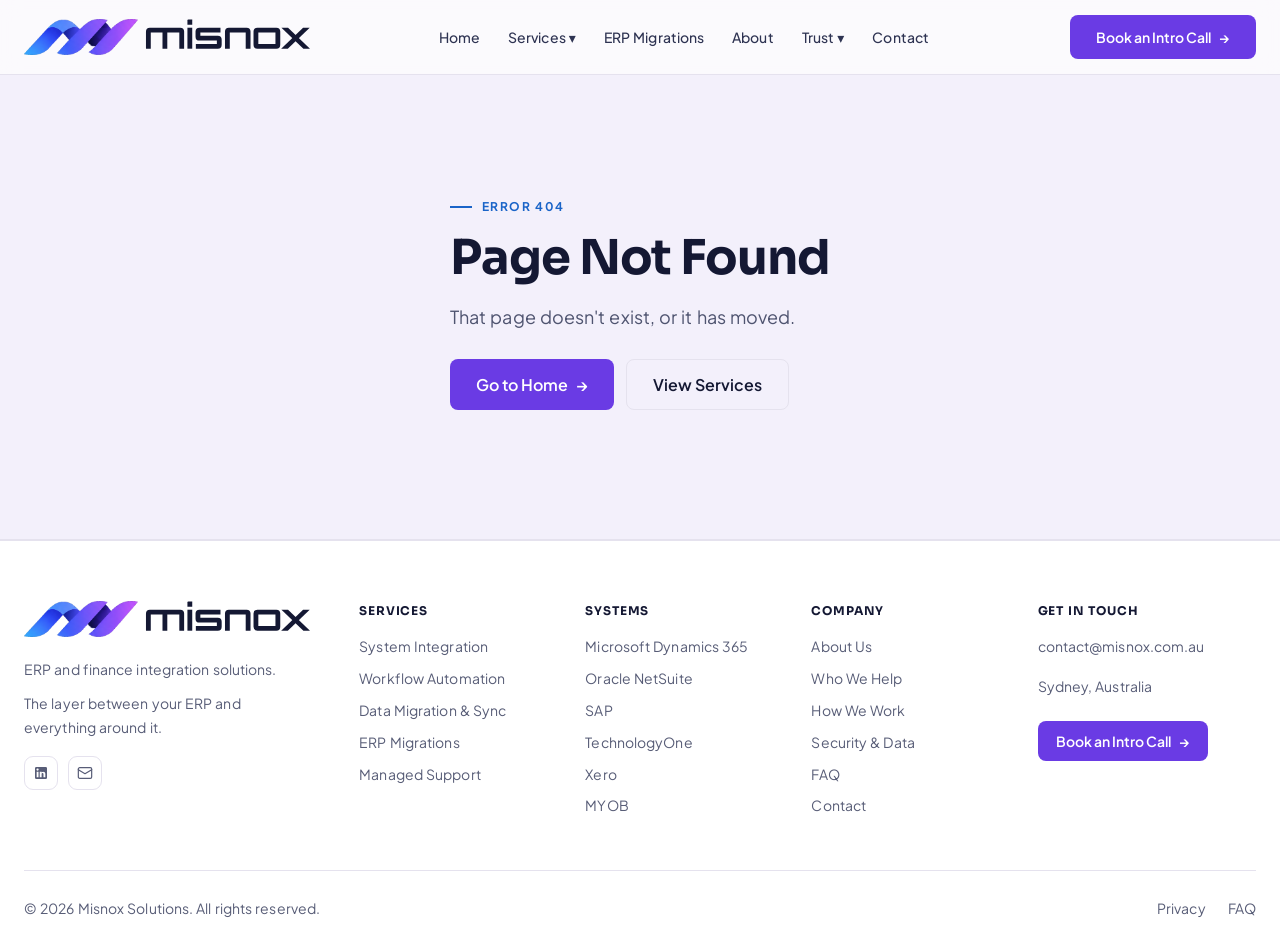
==== commit 7c36c006: "Restructure: home, services and ERP section order; menu order; alternating backgrounds Co-Authored-B" ====
--- a/about/index.html
+++ b/about/index.html
@@ -893,7 +893,6 @@
     </a>
     <ul class="nav-links">
       <li><a class="nav-link" href="/">Home</a></li>
-      <li><a class="nav-link" href="/about/">About</a></li>
       <li class="has-dropdown">
         <a class="nav-link" href="/services/" aria-haspopup="true">Services ▾</a>
         <div class="dropdown">
@@ -902,6 +901,7 @@
         </div>
       </li>
       <li><a class="nav-link" href="/erp/">ERP Migrations</a></li>
+      <li><a class="nav-link" href="/about/">About</a></li>
       <li class="has-dropdown">
         <a class="nav-link" href="/security/" aria-haspopup="true">Trust ▾</a>
         <div class="dropdown">
@@ -920,9 +920,9 @@
   </div>
   <div class="mobile-menu" id="mobile-menu" style="display:none">
     <a href="/" onclick="toggleMobile()">Home</a>
-    <a href="/about/" onclick="toggleMobile()">About</a>
     <a href="/services/" onclick="toggleMobile()">Services</a>
     <a href="/erp/" onclick="toggleMobile()">ERP Migrations</a>
+    <a href="/about/" onclick="toggleMobile()">About</a>
     <a href="/security/" onclick="toggleMobile()">Security &amp; Data</a>
     <a href="/faq/" onclick="toggleMobile()">FAQ</a>
     <a href="/contact/" onclick="toggleMobile()">Contact</a>
@@ -1326,7 +1326,25 @@
     <div class="acc" id="acc">${SERVICES.map(([t,icon,d,page,ex],i)=>`<div class="acc-item"><button class="acc-btn" type="button" aria-expanded="false"><span class="acc-ic">${ic(icon,18)}</span><span class="acc-t">${t}</span><span class="acc-pm" aria-hidden="true"></span></button><div class="acc-body"><div>${accFlow(ex)}${page?`<a class="card-link" href="/${page}/">Learn more <span class="arrow">→</span></a>`:''}</div></div></div>`).join('')}</div>
   </div>
 </section>
-<section class="section wd-sec">
+<section class="section section-alt">
+  <div class="container">
+    <div class="sh l"><p class="eyebrow">Explore</p><h2 class="st">Find Your Starting Point</h2><p class="sd">Pick the system you run, or the service you need.</p></div>
+    <div class="tabs" role="tablist">
+      <button role="tab" id="tab-sys" aria-selected="true" aria-controls="tpanel" data-k="sys">By system</button>
+      <button role="tab" id="tab-svc" aria-selected="false" aria-controls="tpanel" data-k="svc">By service</button>
+    </div>
+    <div class="tgrid" id="tpanel" role="tabpanel" aria-labelledby="tab-sys">${homeTiles('sys')}</div>
+  </div>
+</section>
+
+<section class="section">
+  <div class="container">
+    <div class="sh l"><p class="eyebrow">The process</p><h2 class="st">How We Work</h2><p class="sd">Every project follows the same four steps, so you always know what comes next.</p></div>
+    <div class="phases ptl" id="ptl"><div class="ptl-track" aria-hidden="true"><span class="ptl-fill"></span><span class="ptl-dot"></span></div>${PHASES.map(([n,t,d],i)=>`<div class="phase" style="--i:${i}"><span class="ptl-node" aria-hidden="true">${PH_ICON[i]}</span><span class="n">${n}</span><h3>${t}</h3><p>${d}</p><span class="ptl-chip" aria-hidden="true">${PH_CHIP[i]}</span></div>`).join('')}</div>
+    <p style="margin-top:28px"><a class="card-link" href="/services/#how">How we work in detail <span class="arrow">→</span></a></p>
+  </div>
+</section>
+<section class="section section-alt wd-sec">
   <div class="container">
     <div class="sh l"><p class="eyebrow">After go-live</p><h2 class="st">Your Integrations, Under Watch</h2><p class="sd">Go-live is not the finish line. Every integration we build is monitored, documented and yours to keep.</p></div>
     <div class="wd-split">
@@ -1348,28 +1366,10 @@
     <p class="inote">Illustrative dashboard.</p>
   </div>
 </section>
-<section class="section section-alt">
-  <div class="container">
-    <div class="sh l"><p class="eyebrow">Explore</p><h2 class="st">Find Your Starting Point</h2><p class="sd">Pick the system you run, or the problem you have.</p></div>
-    <div class="tabs" role="tablist">
-      <button role="tab" id="tab-sys" aria-selected="true" aria-controls="tpanel" data-k="sys">By system</button>
-      <button role="tab" id="tab-svc" aria-selected="false" aria-controls="tpanel" data-k="svc">By service</button>
-    </div>
-    <div class="tgrid" id="tpanel" role="tabpanel" aria-labelledby="tab-sys">${homeTiles('sys')}</div>
-  </div>
-</section>
-
 <section class="section pn-sec">
   <div class="container">
     <div class="sh c reveal"><p class="eyebrow">Common starting points</p><h2 class="st">Sound Familiar?</h2></div>
     <div class="pn-grid" id="pn"><button class="pn-card" type="button" aria-pressed="false"><span class="pn-top"><span class="pn-ic" aria-hidden="true"><svg viewBox="0 0 24 24"><circle cx="12" cy="12" r="9"/><path d="M12 7v5l3 2"/></svg></span><span class="pn-n">01</span><span class="pn-tick" aria-hidden="true"><svg viewBox="0 0 24 24"><path d="M5 12l5 5 9-10"/></svg></span></span><b class="pn-t">Month-end takes days</b><span class="pn-d">Manual journals and spreadsheet reconciliations, because the systems that should be connected aren't.</span><span class="pn-fix"><em>How we fix it</em>Systems feed the ledger automatically, so reconciliation becomes checking, not typing.</span></button><button class="pn-card" type="button" aria-pressed="false"><span class="pn-top"><span class="pn-ic" aria-hidden="true"><svg viewBox="0 0 24 24"><rect x="8" y="8" width="12" height="12" rx="2"/><path d="M16 8V5a1 1 0 0 0-1-1H5a1 1 0 0 0-1 1v10a1 1 0 0 0 1 1h3"/></svg></span><span class="pn-n">02</span><span class="pn-tick" aria-hidden="true"><svg viewBox="0 0 24 24"><path d="M5 12l5 5 9-10"/></svg></span></span><b class="pn-t">The same data is typed in twice</b><span class="pn-d">Records keyed into one system, then again into the ERP. Slow, and a common source of errors.</span><span class="pn-fix"><em>How we fix it</em>Enter it once. The integration carries it everywhere else, with checks on the way.</span></button><button class="pn-card" type="button" aria-pressed="false"><span class="pn-top"><span class="pn-ic" aria-hidden="true"><svg viewBox="0 0 24 24"><path d="M12 3l8 3v6c0 4.5-3.4 8.3-8 9-4.6-.7-8-4.5-8-9V6z"/><path d="M9 12l2 2 4-4"/></svg></span><span class="pn-n">03</span><span class="pn-tick" aria-hidden="true"><svg viewBox="0 0 24 24"><path d="M5 12l5 5 9-10"/></svg></span></span><b class="pn-t">Approval limits live on paper</b><span class="pn-d">Policy says $50k needs two sign-offs, but nothing in the system stops it.</span><span class="pn-fix"><em>How we fix it</em>Limits enforced inside the workflow, with a record of who approved what and when.</span></button><button class="pn-card" type="button" aria-pressed="false"><span class="pn-top"><span class="pn-ic" aria-hidden="true"><svg viewBox="0 0 24 24"><path d="M6 16V11a6 6 0 0 1 12 0v5l2 2H4z"/><path d="M10 20a2 2 0 0 0 4 0"/></svg></span><span class="pn-n">04</span><span class="pn-tick" aria-hidden="true"><svg viewBox="0 0 24 24"><path d="M5 12l5 5 9-10"/></svg></span></span><b class="pn-t">Failures are found by accident</b><span class="pn-d">A sync stops quietly and nobody notices until the numbers look wrong.</span><span class="pn-fix"><em>How we fix it</em>Every run monitored. Failures alert your team and records are held for replay.</span></button></div>
-  </div>
-</section>
-<section class="section section-alt">
-  <div class="container">
-    <div class="sh l"><p class="eyebrow">The process</p><h2 class="st">How We Work</h2><p class="sd">Every project follows the same four steps, so you always know what comes next.</p></div>
-    <div class="phases ptl" id="ptl"><div class="ptl-track" aria-hidden="true"><span class="ptl-fill"></span><span class="ptl-dot"></span></div>${PHASES.map(([n,t,d],i)=>`<div class="phase" style="--i:${i}"><span class="ptl-node" aria-hidden="true">${PH_ICON[i]}</span><span class="n">${n}</span><h3>${t}</h3><p>${d}</p><span class="ptl-chip" aria-hidden="true">${PH_CHIP[i]}</span></div>`).join('')}</div>
-    <p style="margin-top:28px"><a class="card-link" href="/services/#how">How we work in detail <span class="arrow">→</span></a></p>
   </div>
 </section>
 ${ctaBand('Let\'s Talk','A free 30-minute call to understand your systems and whether we can help.')}`);
@@ -1393,8 +1393,72 @@
 register('services',()=>`
 <section class="page-hero"><div class="container"><div class="page-hero-content"><p class="eyebrow">Our Services</p><h1>Integration Services</h1><p>Five services, one goal: systems that share data reliably and enforce your controls.</p></div></div></section>
 <section class="section"><div class="container"><h2 class="sr-only">Our services</h2><div class="grid-3">${SERVICES.map(([title,icon,desc,page])=>`<div class="card reveal">${miniFlow(title)}<h3>${title}</h3><p>${desc}</p>${page?`<a class="card-link" href="/${page}/">Learn more <span class="arrow">→</span></a>`:''}</div>`).join('')}</div></div></section>
+<!-- ENGAGEMENT SHAPE -->
+<section class="section section-alt">
+  <div class="container">
+    <div class="sh c reveal">
+      <p class="eyebrow">How Engagements Work</p>
+      <h2 class="st">How Engagements Are Structured</h2>
+    </div>
+    <div class="grid-3">
+      ${[
+        ['search','Discovery Engagement','A paid review that ends in a findings report and a recommended design, so you decide on facts.','You keep the findings'],
+        ['cpu','Project Delivery','Each project is quoted individually, based on the signed-off design.','Written quote first'],
+        ['wrench','Managed Support','A monthly retainer for monitoring, fixes and improvements, priced by the number of integrations.','Monthly retainer'],
+      ].map(([icon,t,d,tag])=>`
+      <div class="card reveal">
+        <div class="card-icon">${ic(icon,22)}</div>
+        <h3>${t}</h3>
+        <p>${d}</p>
+        <div class="chips" style="margin-top:16px"><span class="chip">${tag}</span></div>
+      </div>`).join('')}
+    </div>
+    <p style="text-align:center;margin-top:32px;font-size:var(--fs-sm);color:var(--muted);max-width:640px;margin-left:auto;margin-right:auto;line-height:1.7" class="reveal">Most clients go discovery → build → support, but you can stop after any stage and keep everything produced so far.</p>
+  </div>
+</section>
+<section class="section" id="how"><div class="container">
+  <div class="sh c reveal"><p class="eyebrow">How we work</p><h2 class="st">Four Phases, No Surprises</h2><p class="sd">For each phase: what we do, what you get, and what has to be true before we move on.</p></div>
+  ${[
+    ['01','Discover','Understand the environment before proposing anything.',
+      ['Current systems inventory and integration touchpoints','Data flow mapping — what moves, when, and who owns it','Control objectives: approval thresholds, SoD requirements, audit needs','Constraints: licensing, upgrade cycles, internal capacity'],
+      ['Integration Assessment document','Systems and data flow map','Prioritised gap list with indicative effort'],
+      'You confirm the findings are accurate and agree the priorities.'],
+    ['02','Design','Document the solution before writing code.',
+      ['Integration architecture and pattern selection','Field-level data mappings and transformation rules','Error handling, retry, and exception routing design','Security model: accounts, permissions, credential storage','Test scenarios including negative and edge cases'],
+      ['Integration Design Document','Field mapping specification','Test plan with acceptance criteria'],
+      'You sign off the design document.'],
+    ['03','Build &amp; go live','Build, test, and deploy against the agreed design.',
+      ['Development in a non-production environment','Unit and integration testing against the test plan','User acceptance testing with your team','Cutover rehearsal and rollback plan','Production deployment in a controlled window'],
+      ['Working integration in production','UAT sign-off record','Cutover runbook and rollback procedure','Technical documentation and handover pack'],
+      'You have signed off testing, the integration is live, and your team can run it.'],
+    ['04','Support','Keep it running and improve it over time.',
+      ['Monitoring and alerting configured to your channels','Exception review and resolution','Platform upgrade impact assessment','Periodic optimisation review'],
+      ['Support handbook','Monitoring and alert configuration','Regular exception and performance reporting'],
+      'Reviewed with you at agreed intervals.'],
+  ].map(([n,t,intro,activities,deliverables,exit],i)=>`
+  <div class="reveal" style="margin-bottom:${i<3?'56px':'0'};padding-bottom:${i<3?'56px':'0'};${i<3?'border-bottom:1px solid var(--line)':''}">
+    <div style="display:flex;align-items:center;gap:16px;margin-bottom:20px">
+      <div class="ps-num" style="margin-bottom:0">${n}</div>
+      <div><h3 style="font-size:1.5rem;font-weight:700;color:var(--ink);letter-spacing:-0.02em;margin:0">${t}</h3><p style="font-size:var(--fs-sm);color:var(--muted);margin-top:3px">${intro}</p></div>
+    </div>
+    <div class="grid-3" style="gap:20px">
+      <div><p class="eyebrow" style="font-size:var(--fs-xs)">What Happens</p><ul class="feature-list" style="gap:9px">${activities.map(a=>`<li style="font-size:var(--fs-sm)">${a}</li>`).join('')}</ul></div>
+      <div><p class="eyebrow" style="font-size:var(--fs-xs)">You Receive</p><div style="display:flex;flex-direction:column;gap:8px">${deliverables.map(d=>`<div style="padding:10px 14px;background:var(--surface);border:1px solid var(--line);border-radius:9px;font-size:var(--fs-sm);color:var(--ink2)">${d}</div>`).join('')}</div></div>
+      <div><p class="eyebrow" style="font-size:var(--fs-xs)">Exit Criteria</p><div style="padding:16px 18px;background:var(--surface);border:1px solid var(--line);border-radius:11px;font-size:var(--fs-sm);color:var(--muted);line-height:1.65">${exit}</div></div>
+    </div>
+  </div>`).join('')}
+</div></section>
+
+<section class="section section-alt"><div class="container">
+  <div class="sh c reveal"><p class="eyebrow">Governance</p><h2 class="st">During the Project</h2></div>
+  <div class="grid-3">${[
+    ['users','Regular Updates','A short written update at an agreed rhythm: what moved, what is blocked, what changed.'],
+    ['lock','Proper Handover','Documentation and a walkthrough, so your team can run the integration without us.'],
+    ['check','One Team Accountable','The team that designs your solution stays with it through build and go-live.'],
+  ].map(([icon,t,d])=>`<div class="glass-card reveal"><div style="color:var(--accent2);margin-bottom:14px">${ic(icon,26)}</div><h3>${t}</h3><p>${d}</p></div>`).join('')}</div>
+</div></section>
 <!-- PLATFORM DEPTH — tiered -->
-<section class="section section-alt">
+<section class="section">
   <div class="container">
     <div class="sh c reveal">
       <p class="eyebrow">Platforms</p>
@@ -1434,80 +1498,12 @@
     <p style="text-align:center;margin-top:28px;font-size:var(--fs-sm);color:var(--muted)" class="reveal">Not on the list? If it has an API, we can usually connect it.</p>
   </div>
 </section>
-<!-- ENGAGEMENT SHAPE -->
-<section class="section">
-  <div class="container">
-    <div class="sh c reveal">
-      <p class="eyebrow">How Engagements Work</p>
-      <h2 class="st">How Engagements Are Structured</h2>
-    </div>
-    <div class="grid-3">
-      ${[
-        ['search','Discovery Engagement','A paid review that ends in a findings report and a recommended design, so you decide on facts.','You keep the findings'],
-        ['cpu','Project Delivery','Each project is quoted individually, based on the signed-off design.','Written quote first'],
-        ['wrench','Managed Support','A monthly retainer for monitoring, fixes and improvements, priced by the number of integrations.','Monthly retainer'],
-      ].map(([icon,t,d,tag])=>`
-      <div class="card reveal">
-        <div class="card-icon">${ic(icon,22)}</div>
-        <h3>${t}</h3>
-        <p>${d}</p>
-        <div class="chips" style="margin-top:16px"><span class="chip">${tag}</span></div>
-      </div>`).join('')}
-    </div>
-    <p style="text-align:center;margin-top:32px;font-size:var(--fs-sm);color:var(--muted);max-width:640px;margin-left:auto;margin-right:auto;line-height:1.7" class="reveal">Most clients go discovery → build → support, but you can stop after any stage and keep everything produced so far.</p>
-  </div>
-</section>
-<section class="section section-alt" id="how"><div class="container">
-  <div class="sh c reveal"><p class="eyebrow">How we work</p><h2 class="st">Four Phases, No Surprises</h2><p class="sd">For each phase: what we do, what you get, and what has to be true before we move on.</p></div>
-  ${[
-    ['01','Discover','Understand the environment before proposing anything.',
-      ['Current systems inventory and integration touchpoints','Data flow mapping — what moves, when, and who owns it','Control objectives: approval thresholds, SoD requirements, audit needs','Constraints: licensing, upgrade cycles, internal capacity'],
-      ['Integration Assessment document','Systems and data flow map','Prioritised gap list with indicative effort'],
-      'You confirm the findings are accurate and agree the priorities.'],
-    ['02','Design','Document the solution before writing code.',
-      ['Integration architecture and pattern selection','Field-level data mappings and transformation rules','Error handling, retry, and exception routing design','Security model: accounts, permissions, credential storage','Test scenarios including negative and edge cases'],
-      ['Integration Design Document','Field mapping specification','Test plan with acceptance criteria'],
-      'You sign off the design document.'],
-    ['03','Build &amp; go live','Build, test, and deploy against the agreed design.',
-      ['Development in a non-production environment','Unit and integration testing against the test plan','User acceptance testing with your team','Cutover rehearsal and rollback plan','Production deployment in a controlled window'],
-      ['Working integration in production','UAT sign-off record','Cutover runbook and rollback procedure','Technical documentation and handover pack'],
-      'You have signed off testing, the integration is live, and your team can run it.'],
-    ['04','Support','Keep it running and improve it over time.',
-      ['Monitoring and alerting configured to your channels','Exception review and resolution','Platform upgrade impact assessment','Periodic optimisation review'],
-      ['Support handbook','Monitoring and alert configuration','Regular exception and performance reporting'],
-      'Reviewed with you at agreed intervals.'],
-  ].map(([n,t,intro,activities,deliverables,exit],i)=>`
-  <div class="reveal" style="margin-bottom:${i<3?'56px':'0'};padding-bottom:${i<3?'56px':'0'};${i<3?'border-bottom:1px solid var(--line)':''}">
-    <div style="display:flex;align-items:center;gap:16px;margin-bottom:20px">
-      <div class="ps-num" style="margin-bottom:0">${n}</div>
-      <div><h3 style="font-size:1.5rem;font-weight:700;color:var(--ink);letter-spacing:-0.02em;margin:0">${t}</h3><p style="font-size:var(--fs-sm);color:var(--muted);margin-top:3px">${intro}</p></div>
-    </div>
-    <div class="grid-3" style="gap:20px">
-      <div><p class="eyebrow" style="font-size:var(--fs-xs)">What Happens</p><ul class="feature-list" style="gap:9px">${activities.map(a=>`<li style="font-size:var(--fs-sm)">${a}</li>`).join('')}</ul></div>
-      <div><p class="eyebrow" style="font-size:var(--fs-xs)">You Receive</p><div style="display:flex;flex-direction:column;gap:8px">${deliverables.map(d=>`<div style="padding:10px 14px;background:var(--surface);border:1px solid var(--line);border-radius:9px;font-size:var(--fs-sm);color:var(--ink2)">${d}</div>`).join('')}</div></div>
-      <div><p class="eyebrow" style="font-size:var(--fs-xs)">Exit Criteria</p><div style="padding:16px 18px;background:var(--surface);border:1px solid var(--line);border-radius:11px;font-size:var(--fs-sm);color:var(--muted);line-height:1.65">${exit}</div></div>
-    </div>
-  </div>`).join('')}
-</div></section>
-
-<section class="section"><div class="container">
-  <div class="sh c reveal"><p class="eyebrow">Governance</p><h2 class="st">During the Project</h2></div>
-  <div class="grid-3">${[
-    ['users','Regular Updates','A short written update at an agreed rhythm: what moved, what is blocked, what changed.'],
-    ['lock','Proper Handover','Documentation and a walkthrough, so your team can run the integration without us.'],
-    ['check','One Team Accountable','The team that designs your solution stays with it through build and go-live.'],
-  ].map(([icon,t,d])=>`<div class="glass-card reveal"><div style="color:var(--accent2);margin-bottom:14px">${ic(icon,26)}</div><h3>${t}</h3><p>${d}</p></div>`).join('')}</div>
-</div></section>
 ${ctaBand('Discuss Your Project','Tell us which systems are involved and what needs to connect.','Book an Intro Call','Read the FAQ','faq')}`);
 
 // ══ ERP ══
 register('erp',()=>`
 <section class="page-hero"><div class="container"><div class="page-hero-content"><p class="eyebrow">ERP Migrations</p><h1>Change Your ERP Without Breaking the Business</h1><p>An ERP is only as useful as what is connected to it. When you move, from Dynamics GP, older MYOB or any legacy system, we re-connect everything around it so finance keeps running.</p></div></div></section>
-<section class="section"><div class="container"><div class="split">
-  <div class="reveal"><p class="eyebrow">Where we fit</p><h2 class="st">The Connections Around Your ERP</h2><p style="color:var(--muted);line-height:1.75;font-size:var(--fs-lg)">Your ERP partner configures the new ERP. We handle everything that connects to it: payroll, banking, CRM, procurement, reporting and the data that has to move across. We work alongside your ERP partner or internal team, not instead of them.</p></div>
-  <div class="reveal reveal-delay-1"><div class="steps">${ERP_PHASES.map(([n,t,d],i)=>`<div class="step"><div class="step-num">${i+1}</div><div class="step-body"><h3>${t}</h3><p>${d}</p></div></div>`).join('')}</div></div>
-</div></div></section>
-<section class="section section-alt"><div class="container">
+<section class="section"><div class="container">
   <div class="sh c reveal"><p class="eyebrow">Why migrations stall</p><h2 class="st">What Breaks When the ERP Changes</h2><p class="sd">The new ERP is configured on time. The things connected to the old one are what delay go-live.</p></div>
   <div class="grid-3">${[
     ['network','Hidden connections','Payroll files, bank feeds, scheduled exports and scripts nobody documented. We find and list every one before cutover planning starts.'],
@@ -1515,6 +1511,10 @@
     ['check','A cutover with no way back','Old and new run side by side, results are compared, and a rollback plan is agreed before switch-over day.'],
   ].map(([icon,t,d])=>`<div class="card reveal"><div class="card-icon">${ic(icon,22)}</div><h3>${t}</h3><p>${d}</p></div>`).join('')}</div>
 </div></section>
+<section class="section section-alt"><div class="container"><div class="split">
+  <div class="reveal"><p class="eyebrow">Where we fit</p><h2 class="st">The Connections Around Your ERP</h2><p style="color:var(--muted);line-height:1.75;font-size:var(--fs-lg)">Your ERP partner configures the new ERP. We handle everything that connects to it: payroll, banking, CRM, procurement, reporting and the data that has to move across. We work alongside your ERP partner or internal team, not instead of them.</p></div>
+  <div class="reveal reveal-delay-1"><div class="steps">${ERP_PHASES.map(([n,t,d],i)=>`<div class="step"><div class="step-num">${i+1}</div><div class="step-body"><h3>${t}</h3><p>${d}</p></div></div>`).join('')}</div></div>
+</div></div></section>
 ${platformsGrid('section')}
 ${ctaBand('Planning an ERP Change?','A free call to talk through what needs to connect, before you commit to anything.','Book an Intro Call','View Services')}`);
 
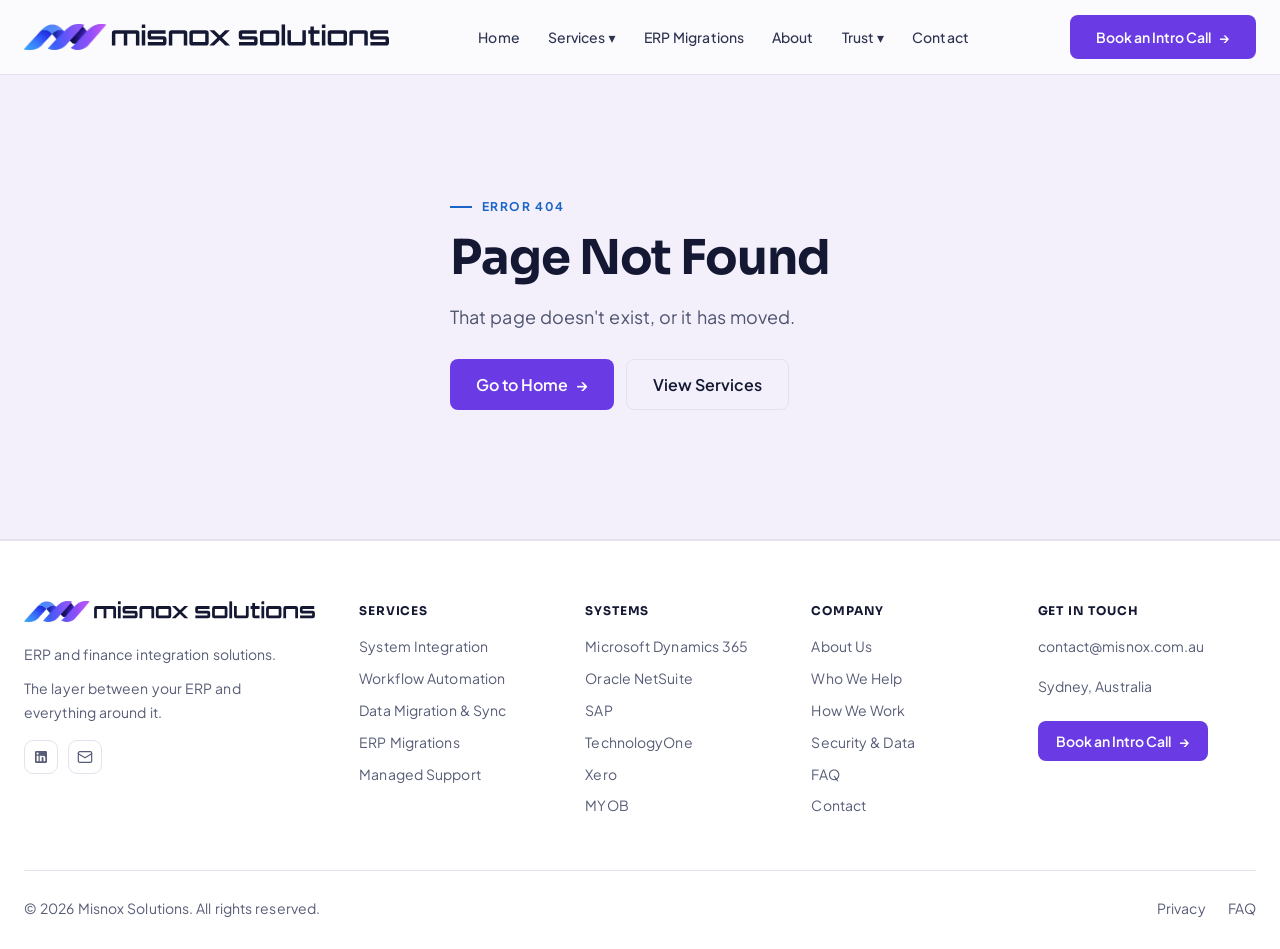
==== commit 6b011c4f: "Logo: wordmark now reads 'misnox solutions' (same glyph style); header sizes tuned so nav fits at al" ====
--- a/about/index.html
+++ b/about/index.html
@@ -109,7 +109,7 @@
 #main-nav.scrolled{background:rgba(18,24,40,0.92);backdrop-filter:blur(20px);box-shadow:0 1px 0 rgba(20,24,51,0.08)}
 .nav-inner{max-width:80rem;margin:0 auto;padding:0 24px;height:74px;display:flex;align-items:center;justify-content:space-between}
 .nav-logo{display:flex;align-items:center;gap:12px;font-weight:800;font-size:var(--fs-lg)}
-.logo-img{height:36px;width:auto;display:block}@media(max-width:640px){.logo-img{height:28px}}
+.logo-img{height:30px;width:auto;display:block}.nav-link{white-space:nowrap}@media(max-width:1280px){.nav-logo .logo-img{height:26px}}@media(max-width:1180px){.nav-logo .logo-img{height:22px}}@media(max-width:1100px){.nav-logo .logo-img{height:20px}.nav-links .nav-link{padding:7px 8px}}@media(min-width:961px) and (max-width:1040px){.nav-logo .logo-img{height:18px}.nav-links .nav-link{padding:7px 6px}}.footer-brand .logo-img{width:100%;max-width:380px;height:auto}
 .logo-mark{width:50px;height:50px;flex-shrink:0;display:block}
 @media(max-width:640px){.nav-cta{display:none}.nav-logo{gap:9px}.logo-mark{width:34px;height:34px}.wordmark{font-size:1rem!important}.wordmark-sub{font-size:0.5rem!important;margin-top:4px!important}}
 .wordmark{display:inline-flex;flex-direction:column;line-height:1;font-family:'Unbounded',-apple-system,'Segoe UI',sans-serif;font-weight:700;font-size:1.5rem;letter-spacing:0.04em;color:var(--ink)}
@@ -704,6 +704,7 @@
 
 /* ── Interactive invoice pipeline (Nov 2026) ── */
 .fx-stage{position:relative;border:1px solid var(--line);border-radius:16px;padding:22px;background:radial-gradient(circle at 1px 1px,rgba(106,59,228,.09) 1px,transparent 0) 0 0/18px 18px,linear-gradient(180deg,#FCFBFF,#F3F0FB)}.fx-tabs{display:flex;gap:8px;flex-wrap:wrap;margin-bottom:18px}.fx-tab{display:inline-flex;align-items:center;gap:8px;font:600 13px 'Plus Jakarta Sans',sans-serif;padding:7px 14px;border-radius:999px;border:1px solid var(--line);background:var(--surface);color:var(--ink2);cursor:pointer;transition:background .25s,color .25s,border-color .25s}.fx-tab small{font:500 11px 'IBM Plex Mono',monospace;color:var(--muted)}.fx-tab:hover{border-color:var(--accent)}.fx-tab[aria-selected=true]{background:var(--ink);border-color:var(--ink);color:#fff}.fx-tab[aria-selected=true] small{color:#B9BDD6}.fx-sys{display:flex;align-items:center;gap:10px;min-width:0}.fx-sys i{flex-shrink:0;width:34px;height:34px;border-radius:9px;display:grid;place-items:center;font:700 12px 'Sora',sans-serif;font-style:normal;color:#fff;background:var(--c);box-shadow:0 8px 16px -10px var(--c)}.fx-sys b{display:block;font:700 15px/1.25 'Sora',sans-serif;color:var(--ink)}.fx-sys small{font:500 11.5px 'IBM Plex Mono',monospace;color:var(--accent)}.fx-json{margin:0;background:#141833;color:#D5D8EA;border-radius:8px;padding:10px 12px;font:500 12px/1.65 'IBM Plex Mono',monospace;min-height:9.6em;white-space:pre-wrap;overflow-wrap:anywhere}.fx-json .k{color:#C3AEFF}.fx-json .v{color:#8CCBFF}.fx-json .p{color:#6E7396}.fx-map{display:grid;gap:6px}.fx-map div{display:grid;grid-template-columns:minmax(0,1fr) 18px minmax(0,1fr);align-items:center;gap:6px;font:500 11.5px 'IBM Plex Mono',monospace;opacity:.25;transform:translateX(-4px);transition:opacity .4s,transform .4s}.fx-map div.on{opacity:1;transform:none}.fx-map code{background:var(--bg);border:1px solid var(--line);border-radius:5px;padding:3px 6px;color:var(--ink2);overflow-wrap:anywhere}.fx-map i{font-style:normal;color:var(--accent);text-align:center}.fx-log{font:500 11px 'IBM Plex Mono',monospace;color:var(--muted);opacity:0;transition:opacity .4s}.fx-node.done .fx-log{opacity:1}.fx-traits{display:flex;flex-wrap:wrap;gap:8px 20px;margin-top:18px;font:500 12px 'IBM Plex Mono',monospace;color:var(--ink2)}.fx-traits span::before{content:'';display:inline-block;width:6px;height:6px;border-radius:50%;background:linear-gradient(135deg,#3794FD,#B552FB);margin-right:8px;vertical-align:2px}@media(max-width:640px){.fx-stage{padding:14px}.fx-tab small{display:none}.fx-map code{font-size:10.5px;overflow-wrap:normal;word-break:break-all}}
+.ag-strip{margin-top:36px;display:flex;flex-wrap:wrap;align-items:center;gap:14px 26px;padding:16px 20px;border:1px solid var(--line);border-radius:14px;background:var(--surface)}.ag-lbl{font:600 11px 'IBM Plex Mono',monospace;text-transform:uppercase;letter-spacing:.08em;color:var(--accent);padding-right:22px;border-right:1px solid var(--line)}.ag-item{display:inline-flex;align-items:center;gap:10px;font-weight:600;font-size:var(--fs-sm);color:var(--ink)}.ag-item .wd-ic{width:32px;height:32px;border-radius:9px}.ag-item .wd-ic svg{width:17px;height:17px}@media(max-width:700px){.ag-strip{display:grid;grid-template-columns:1fr 1fr}.ag-lbl{grid-column:1/-1;border-right:0;padding:0}}
 .wd-split{display:grid;grid-template-columns:minmax(0,1.45fr) minmax(0,.75fr);gap:48px;align-items:center}.wd{background:var(--surface);border:1px solid var(--line);border-radius:14px;box-shadow:0 30px 60px -36px rgba(20,24,51,.35),0 0 0 6px rgba(106,59,228,.04);overflow:hidden;font-size:13px}.wd-top{display:flex;align-items:center;gap:12px;padding:12px 16px;border-bottom:1px solid var(--line);background:linear-gradient(180deg,#FCFBFF,#F6F4FC)}.wd-top b{font:700 13.5px 'Sora',sans-serif;color:var(--ink)}.wd-dots{display:flex;gap:5px}.wd-dots i{width:9px;height:9px;border-radius:50%;background:#DDD8EC}.wd-live{margin-left:auto;font:500 11.5px 'IBM Plex Mono',monospace;color:var(--muted);display:flex;align-items:center;gap:7px}.wd-live i{width:7px;height:7px;border-radius:50%;background:var(--green);animation:imapPulse 1.4s infinite}.wd-kpis{display:grid;grid-template-columns:repeat(4,1fr);border-bottom:1px solid var(--line)}.wd-kpis div{padding:14px 16px;display:grid;gap:3px}.wd-kpis div+div{border-left:1px solid var(--line)}.wd-kpis span{font:500 11px 'IBM Plex Mono',monospace;color:var(--muted);text-transform:uppercase;letter-spacing:.04em}.wd-kpis b{font:700 20px 'Sora',sans-serif;color:var(--ink);font-variant-numeric:tabular-nums}.wd-kpis b.g{color:var(--green)}.wd-kpis b.a{color:#B7791F}.wd-head,.wd-row{display:grid;grid-template-columns:1.5fr 1.05fr .8fr .9fr 70px;align-items:center;gap:10px;padding:0 16px}.wd-head{padding-top:10px;padding-bottom:8px;font:500 10.5px 'IBM Plex Mono',monospace;color:var(--muted);text-transform:uppercase;letter-spacing:.05em;border-bottom:1px solid var(--line)}.wd-row{height:44px;border-bottom:1px solid var(--line);transition:background .4s}.wd-row:last-child{border-bottom:0}.wd-row.warn{background:#FFF8EB}.wd-row.fixed{background:#EEF8F2}.wd-name{font-weight:600;color:var(--ink);white-space:nowrap;overflow:hidden;text-overflow:ellipsis}.wd-name i{font-style:normal;color:var(--accent);margin:0 3px}.wd-st{display:inline-flex;align-items:center;gap:7px;justify-self:start;font:500 11.5px 'IBM Plex Mono',monospace;padding:3px 9px;border-radius:999px;background:#E9F6EF;color:#1F7A4D;white-space:nowrap}.wd-st em{font-style:normal}.wd-st b{width:6px;height:6px;border-radius:50%;background:currentColor}.wd-st.warn{background:#FDF1DC;color:#9A5B0B}.wd-st.warn b{animation:imapPulse .9s infinite}.wd-st.retry{background:#EDE8FC;color:var(--accent)}.wd-last,.wd-n{font:500 12px 'IBM Plex Mono',monospace;color:var(--muted);font-variant-numeric:tabular-nums}.wd-n{color:var(--ink2)}.wd-spark{width:60px;height:18px}.wd-spark rect{fill:#CFC6EE}.wd-row.warn .wd-spark rect:last-child{fill:#E3A23B}.wd-row.fixed .wd-spark rect:last-child{fill:#2F9E68}.wd-log{border-top:1px solid var(--line);background:#141833;padding:12px 16px;min-height:118px}.wd-log-h{display:block;font:500 10.5px 'IBM Plex Mono',monospace;color:#8FE3EE;text-transform:uppercase;letter-spacing:.06em;margin-bottom:6px}.wd-log p{margin:0;font:500 12px/1.75 'IBM Plex Mono',monospace;color:#D5D8EA;animation:afIn .4s both}.wd-log time{color:#6E7396;margin-right:10px}.wd-log .w{color:#F2C46D}.wd-log .ok{color:#7FD9A8}.wd-points{list-style:none;margin:0;padding:0;display:grid;gap:22px}.wd-points li{display:flex;gap:14px;align-items:flex-start;color:var(--muted);font-size:var(--fs-sm);line-height:1.55}.wd-points b{display:block;color:var(--ink);font:700 var(--fs-base) 'Sora',sans-serif;margin-bottom:2px}.wd-ic{flex-shrink:0;width:38px;height:38px;border-radius:10px;display:grid;place-items:center;background:linear-gradient(135deg,rgba(55,148,253,.14),rgba(181,82,251,.14));color:var(--accent)}.wd-ic svg{width:19px;height:19px;fill:none;stroke:currentColor;stroke-width:1.8;stroke-linecap:round;stroke-linejoin:round}.wd-points .wd-cta{display:block;margin-top:4px}@media(max-width:1000px){.wd-split{grid-template-columns:1fr;gap:36px}}@media(max-width:640px){.wd-kpis{grid-template-columns:repeat(2,1fr)}.wd-kpis div:nth-child(3){border-left:0}.wd-kpis div:nth-child(n+3){border-top:1px solid var(--line)}.wd-head{display:none}.wd-row{grid-template-columns:1fr auto;height:auto;padding:10px 14px;row-gap:4px}.wd-last,.wd-spark{display:none}.wd-n{grid-column:1}.wd-st{grid-column:2;grid-row:1}}
 #how,#who{scroll-margin-top:90px}.pn-grid{display:grid;grid-template-columns:repeat(4,minmax(0,1fr));gap:16px}.pn-card{position:relative;text-align:left;display:flex;flex-direction:column;gap:10px;padding:22px 20px 20px;background:var(--surface);border:1px solid var(--line);border-radius:14px;cursor:pointer;font:inherit;color:inherit;transition:transform .3s cubic-bezier(.2,.8,.2,1),box-shadow .3s,border-color .3s,background .3s}.pn-card:hover,.pn-card:focus-visible{transform:translateY(-4px);box-shadow:0 20px 40px -26px rgba(20,24,51,.45);border-color:#C9BEF0;outline:none}.pn-top{display:flex;align-items:center;gap:10px}.pn-ic{width:40px;height:40px;border-radius:11px;display:grid;place-items:center;background:#FDECEC;color:#C2413A;transition:background .35s,color .35s}.pn-ic svg,.pn-tick svg{width:20px;height:20px;fill:none;stroke:currentColor;stroke-width:1.8;stroke-linecap:round;stroke-linejoin:round}.pn-n{font:500 11px 'IBM Plex Mono',monospace;color:var(--muted)}.pn-tick{margin-left:auto;width:24px;height:24px;border-radius:50%;border:1.5px solid var(--line);display:grid;place-items:center;color:transparent;transition:all .3s}.pn-tick svg{width:14px;height:14px;stroke-width:2.6}.pn-t{font:700 var(--fs-lg)/1.3 'Sora',sans-serif;color:var(--ink)}.pn-d{font-size:var(--fs-sm);line-height:1.6;color:var(--muted)}.pn-fix{display:grid;gap:4px;margin-top:auto;padding:12px 14px;border-radius:10px;background:var(--bg2);font-size:var(--fs-sm);line-height:1.55;color:var(--ink2);max-height:0;opacity:0;padding-top:0;padding-bottom:0;overflow:hidden;transition:max-height .45s ease,opacity .35s,padding .35s}.pn-fix em{font:600 11px 'IBM Plex Mono',monospace;font-style:normal;text-transform:uppercase;letter-spacing:.06em;color:var(--accent)}.pn-card:hover .pn-fix,.pn-card:focus-visible .pn-fix,.pn-card[aria-pressed=true] .pn-fix{max-height:160px;opacity:1;padding-top:12px;padding-bottom:12px}.pn-card[aria-pressed=true]{border-color:var(--accent);background:linear-gradient(180deg,#FFFFFF,#F7F4FE);box-shadow:0 0 0 4px rgba(106,59,228,.10),0 20px 40px -26px rgba(106,59,228,.5)}.pn-card[aria-pressed=true] .pn-ic{background:#E9F6EF;color:#1F7A4D}.pn-card[aria-pressed=true] .pn-tick{background:var(--accent);border-color:var(--accent);color:#fff}.pn-bar{margin-top:22px;display:flex;align-items:center;gap:18px;flex-wrap:wrap;padding:16px 20px;border:1px solid var(--line);border-radius:14px;background:var(--surface)}.pn-bar #pn-msg{flex:1;min-width:220px;font-weight:600;color:var(--ink)}.pn-meter{display:flex;gap:5px}.pn-meter i{width:26px;height:6px;border-radius:3px;background:var(--line);transition:background .35s}.pn-meter i.on{background:linear-gradient(90deg,#3794FD,#B552FB)}.pn-bar .btn{opacity:.55;transition:opacity .3s}.pn-bar.has .btn{opacity:1}@media(max-width:1000px){.pn-grid{grid-template-columns:repeat(2,minmax(0,1fr))}}@media(max-width:560px){.pn-grid{grid-template-columns:1fr}.pn-fix{max-height:160px;opacity:1;padding-top:12px;padding-bottom:12px}}
 .fx{position:relative}
@@ -889,7 +890,7 @@
 <nav id="main-nav" aria-label="Main navigation">
   <div class="nav-inner">
     <a class="nav-logo" href="/" aria-label="Misnox Solutions — home">
-      <img class="logo-img" src="/brand/misnox-lockup.svg" alt="Misnox Solutions" width="285" height="36">
+      <img class="logo-img" src="/brand/misnox-lockup.svg" alt="Misnox Solutions" width="422" height="30">
     </a>
     <ul class="nav-links">
       <li><a class="nav-link" href="/">Home</a></li>
@@ -954,7 +955,7 @@
     <div class="footer-grid fg5">
       <div class="footer-brand">
         <div style="display:inline-flex;align-items:center;gap:10px">
-          <img class="logo-img" src="/brand/misnox-lockup.svg" alt="Misnox Solutions" width="285" height="36">
+          <img class="logo-img" src="/brand/misnox-lockup.svg" alt="Misnox Solutions" width="422" height="30">
         </div>
         <p>ERP and finance integration solutions.</p><p class="fb-desc">The layer between your ERP and everything around it.</p>
         <div style="display:flex;gap:10px;margin-top:16px">
@@ -1326,6 +1327,12 @@
     <div class="acc" id="acc">${SERVICES.map(([t,icon,d,page,ex],i)=>`<div class="acc-item"><button class="acc-btn" type="button" aria-expanded="false"><span class="acc-ic">${ic(icon,18)}</span><span class="acc-t">${t}</span><span class="acc-pm" aria-hidden="true"></span></button><div class="acc-body"><div>${accFlow(ex)}${page?`<a class="card-link" href="/${page}/">Learn more <span class="arrow">→</span></a>`:''}</div></div></div>`).join('')}</div>
   </div>
 </section>
+<section class="section pn-sec">
+  <div class="container">
+    <div class="sh c reveal"><p class="eyebrow">Common starting points</p><h2 class="st">Sound Familiar?</h2></div>
+    <div class="pn-grid" id="pn"><button class="pn-card" type="button" aria-pressed="false"><span class="pn-top"><span class="pn-ic" aria-hidden="true"><svg viewBox="0 0 24 24"><circle cx="12" cy="12" r="9"/><path d="M12 7v5l3 2"/></svg></span><span class="pn-n">01</span><span class="pn-tick" aria-hidden="true"><svg viewBox="0 0 24 24"><path d="M5 12l5 5 9-10"/></svg></span></span><b class="pn-t">Month-end takes days</b><span class="pn-d">Manual journals and spreadsheet reconciliations, because the systems that should be connected aren't.</span><span class="pn-fix"><em>How we fix it</em>Systems feed the ledger automatically, so reconciliation becomes checking, not typing.</span></button><button class="pn-card" type="button" aria-pressed="false"><span class="pn-top"><span class="pn-ic" aria-hidden="true"><svg viewBox="0 0 24 24"><rect x="8" y="8" width="12" height="12" rx="2"/><path d="M16 8V5a1 1 0 0 0-1-1H5a1 1 0 0 0-1 1v10a1 1 0 0 0 1 1h3"/></svg></span><span class="pn-n">02</span><span class="pn-tick" aria-hidden="true"><svg viewBox="0 0 24 24"><path d="M5 12l5 5 9-10"/></svg></span></span><b class="pn-t">The same data is typed in twice</b><span class="pn-d">Records keyed into one system, then again into the ERP. Slow, and a common source of errors.</span><span class="pn-fix"><em>How we fix it</em>Enter it once. The integration carries it everywhere else, with checks on the way.</span></button><button class="pn-card" type="button" aria-pressed="false"><span class="pn-top"><span class="pn-ic" aria-hidden="true"><svg viewBox="0 0 24 24"><path d="M12 3l8 3v6c0 4.5-3.4 8.3-8 9-4.6-.7-8-4.5-8-9V6z"/><path d="M9 12l2 2 4-4"/></svg></span><span class="pn-n">03</span><span class="pn-tick" aria-hidden="true"><svg viewBox="0 0 24 24"><path d="M5 12l5 5 9-10"/></svg></span></span><b class="pn-t">Approval limits live on paper</b><span class="pn-d">Policy says $50k needs two sign-offs, but nothing in the system stops it.</span><span class="pn-fix"><em>How we fix it</em>Limits enforced inside the workflow, with a record of who approved what and when.</span></button><button class="pn-card" type="button" aria-pressed="false"><span class="pn-top"><span class="pn-ic" aria-hidden="true"><svg viewBox="0 0 24 24"><path d="M6 16V11a6 6 0 0 1 12 0v5l2 2H4z"/><path d="M10 20a2 2 0 0 0 4 0"/></svg></span><span class="pn-n">04</span><span class="pn-tick" aria-hidden="true"><svg viewBox="0 0 24 24"><path d="M5 12l5 5 9-10"/></svg></span></span><b class="pn-t">Failures are found by accident</b><span class="pn-d">A sync stops quietly and nobody notices until the numbers look wrong.</span><span class="pn-fix"><em>How we fix it</em>Every run monitored. Failures alert your team and records are held for replay.</span></button></div>
+  </div>
+</section>
 <section class="section section-alt">
   <div class="container">
     <div class="sh l"><p class="eyebrow">Explore</p><h2 class="st">Find Your Starting Point</h2><p class="sd">Pick the system you run, or the service you need.</p></div>
@@ -1341,38 +1348,11 @@
   <div class="container">
     <div class="sh l"><p class="eyebrow">The process</p><h2 class="st">How We Work</h2><p class="sd">Every project follows the same four steps, so you always know what comes next.</p></div>
     <div class="phases ptl" id="ptl"><div class="ptl-track" aria-hidden="true"><span class="ptl-fill"></span><span class="ptl-dot"></span></div>${PHASES.map(([n,t,d],i)=>`<div class="phase" style="--i:${i}"><span class="ptl-node" aria-hidden="true">${PH_ICON[i]}</span><span class="n">${n}</span><h3>${t}</h3><p>${d}</p><span class="ptl-chip" aria-hidden="true">${PH_CHIP[i]}</span></div>`).join('')}</div>
+    <div class="ag-strip reveal"><span class="ag-lbl">After go-live</span><span class="ag-item"><span class="wd-ic" aria-hidden="true"><svg viewBox="0 0 24 24"><path d="M3 12h4l3-8 4 16 3-8h4"/></svg></span>Every run monitored</span><span class="ag-item"><span class="wd-ic" aria-hidden="true"><svg viewBox="0 0 24 24"><path d="M12 3l9 16H3z"/><path d="M12 10v4M12 17v.5"/></svg></span>Failures alerted, records held</span><span class="ag-item"><span class="wd-ic" aria-hidden="true"><svg viewBox="0 0 24 24"><path d="M6 3h9l3 3v15H6z"/><path d="M9 10h6M9 14h6M9 18h4"/></svg></span>Documented</span><span class="ag-item"><span class="wd-ic" aria-hidden="true"><svg viewBox="0 0 24 24"><rect x="5" y="11" width="14" height="10" rx="2"/><path d="M8 11V8a4 4 0 0 1 8 0"/></svg></span>Yours to keep</span></div>
     <p style="margin-top:28px"><a class="card-link" href="/services/#how">How we work in detail <span class="arrow">→</span></a></p>
   </div>
 </section>
-<section class="section section-alt wd-sec">
-  <div class="container">
-    <div class="sh l"><p class="eyebrow">After go-live</p><h2 class="st">Your Integrations, Under Watch</h2><p class="sd">Go-live is not the finish line. Every integration we build is monitored, documented and yours to keep.</p></div>
-    <div class="wd-split">
-      <div class="wd" id="wd" aria-label="Illustrative integration health dashboard">
-        <div class="wd-top"><span class="wd-dots" aria-hidden="true"><i></i><i></i><i></i></span><b>Integration health</b><span class="wd-live"><i></i>Live · <span id="wd-clock">09:41:00</span></span></div>
-        <div class="wd-kpis"><div><span>Integrations</span><b>6</b></div><div><span>Records today</span><b id="wd-total">18,400</b></div><div><span>Records lost</span><b class="g">0</b></div><div><span>Open alerts</span><b id="wd-alerts">0</b></div></div>
-        <div class="wd-head"><span>Integration</span><span>Status</span><span>Last run</span><span>Records today</span><span>Last 10 runs</span></div>
-        <div class="wd-rows" id="wd-rows"><div class="wd-row" data-i="0"><span class="wd-name">Payroll <i>→</i> ERP</span><span class="wd-st ok"><b></b><em>Healthy</em></span><span class="wd-last">2 min ago</span><span class="wd-n" data-n="1240">1,240</span><svg class="wd-spark" viewBox="0 0 60 18" aria-hidden="true"><rect x="0" y="5.2" width="4" height="12.8" rx="1"/><rect x="6" y="9.2" width="4" height="8.8" rx="1"/><rect x="12" y="3.6" width="4" height="14.4" rx="1"/><rect x="18" y="11.5" width="4" height="6.5" rx="1"/><rect x="24" y="11.0" width="4" height="7.0" rx="1"/><rect x="30" y="0.4" width="4" height="17.6" rx="1"/><rect x="36" y="10.4" width="4" height="7.6" rx="1"/><rect x="42" y="4.3" width="4" height="13.7" rx="1"/><rect x="48" y="11.3" width="4" height="6.7" rx="1"/><rect x="54" y="1.1" width="4" height="16.9" rx="1"/></svg></div><div class="wd-row" data-i="1"><span class="wd-name">Bank feed <i>→</i> ERP</span><span class="wd-st ok"><b></b><em>Healthy</em></span><span class="wd-last">1 min ago</span><span class="wd-n" data-n="3812">3,812</span><svg class="wd-spark" viewBox="0 0 60 18" aria-hidden="true"><rect x="0" y="7.7" width="4" height="10.3" rx="1"/><rect x="6" y="11.9" width="4" height="6.1" rx="1"/><rect x="12" y="10.6" width="4" height="7.4" rx="1"/><rect x="18" y="2.7" width="4" height="15.3" rx="1"/><rect x="24" y="3.1" width="4" height="14.9" rx="1"/><rect x="30" y="11.2" width="4" height="6.8" rx="1"/><rect x="36" y="7.2" width="4" height="10.8" rx="1"/><rect x="42" y="10.6" width="4" height="7.4" rx="1"/><rect x="48" y="0.0" width="4" height="18.0" rx="1"/><rect x="54" y="2.9" width="4" height="15.1" rx="1"/></svg></div><div class="wd-row" data-i="2"><span class="wd-name">CRM <i>→</i> ERP</span><span class="wd-st ok"><b></b><em>Healthy</em></span><span class="wd-last">4 min ago</span><span class="wd-n" data-n="926">926</span><svg class="wd-spark" viewBox="0 0 60 18" aria-hidden="true"><rect x="0" y="11.3" width="4" height="6.7" rx="1"/><rect x="6" y="9.9" width="4" height="8.1" rx="1"/><rect x="12" y="7.6" width="4" height="10.4" rx="1"/><rect x="18" y="11.3" width="4" height="6.7" rx="1"/><rect x="24" y="3.6" width="4" height="14.4" rx="1"/><rect x="30" y="11.5" width="4" height="6.5" rx="1"/><rect x="36" y="7.6" width="4" height="10.4" rx="1"/><rect x="42" y="11.7" width="4" height="6.3" rx="1"/><rect x="48" y="9.5" width="4" height="8.5" rx="1"/><rect x="54" y="5.9" width="4" height="12.1" rx="1"/></svg></div><div class="wd-row" data-i="3"><span class="wd-name">Procurement <i>→</i> ERP</span><span class="wd-st ok"><b></b><em>Healthy</em></span><span class="wd-last">3 min ago</span><span class="wd-n" data-n="418">418</span><svg class="wd-spark" viewBox="0 0 60 18" aria-hidden="true"><rect x="0" y="3.1" width="4" height="14.9" rx="1"/><rect x="6" y="9.4" width="4" height="8.6" rx="1"/><rect x="12" y="0.2" width="4" height="17.8" rx="1"/><rect x="18" y="9.9" width="4" height="8.1" rx="1"/><rect x="24" y="5.6" width="4" height="12.4" rx="1"/><rect x="30" y="8.5" width="4" height="9.5" rx="1"/><rect x="36" y="10.3" width="4" height="7.7" rx="1"/><rect x="42" y="8.3" width="4" height="9.7" rx="1"/><rect x="48" y="4.1" width="4" height="13.9" rx="1"/><rect x="54" y="10.4" width="4" height="7.6" rx="1"/></svg></div><div class="wd-row" data-i="4"><span class="wd-name">ERP <i>→</i> Reporting</span><span class="wd-st ok"><b></b><em>Healthy</em></span><span class="wd-last">1 min ago</span><span class="wd-n" data-n="11240">11,240</span><svg class="wd-spark" viewBox="0 0 60 18" aria-hidden="true"><rect x="0" y="0.0" width="4" height="18.0" rx="1"/><rect x="6" y="11.2" width="4" height="6.8" rx="1"/><rect x="12" y="11.3" width="4" height="6.7" rx="1"/><rect x="18" y="7.9" width="4" height="10.1" rx="1"/><rect x="24" y="1.3" width="4" height="16.7" rx="1"/><rect x="30" y="0.4" width="4" height="17.6" rx="1"/><rect x="36" y="2.9" width="4" height="15.1" rx="1"/><rect x="42" y="5.4" width="4" height="12.6" rx="1"/><rect x="48" y="2.0" width="4" height="16.0" rx="1"/><rect x="54" y="2.2" width="4" height="15.8" rx="1"/></svg></div><div class="wd-row" data-i="5"><span class="wd-name">Expenses <i>→</i> ERP</span><span class="wd-st ok"><b></b><em>Healthy</em></span><span class="wd-last">6 min ago</span><span class="wd-n" data-n="764">764</span><svg class="wd-spark" viewBox="0 0 60 18" aria-hidden="true"><rect x="0" y="4.3" width="4" height="13.7" rx="1"/><rect x="6" y="5.8" width="4" height="12.2" rx="1"/><rect x="12" y="7.0" width="4" height="11.0" rx="1"/><rect x="18" y="8.5" width="4" height="9.5" rx="1"/><rect x="24" y="7.0" width="4" height="11.0" rx="1"/><rect x="30" y="10.8" width="4" height="7.2" rx="1"/><rect x="36" y="5.8" width="4" height="12.2" rx="1"/><rect x="42" y="0.5" width="4" height="17.5" rx="1"/><rect x="48" y="1.3" width="4" height="16.7" rx="1"/><rect x="54" y="4.9" width="4" height="13.1" rx="1"/></svg></div></div>
-        <div class="wd-log" id="wd-log" aria-live="polite"><span class="wd-log-h">Event log</span><div id="wd-lines"><p><time>09:40:52</time>All integrations healthy</p></div></div>
-      </div>
-      <ul class="wd-points">
-        <li><span class="wd-ic" aria-hidden="true"><svg viewBox="0 0 24 24"><path d="M3 12h4l3-8 4 16 3-8h4"/></svg></span><div><b>Every run monitored</b>Nobody waits for the numbers to look wrong.</div></li>
-        <li><span class="wd-ic" aria-hidden="true"><svg viewBox="0 0 24 24"><path d="M12 3l9 16H3z"/><path d="M12 10v4M12 17v.5"/></svg></span><div><b>Failures alerted, records held</b>Nothing is dropped. Held records are replayed once the cause is fixed.</div></li>
-        <li><span class="wd-ic" aria-hidden="true"><svg viewBox="0 0 24 24"><path d="M6 3h9l3 3v15H6z"/><path d="M9 10h6M9 14h6M9 18h4"/></svg></span><div><b>Documented</b>Runbooks and diagrams your own team can read.</div></li>
-        <li><span class="wd-ic" aria-hidden="true"><svg viewBox="0 0 24 24"><rect x="5" y="11" width="14" height="10" rx="2"/><path d="M8 11V8a4 4 0 0 1 8 0"/></svg></span><div><b>Yours to keep</b>You own the code and configuration. No lock-in.</div></li>
-        <li class="wd-cta"><button class="btn btn-outline" type="button" onclick="navigate('services')">See Managed Support <span class="arrow">→</span></button></li>
-      </ul>
-    </div>
-    <p class="inote">Illustrative dashboard.</p>
-  </div>
-</section>
-<section class="section pn-sec">
-  <div class="container">
-    <div class="sh c reveal"><p class="eyebrow">Common starting points</p><h2 class="st">Sound Familiar?</h2></div>
-    <div class="pn-grid" id="pn"><button class="pn-card" type="button" aria-pressed="false"><span class="pn-top"><span class="pn-ic" aria-hidden="true"><svg viewBox="0 0 24 24"><circle cx="12" cy="12" r="9"/><path d="M12 7v5l3 2"/></svg></span><span class="pn-n">01</span><span class="pn-tick" aria-hidden="true"><svg viewBox="0 0 24 24"><path d="M5 12l5 5 9-10"/></svg></span></span><b class="pn-t">Month-end takes days</b><span class="pn-d">Manual journals and spreadsheet reconciliations, because the systems that should be connected aren't.</span><span class="pn-fix"><em>How we fix it</em>Systems feed the ledger automatically, so reconciliation becomes checking, not typing.</span></button><button class="pn-card" type="button" aria-pressed="false"><span class="pn-top"><span class="pn-ic" aria-hidden="true"><svg viewBox="0 0 24 24"><rect x="8" y="8" width="12" height="12" rx="2"/><path d="M16 8V5a1 1 0 0 0-1-1H5a1 1 0 0 0-1 1v10a1 1 0 0 0 1 1h3"/></svg></span><span class="pn-n">02</span><span class="pn-tick" aria-hidden="true"><svg viewBox="0 0 24 24"><path d="M5 12l5 5 9-10"/></svg></span></span><b class="pn-t">The same data is typed in twice</b><span class="pn-d">Records keyed into one system, then again into the ERP. Slow, and a common source of errors.</span><span class="pn-fix"><em>How we fix it</em>Enter it once. The integration carries it everywhere else, with checks on the way.</span></button><button class="pn-card" type="button" aria-pressed="false"><span class="pn-top"><span class="pn-ic" aria-hidden="true"><svg viewBox="0 0 24 24"><path d="M12 3l8 3v6c0 4.5-3.4 8.3-8 9-4.6-.7-8-4.5-8-9V6z"/><path d="M9 12l2 2 4-4"/></svg></span><span class="pn-n">03</span><span class="pn-tick" aria-hidden="true"><svg viewBox="0 0 24 24"><path d="M5 12l5 5 9-10"/></svg></span></span><b class="pn-t">Approval limits live on paper</b><span class="pn-d">Policy says $50k needs two sign-offs, but nothing in the system stops it.</span><span class="pn-fix"><em>How we fix it</em>Limits enforced inside the workflow, with a record of who approved what and when.</span></button><button class="pn-card" type="button" aria-pressed="false"><span class="pn-top"><span class="pn-ic" aria-hidden="true"><svg viewBox="0 0 24 24"><path d="M6 16V11a6 6 0 0 1 12 0v5l2 2H4z"/><path d="M10 20a2 2 0 0 0 4 0"/></svg></span><span class="pn-n">04</span><span class="pn-tick" aria-hidden="true"><svg viewBox="0 0 24 24"><path d="M5 12l5 5 9-10"/></svg></span></span><b class="pn-t">Failures are found by accident</b><span class="pn-d">A sync stops quietly and nobody notices until the numbers look wrong.</span><span class="pn-fix"><em>How we fix it</em>Every run monitored. Failures alert your team and records are held for replay.</span></button></div>
-  </div>
-</section>
-${ctaBand('Let\'s Talk','A free 30-minute call to understand your systems and whether we can help.')}`);
+${ctaBand('Let\'s Talk','A 30-minute call to understand your systems and whether we can help.')}`);
 
 // ══ ABOUT ══
 register('about',()=>`
@@ -1516,7 +1496,7 @@
   <div class="reveal reveal-delay-1"><div class="steps">${ERP_PHASES.map(([n,t,d],i)=>`<div class="step"><div class="step-num">${i+1}</div><div class="step-body"><h3>${t}</h3><p>${d}</p></div></div>`).join('')}</div></div>
 </div></div></section>
 ${platformsGrid('section')}
-${ctaBand('Planning an ERP Change?','A free call to talk through what needs to connect, before you commit to anything.','Book an Intro Call','View Services')}`);
+${ctaBand('Planning an ERP Change?','A call to talk through what needs to connect, before you commit to anything.','Book an Intro Call','View Services')}`);
 
 // ══ INDUSTRIES ══
 register('industries',()=>routes['about']());
@@ -1568,7 +1548,7 @@
       ['Do you work alongside our internal IT team?','Yes, and we prefer it. Your IT team knows your environment best. We can work as an extension of your team, or deliver end to end with clear check-in points.'],
     ]],
     ['Commercial',[
-      ['How do you price work?','The intro call is free. Paid work starts with discovery. Every project is different, so we quote each one individually, based on the agreed design. Managed support is a monthly retainer based on the integrations we look after.'],
+      ['How do you price work?','Work starts with a discovery. Every project is different, so we quote each one individually, based on the agreed design. Managed support is a monthly retainer based on the integrations we look after.'],
       ['What happens if scope changes mid-project?','We write up the change and its cost, and only do it once you approve. You are never invoiced for work you did not approve.'],
     ]],
     ['Technical',[
@@ -1618,10 +1598,10 @@
 <section class="section"><div class="container"><div class="split" style="align-items:flex-start;gap:44px">
   <div class="reveal">
     <h2 style="font-size:1.5rem;font-weight:700;color:var(--ink);margin-bottom:8px;letter-spacing:-0.02em">Book an Intro Call</h2>
-    <p style="color:var(--muted);margin-bottom:18px">A free 30-minute call on Microsoft Teams. Pick a time that suits you, or send us a message below and we will get back to you.</p>
+    <p style="color:var(--muted);margin-bottom:18px">A 30-minute call on Microsoft Teams. Pick a time that suits you, or send us a message below and we will get back to you.</p>
     <div style="margin-bottom:26px"><button class="btn btn-primary btn-lg" data-cta="contact-book" onclick="bookCall()">Pick a Time <span class="arrow">→</span></button></div>
     <div style="display:flex;gap:20px;flex-wrap:wrap;margin-bottom:26px">
-      ${['Free, no obligation','Sydney-based'].map(t=>`<span style="display:flex;align-items:center;gap:7px;font-size:var(--fs-xs);color:var(--muted)"><span style="color:var(--accent2);font-weight:700">✓</span>${t}</span>`).join('')}
+      ${['30-minute Teams call','Sydney-based'].map(t=>`<span style="display:flex;align-items:center;gap:7px;font-size:var(--fs-xs);color:var(--muted)"><span style="color:var(--accent2);font-weight:700">✓</span>${t}</span>`).join('')}
     </div>
     <div id="form-wrap"><form onsubmit="submitForm(event)" action="https://formspree.io/f/xnjezalp" method="POST">
       <div class="form-grid">
@@ -1654,7 +1634,7 @@
       <div class="contact-item"><div class="contact-item-icon"><svg width="18" height="18" viewBox="0 0 24 24" fill="none" stroke="currentColor" stroke-width="1.8" stroke-linecap="round" stroke-linejoin="round"><rect x="2" y="4" width="20" height="16" rx="2"/><path d="m22 7-10 6L2 7"/></svg></div><div class="contact-item-text"><p>Email</p><a href="mailto:contact@misnox.com.au">contact@misnox.com.au</a></div></div>
       <div class="contact-item"><div class="contact-item-icon"><svg width="18" height="18" viewBox="0 0 24 24" fill="none" stroke="currentColor" stroke-width="1.8" stroke-linecap="round" stroke-linejoin="round"><path d="M12 22s7-6.2 7-12a7 7 0 0 0-14 0c0 5.8 7 12 7 12z"/><circle cx="12" cy="10" r="2.5"/></svg></div><div class="contact-item-text"><p>Location</p><p>Sydney, Australia</p></div></div>
       <div class="expect-list"><h4>What to Expect</h4>
-        <div class="expect-item">A free 30-minute Teams call about your systems</div>
+        <div class="expect-item">A 30-minute Teams call about your systems</div>
         <div class="expect-item">An honest view on whether we can help</div>
         <div class="expect-item">If so, a written discovery proposal</div>
       </div>
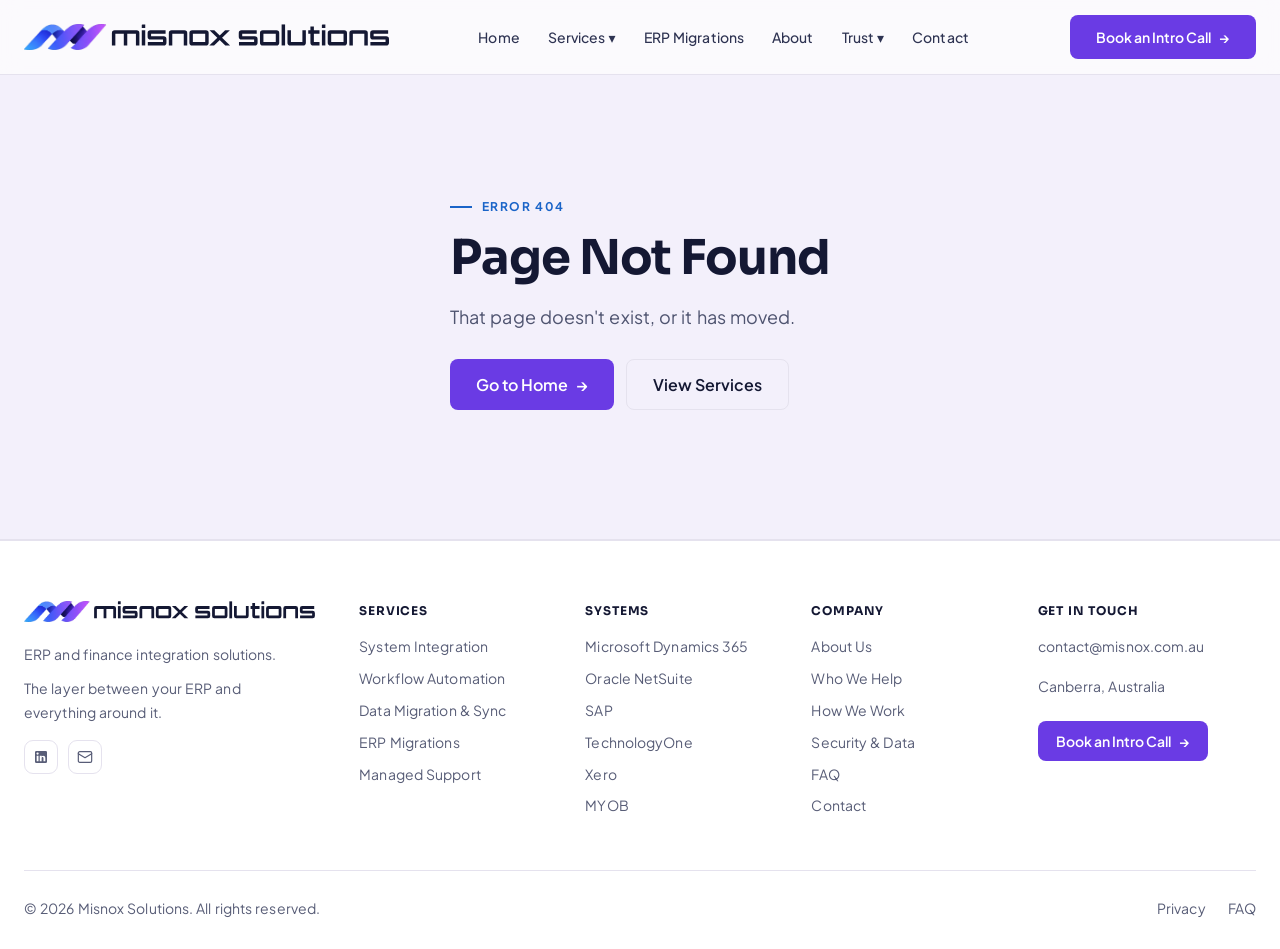
==== commit da8940db: "Location Sydney → Canberra (footer, contact, schema, meta); government added to Who We Work With Co-" ====
--- a/about/index.html
+++ b/about/index.html
@@ -41,7 +41,7 @@
   "description":"ERP and finance system integration. We connect Dynamics 365, Business Central, NetSuite, Oracle, SAP, TechnologyOne, Xero, MYOB and other business platforms — with financial controls enforced in the workflow.",
   "url":"https://misnox.com.au/",
   "email":"contact@misnox.com.au",
-  "address":{"@type":"PostalAddress","addressLocality":"Sydney","addressRegion":"NSW","addressCountry":"AU"},
+  "address":{"@type":"PostalAddress","addressLocality":"Canberra","addressRegion":"ACT","addressCountry":"AU"},
   "sameAs":["https://linkedin.com/company/misnox-solutions"],
   "knowsAbout":["ERP integration","Microsoft Dynamics 365","Business Central","NetSuite","Oracle Fusion","SAP","TechnologyOne","Xero","MYOB","accounts payable automation","system integration","finance automation"],
   "hasOfferCatalog":{
@@ -936,7 +936,7 @@
   <p class="eyebrow">Our approach</p><h2 class="st">Specialists in the Space Between Systems</h2>
   <p style="color:var(--muted);line-height:1.75;font-size:var(--fs-lg)">We are integration specialists, not an ERP reseller. We don't sell licences or push a platform. We connect the systems you have already chosen, through their own documented APIs, and hand over everything we build.</p>
 </div></div></section>
-<section class="section section-alt" id="who"><div class="container"><div class="sh c reveal" style="transition-delay: 0s;"><p class="eyebrow">Who we help</p><h2 class="st">Who We Work With</h2><p class="sd">Organisations whose finance and procurement run across several systems.</p></div><div class="grid-2"><div class="card reveal" style="padding: 28px; transition-delay: 0s;"><div style="display:flex;align-items:center;gap:14px;margin-bottom:16px"><div style="width:42px;height:42px;border-radius:11px;background:var(--surface);border:1px solid var(--line);display:flex;align-items:center;justify-content:center;color:var(--accent);flex-shrink:0"><span style="width:18px;height:18px;display:inline-flex;align-items:center;justify-content:center"><svg width="18" height="18" viewBox="0 0 24 24" fill="none" stroke="currentColor" stroke-width="1.5" stroke-linecap="round" stroke-linejoin="round"><line x1="18" y1="20" x2="18" y2="10"></line><line x1="12" y1="20" x2="12" y2="4"></line><line x1="6" y1="20" x2="6" y2="14"></line></svg></span></div><div><p style="font-size:var(--fs-xs);font-weight:700;color:var(--accent);text-transform:uppercase;letter-spacing:0.08em;margin-bottom:2px">01</p><h3 style="font-size:var(--fs-lg);font-weight:700;color:var(--ink);margin:0">Finance Teams</h3></div></div><p style="color:var(--muted);font-size:var(--fs-sm);line-height:1.65;margin-bottom:16px">Faster month-end, enforced approvals and fewer manual journals.</p><div class="chips" style="margin-top:0"><span class="chip">AP and AR automation</span><span class="chip">Month-end reconciliation</span><span class="chip">Approval controls</span></div></div><div class="card reveal" style="padding: 28px; transition-delay: 0.07s;"><div style="display:flex;align-items:center;gap:14px;margin-bottom:16px"><div style="width:42px;height:42px;border-radius:11px;background:var(--surface);border:1px solid var(--line);display:flex;align-items:center;justify-content:center;color:var(--accent);flex-shrink:0"><span style="width:18px;height:18px;display:inline-flex;align-items:center;justify-content:center"><svg width="18" height="18" viewBox="0 0 24 24" fill="none" stroke="currentColor" stroke-width="1.5" stroke-linecap="round" stroke-linejoin="round"><line x1="16.5" y1="9.4" x2="7.5" y2="4.21"></line><path d="M21 16V8a2 2 0 0 0-1-1.73l-7-4a2 2 0 0 0-2 0l-7 4A2 2 0 0 0 3 8v8a2 2 0 0 0 1 1.73l7 4a2 2 0 0 0 2 0l7-4A2 2 0 0 0 21 16z"></path><polyline points="3.27 6.96 12 12.01 20.73 6.96"></polyline><line x1="12" y1="22.08" x2="12" y2="12"></line></svg></span></div><div><p style="font-size:var(--fs-xs);font-weight:700;color:var(--accent);text-transform:uppercase;letter-spacing:0.08em;margin-bottom:2px">02</p><h3 style="font-size:var(--fs-lg);font-weight:700;color:var(--ink);margin:0">Procurement Teams</h3></div></div><p style="color:var(--muted);font-size:var(--fs-sm);line-height:1.65;margin-bottom:16px">Purchase-to-pay that flows from request to ERP without re-keying.</p><div class="chips" style="margin-top:0"><span class="chip">Purchase-to-pay automation</span><span class="chip">PO matching</span><span class="chip">Supplier data sync</span></div></div><div class="card reveal" style="padding: 28px; transition-delay: 0.14s;"><div style="display:flex;align-items:center;gap:14px;margin-bottom:16px"><div style="width:42px;height:42px;border-radius:11px;background:var(--surface);border:1px solid var(--line);display:flex;align-items:center;justify-content:center;color:var(--accent);flex-shrink:0"><span style="width:18px;height:18px;display:inline-flex;align-items:center;justify-content:center"><svg width="18" height="18" viewBox="0 0 24 24" fill="none" stroke="currentColor" stroke-width="1.5" stroke-linecap="round" stroke-linejoin="round"><circle cx="12" cy="5" r="2"></circle><circle cx="5" cy="19" r="2"></circle><circle cx="19" cy="19" r="2"></circle><line x1="12" y1="7" x2="5" y2="17"></line><line x1="12" y1="7" x2="19" y2="17"></line></svg></span></div><div><p style="font-size:var(--fs-xs);font-weight:700;color:var(--accent);text-transform:uppercase;letter-spacing:0.08em;margin-bottom:2px">03</p><h3 style="font-size:var(--fs-lg);font-weight:700;color:var(--ink);margin:0">Multi-Entity Organisations</h3></div></div><p style="color:var(--muted);font-size:var(--fs-sm);line-height:1.65;margin-bottom:16px">Several entities and systems that need to report as one.</p><div class="chips" style="margin-top:0"><span class="chip">Intercompany transactions</span><span class="chip">Group reporting</span><span class="chip">Segregation of duties</span></div></div><div class="card reveal" style="padding: 28px; transition-delay: 0.21s;"><div style="display:flex;align-items:center;gap:14px;margin-bottom:16px"><div style="width:42px;height:42px;border-radius:11px;background:var(--surface);border:1px solid var(--line);display:flex;align-items:center;justify-content:center;color:var(--accent);flex-shrink:0"><span style="width:18px;height:18px;display:inline-flex;align-items:center;justify-content:center"><svg width="18" height="18" viewBox="0 0 24 24" fill="none" stroke="currentColor" stroke-width="1.5" stroke-linecap="round" stroke-linejoin="round"><rect x="2" y="7" width="20" height="14" rx="2"></rect><path d="M16 21V5a2 2 0 0 0-2-2h-4a2 2 0 0 0-2 2v16"></path></svg></span></div><div><p style="font-size:var(--fs-xs);font-weight:700;color:var(--accent);text-transform:uppercase;letter-spacing:0.08em;margin-bottom:2px">04</p><h3 style="font-size:var(--fs-lg);font-weight:700;color:var(--ink);margin:0">Professional Services</h3></div></div><p style="color:var(--muted);font-size:var(--fs-sm);line-height:1.65;margin-bottom:16px">Projects, time and billing connected to finance.</p><div class="chips" style="margin-top:0"><span class="chip">Project accounting</span><span class="chip">CRM to finance</span><span class="chip">Billing automation</span></div></div></div></div></section>
+<section class="section section-alt" id="who"><div class="container"><div class="sh c reveal" style="transition-delay: 0s;"><p class="eyebrow">Who we help</p><h2 class="st">Who We Work With</h2><p class="sd">Organisations whose finance and procurement run across several systems, in the private sector and in federal and state government.</p></div><div class="grid-2"><div class="card reveal" style="padding: 28px; transition-delay: 0s;"><div style="display:flex;align-items:center;gap:14px;margin-bottom:16px"><div style="width:42px;height:42px;border-radius:11px;background:var(--surface);border:1px solid var(--line);display:flex;align-items:center;justify-content:center;color:var(--accent);flex-shrink:0"><span style="width:18px;height:18px;display:inline-flex;align-items:center;justify-content:center"><svg width="18" height="18" viewBox="0 0 24 24" fill="none" stroke="currentColor" stroke-width="1.5" stroke-linecap="round" stroke-linejoin="round"><line x1="18" y1="20" x2="18" y2="10"></line><line x1="12" y1="20" x2="12" y2="4"></line><line x1="6" y1="20" x2="6" y2="14"></line></svg></span></div><div><p style="font-size:var(--fs-xs);font-weight:700;color:var(--accent);text-transform:uppercase;letter-spacing:0.08em;margin-bottom:2px">01</p><h3 style="font-size:var(--fs-lg);font-weight:700;color:var(--ink);margin:0">Finance Teams</h3></div></div><p style="color:var(--muted);font-size:var(--fs-sm);line-height:1.65;margin-bottom:16px">Faster month-end, enforced approvals and fewer manual journals.</p><div class="chips" style="margin-top:0"><span class="chip">AP and AR automation</span><span class="chip">Month-end reconciliation</span><span class="chip">Approval controls</span></div></div><div class="card reveal" style="padding: 28px; transition-delay: 0.07s;"><div style="display:flex;align-items:center;gap:14px;margin-bottom:16px"><div style="width:42px;height:42px;border-radius:11px;background:var(--surface);border:1px solid var(--line);display:flex;align-items:center;justify-content:center;color:var(--accent);flex-shrink:0"><span style="width:18px;height:18px;display:inline-flex;align-items:center;justify-content:center"><svg width="18" height="18" viewBox="0 0 24 24" fill="none" stroke="currentColor" stroke-width="1.5" stroke-linecap="round" stroke-linejoin="round"><line x1="16.5" y1="9.4" x2="7.5" y2="4.21"></line><path d="M21 16V8a2 2 0 0 0-1-1.73l-7-4a2 2 0 0 0-2 0l-7 4A2 2 0 0 0 3 8v8a2 2 0 0 0 1 1.73l7 4a2 2 0 0 0 2 0l7-4A2 2 0 0 0 21 16z"></path><polyline points="3.27 6.96 12 12.01 20.73 6.96"></polyline><line x1="12" y1="22.08" x2="12" y2="12"></line></svg></span></div><div><p style="font-size:var(--fs-xs);font-weight:700;color:var(--accent);text-transform:uppercase;letter-spacing:0.08em;margin-bottom:2px">02</p><h3 style="font-size:var(--fs-lg);font-weight:700;color:var(--ink);margin:0">Procurement Teams</h3></div></div><p style="color:var(--muted);font-size:var(--fs-sm);line-height:1.65;margin-bottom:16px">Purchase-to-pay that flows from request to ERP without re-keying.</p><div class="chips" style="margin-top:0"><span class="chip">Purchase-to-pay automation</span><span class="chip">PO matching</span><span class="chip">Supplier data sync</span></div></div><div class="card reveal" style="padding: 28px; transition-delay: 0.14s;"><div style="display:flex;align-items:center;gap:14px;margin-bottom:16px"><div style="width:42px;height:42px;border-radius:11px;background:var(--surface);border:1px solid var(--line);display:flex;align-items:center;justify-content:center;color:var(--accent);flex-shrink:0"><span style="width:18px;height:18px;display:inline-flex;align-items:center;justify-content:center"><svg width="18" height="18" viewBox="0 0 24 24" fill="none" stroke="currentColor" stroke-width="1.5" stroke-linecap="round" stroke-linejoin="round"><circle cx="12" cy="5" r="2"></circle><circle cx="5" cy="19" r="2"></circle><circle cx="19" cy="19" r="2"></circle><line x1="12" y1="7" x2="5" y2="17"></line><line x1="12" y1="7" x2="19" y2="17"></line></svg></span></div><div><p style="font-size:var(--fs-xs);font-weight:700;color:var(--accent);text-transform:uppercase;letter-spacing:0.08em;margin-bottom:2px">03</p><h3 style="font-size:var(--fs-lg);font-weight:700;color:var(--ink);margin:0">Multi-Entity Organisations</h3></div></div><p style="color:var(--muted);font-size:var(--fs-sm);line-height:1.65;margin-bottom:16px">Several entities and systems that need to report as one.</p><div class="chips" style="margin-top:0"><span class="chip">Intercompany transactions</span><span class="chip">Group reporting</span><span class="chip">Segregation of duties</span></div></div><div class="card reveal" style="padding: 28px; transition-delay: 0.21s;"><div style="display:flex;align-items:center;gap:14px;margin-bottom:16px"><div style="width:42px;height:42px;border-radius:11px;background:var(--surface);border:1px solid var(--line);display:flex;align-items:center;justify-content:center;color:var(--accent);flex-shrink:0"><span style="width:18px;height:18px;display:inline-flex;align-items:center;justify-content:center"><svg width="18" height="18" viewBox="0 0 24 24" fill="none" stroke="currentColor" stroke-width="1.5" stroke-linecap="round" stroke-linejoin="round"><rect x="2" y="7" width="20" height="14" rx="2"></rect><path d="M16 21V5a2 2 0 0 0-2-2h-4a2 2 0 0 0-2 2v16"></path></svg></span></div><div><p style="font-size:var(--fs-xs);font-weight:700;color:var(--accent);text-transform:uppercase;letter-spacing:0.08em;margin-bottom:2px">04</p><h3 style="font-size:var(--fs-lg);font-weight:700;color:var(--ink);margin:0">Professional Services</h3></div></div><p style="color:var(--muted);font-size:var(--fs-sm);line-height:1.65;margin-bottom:16px">Projects, time and billing connected to finance.</p><div class="chips" style="margin-top:0"><span class="chip">Project accounting</span><span class="chip">CRM to finance</span><span class="chip">Billing automation</span></div></div></div></div></section>
 
 <section class="cta-band">
   <div class="container">
@@ -970,7 +970,7 @@
       <div class="footer-col"><h4>Services</h4><a href="/services/">System Integration</a><a href="/services/">Workflow Automation</a><a href="/services/">Data Migration &amp; Sync</a><a href="/erp/">ERP Migrations</a><a href="/services/">Managed Support</a></div>
       <div class="footer-col"><h4>Systems</h4><a href="/erp/">Microsoft Dynamics 365</a><a href="/erp/">Oracle NetSuite</a><a href="/erp/">SAP</a><a href="/erp/">TechnologyOne</a><a href="/erp/">Xero</a><a href="/erp/">MYOB</a></div>
       <div class="footer-col"><h4>Company</h4><a href="/about/">About Us</a><a href="/about/#who">Who We Help</a><a href="/services/#how">How We Work</a><a href="/security/">Security &amp; Data</a><a href="/faq/">FAQ</a><a href="/contact/">Contact</a></div>
-      <div class="footer-col"><h4>Get in touch</h4><div class="footer-contact-item"><a href="mailto:contact@misnox.com.au">contact@misnox.com.au</a></div><div class="footer-contact-item">Sydney, Australia</div><button class="btn btn-primary footer-book" type="button" data-cta="footer" onclick="bookCall()">Book an Intro Call <span class="arrow">→</span></button></div>
+      <div class="footer-col"><h4>Get in touch</h4><div class="footer-contact-item"><a href="mailto:contact@misnox.com.au">contact@misnox.com.au</a></div><div class="footer-contact-item">Canberra, Australia</div><button class="btn btn-primary footer-book" type="button" data-cta="footer" onclick="bookCall()">Book an Intro Call <span class="arrow">→</span></button></div>
     </div>
     <div class="footer-bottom">
       <span style="color:var(--muted)">© <span id="yr">2026</span> Misnox Solutions. All rights reserved.</span>
@@ -1361,7 +1361,7 @@
   <p class="eyebrow">Our approach</p><h2 class="st">Specialists in the Space Between Systems</h2>
   <p style="color:var(--muted);line-height:1.75;font-size:var(--fs-lg)">We are integration specialists, not an ERP reseller. We don't sell licences or push a platform. We connect the systems you have already chosen, through their own documented APIs, and hand over everything we build.</p>
 </div></div></section>
-<section class="section section-alt" id="who"><div class="container"><div class="sh c reveal"><p class="eyebrow">Who we help</p><h2 class="st">Who We Work With</h2><p class="sd">Organisations whose finance and procurement run across several systems.</p></div><div class="grid-2">${[
+<section class="section section-alt" id="who"><div class="container"><div class="sh c reveal"><p class="eyebrow">Who we help</p><h2 class="st">Who We Work With</h2><p class="sd">Organisations whose finance and procurement run across several systems, in the private sector and in federal and state government.</p></div><div class="grid-2">${[
   ['Finance Teams','chart','Faster month-end, enforced approvals and fewer manual journals.',['AP and AR automation','Month-end reconciliation','Approval controls']],
   ['Procurement Teams','package','Purchase-to-pay that flows from request to ERP without re-keying.',['Purchase-to-pay automation','PO matching','Supplier data sync']],
   ['Multi-Entity Organisations','network','Several entities and systems that need to report as one.',['Intercompany transactions','Group reporting','Segregation of duties']],
@@ -1601,7 +1601,7 @@
     <p style="color:var(--muted);margin-bottom:18px">A 30-minute call on Microsoft Teams. Pick a time that suits you, or send us a message below and we will get back to you.</p>
     <div style="margin-bottom:26px"><button class="btn btn-primary btn-lg" data-cta="contact-book" onclick="bookCall()">Pick a Time <span class="arrow">→</span></button></div>
     <div style="display:flex;gap:20px;flex-wrap:wrap;margin-bottom:26px">
-      ${['30-minute Teams call','Sydney-based'].map(t=>`<span style="display:flex;align-items:center;gap:7px;font-size:var(--fs-xs);color:var(--muted)"><span style="color:var(--accent2);font-weight:700">✓</span>${t}</span>`).join('')}
+      ${['30-minute Teams call','Canberra-based'].map(t=>`<span style="display:flex;align-items:center;gap:7px;font-size:var(--fs-xs);color:var(--muted)"><span style="color:var(--accent2);font-weight:700">✓</span>${t}</span>`).join('')}
     </div>
     <div id="form-wrap"><form onsubmit="submitForm(event)" action="https://formspree.io/f/xnjezalp" method="POST">
       <div class="form-grid">
@@ -1632,7 +1632,7 @@
     <div class="contact-info-card">
       <h3>Contact Details</h3>
       <div class="contact-item"><div class="contact-item-icon"><svg width="18" height="18" viewBox="0 0 24 24" fill="none" stroke="currentColor" stroke-width="1.8" stroke-linecap="round" stroke-linejoin="round"><rect x="2" y="4" width="20" height="16" rx="2"/><path d="m22 7-10 6L2 7"/></svg></div><div class="contact-item-text"><p>Email</p><a href="mailto:contact@misnox.com.au">contact@misnox.com.au</a></div></div>
-      <div class="contact-item"><div class="contact-item-icon"><svg width="18" height="18" viewBox="0 0 24 24" fill="none" stroke="currentColor" stroke-width="1.8" stroke-linecap="round" stroke-linejoin="round"><path d="M12 22s7-6.2 7-12a7 7 0 0 0-14 0c0 5.8 7 12 7 12z"/><circle cx="12" cy="10" r="2.5"/></svg></div><div class="contact-item-text"><p>Location</p><p>Sydney, Australia</p></div></div>
+      <div class="contact-item"><div class="contact-item-icon"><svg width="18" height="18" viewBox="0 0 24 24" fill="none" stroke="currentColor" stroke-width="1.8" stroke-linecap="round" stroke-linejoin="round"><path d="M12 22s7-6.2 7-12a7 7 0 0 0-14 0c0 5.8 7 12 7 12z"/><circle cx="12" cy="10" r="2.5"/></svg></div><div class="contact-item-text"><p>Location</p><p>Canberra, Australia</p></div></div>
       <div class="expect-list"><h4>What to Expect</h4>
         <div class="expect-item">A 30-minute Teams call about your systems</div>
         <div class="expect-item">An honest view on whether we can help</div>
